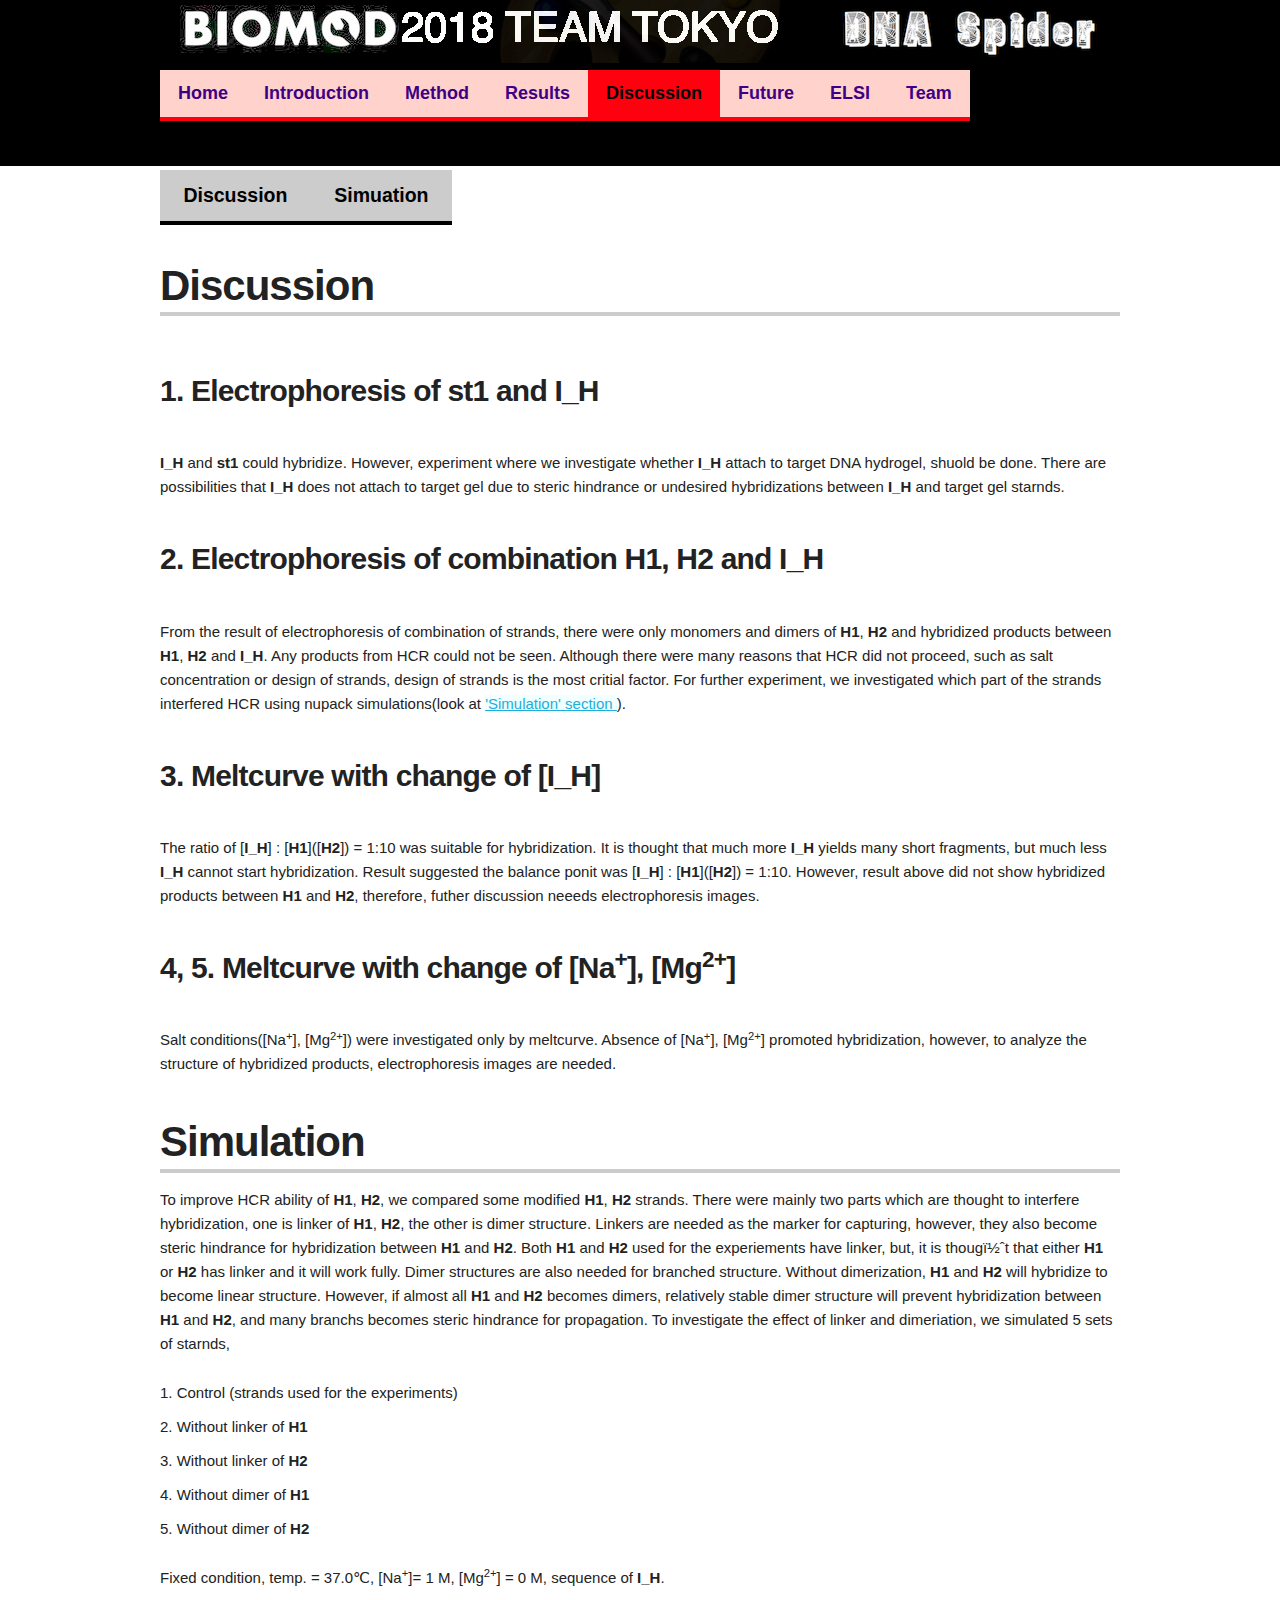
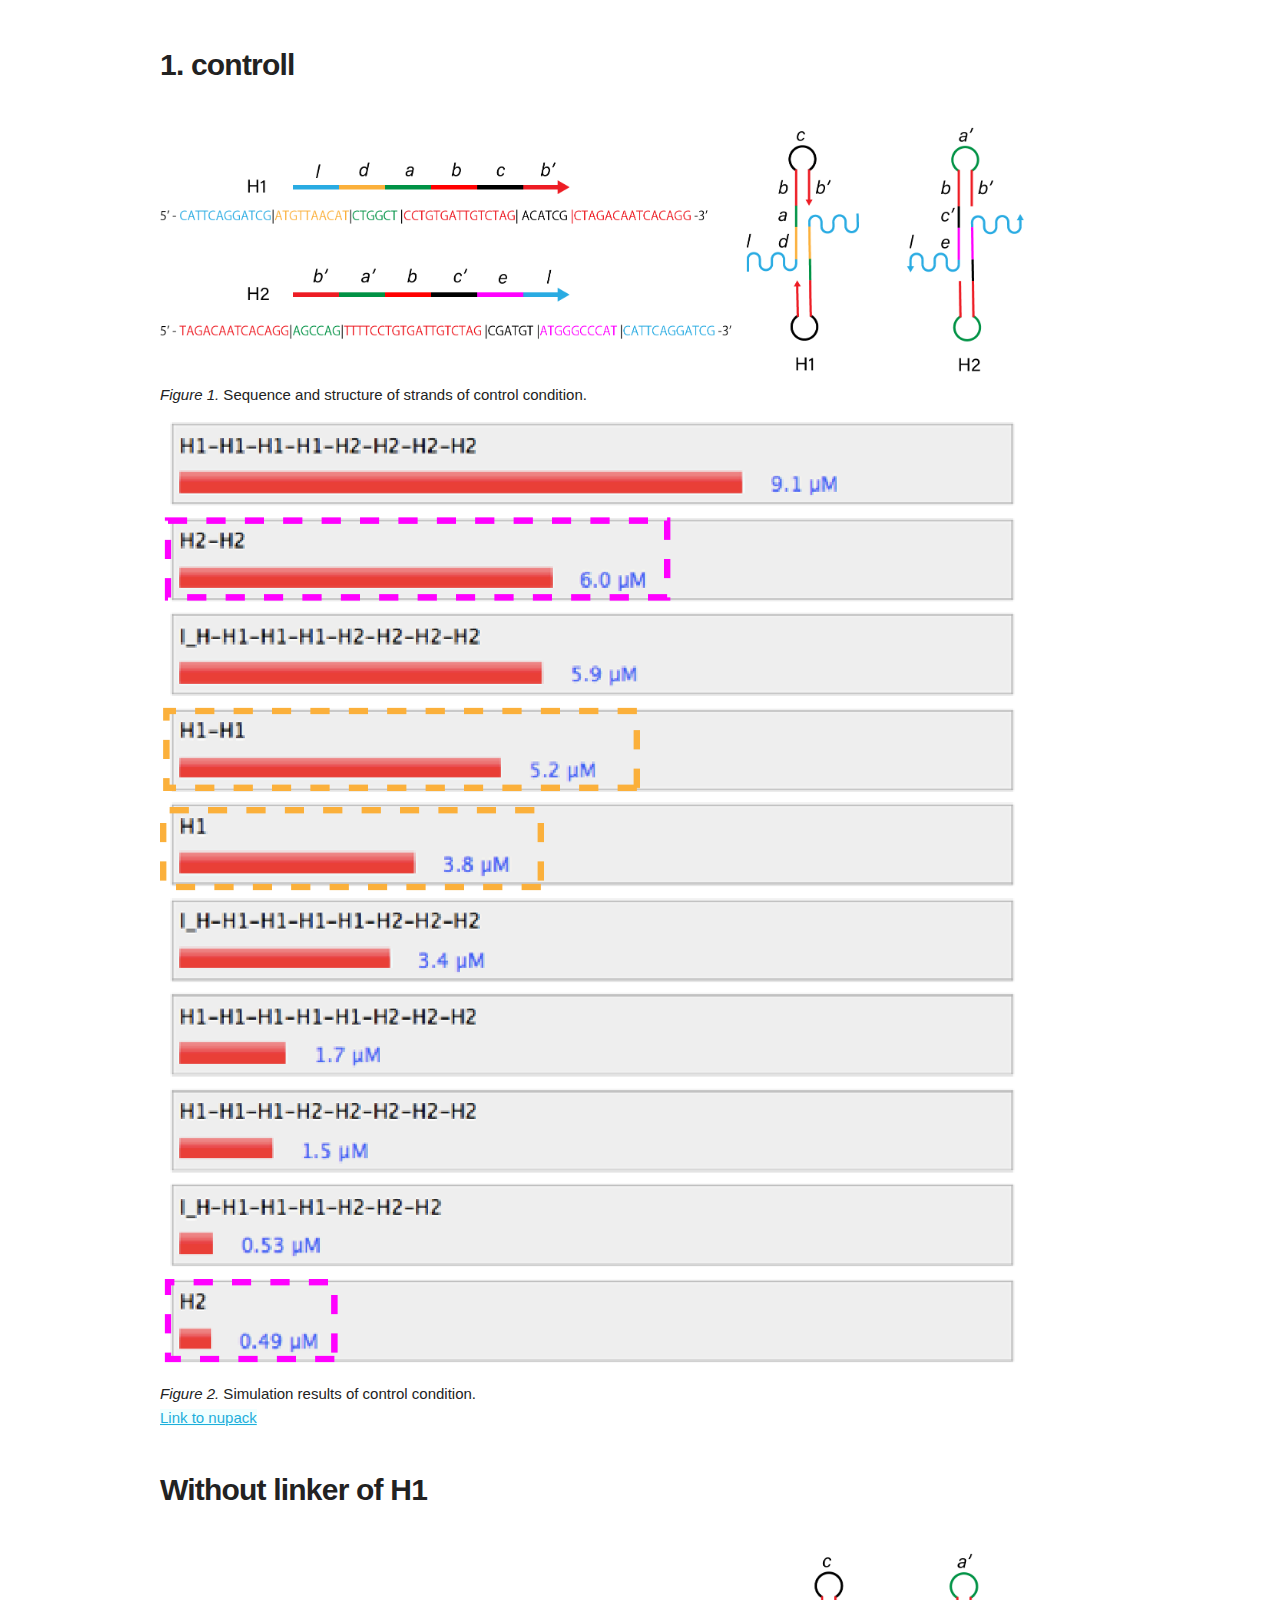
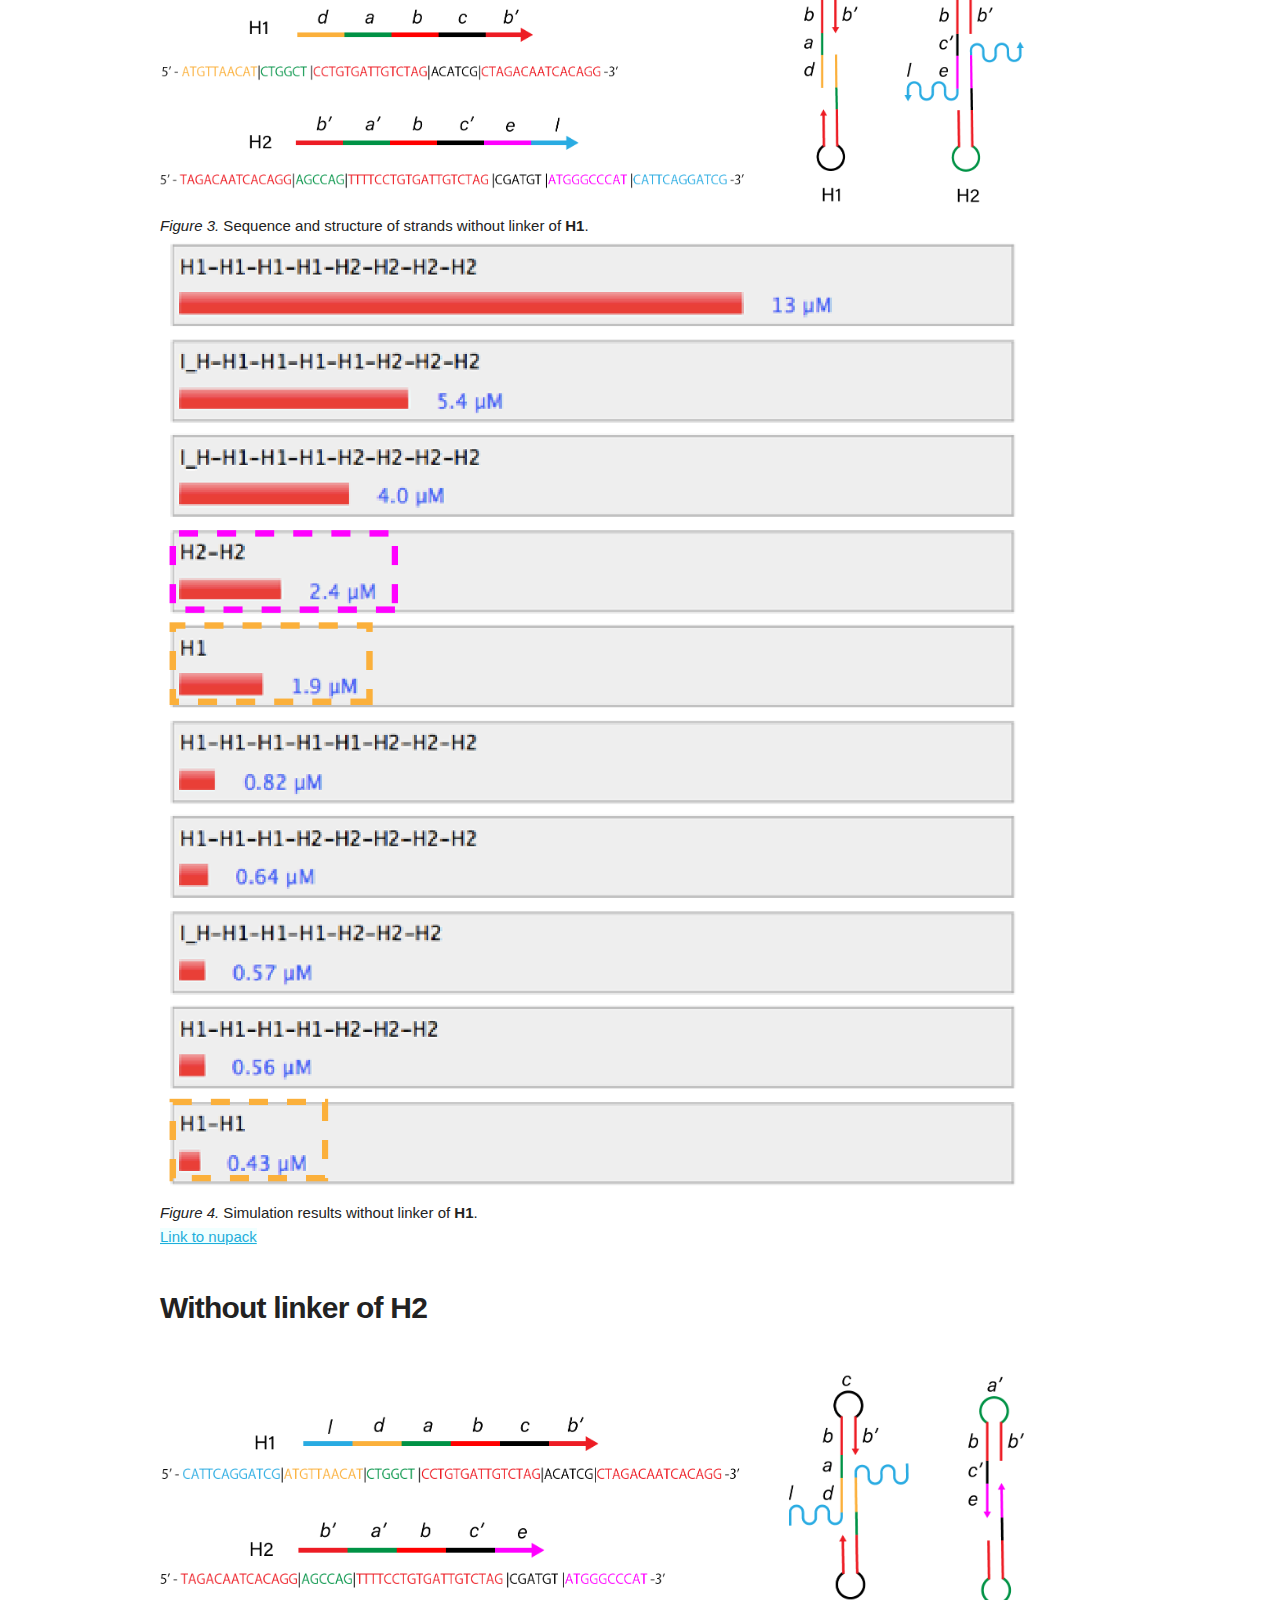
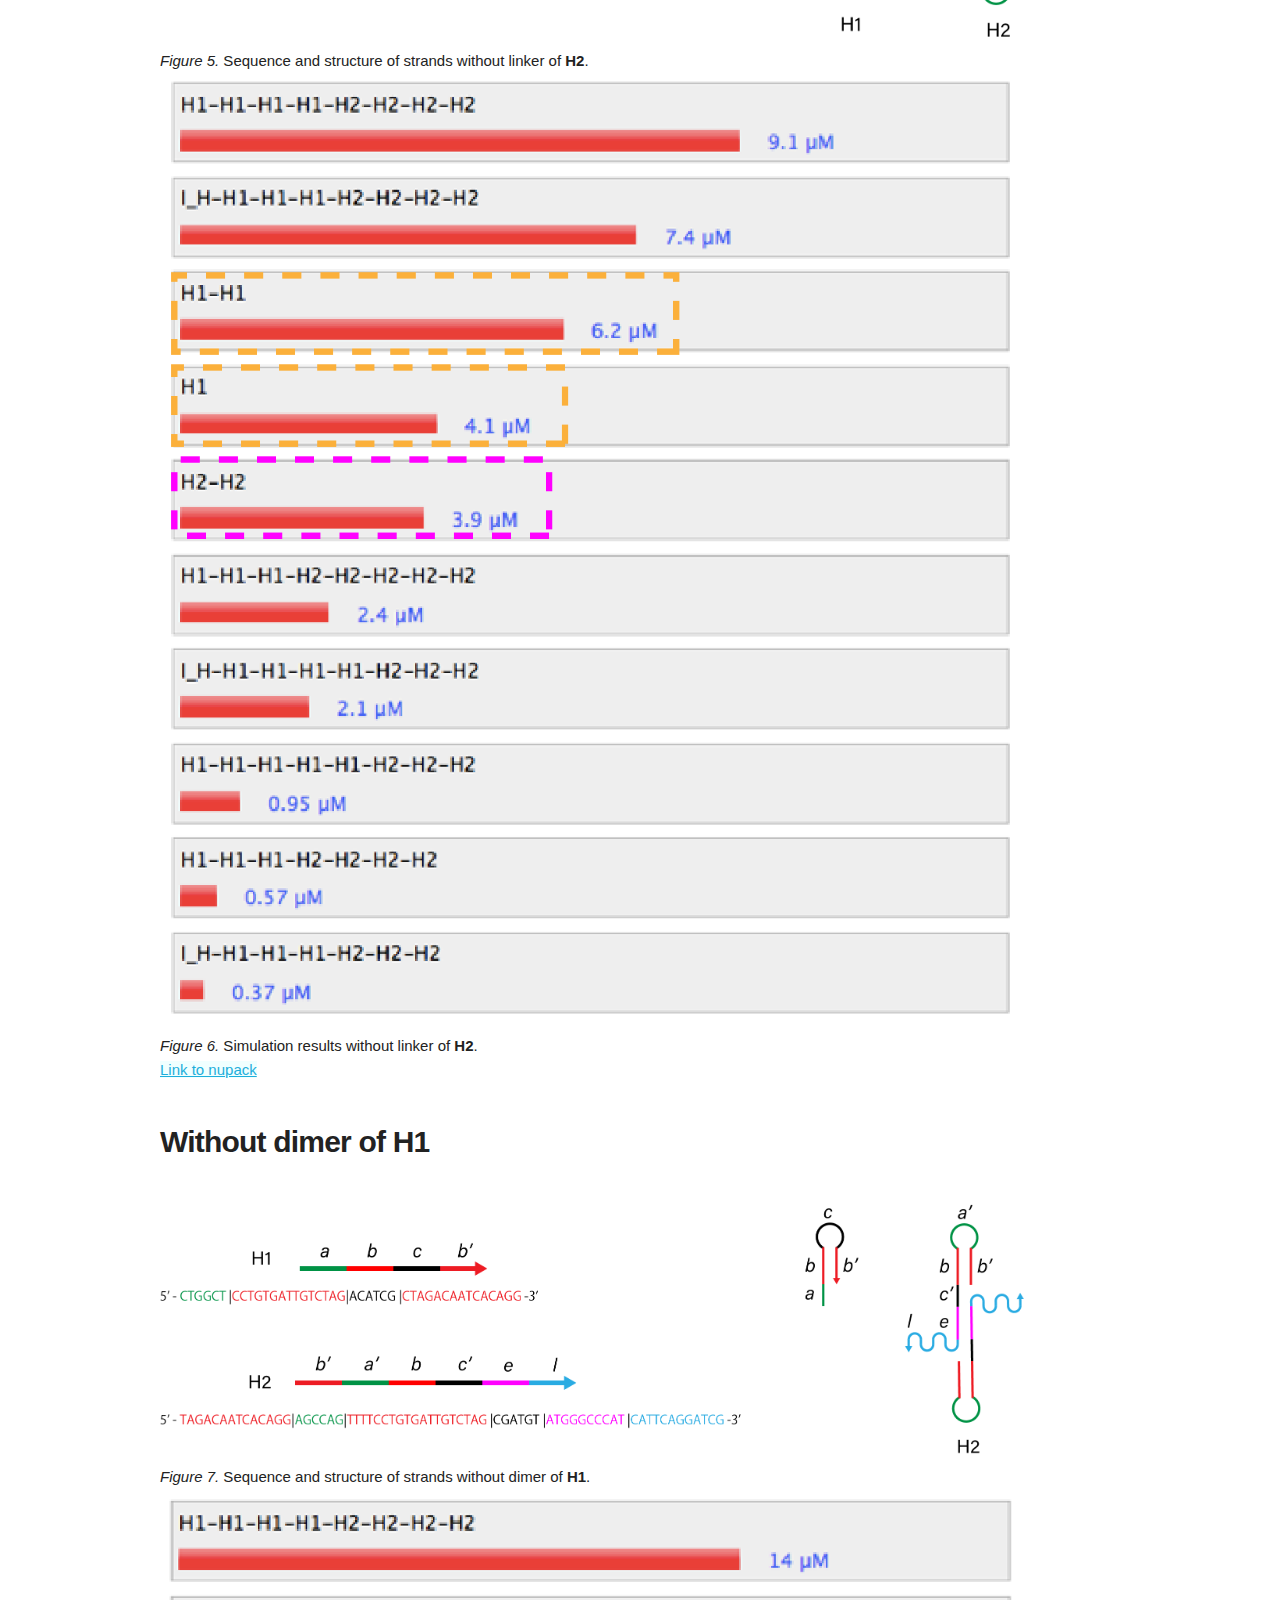
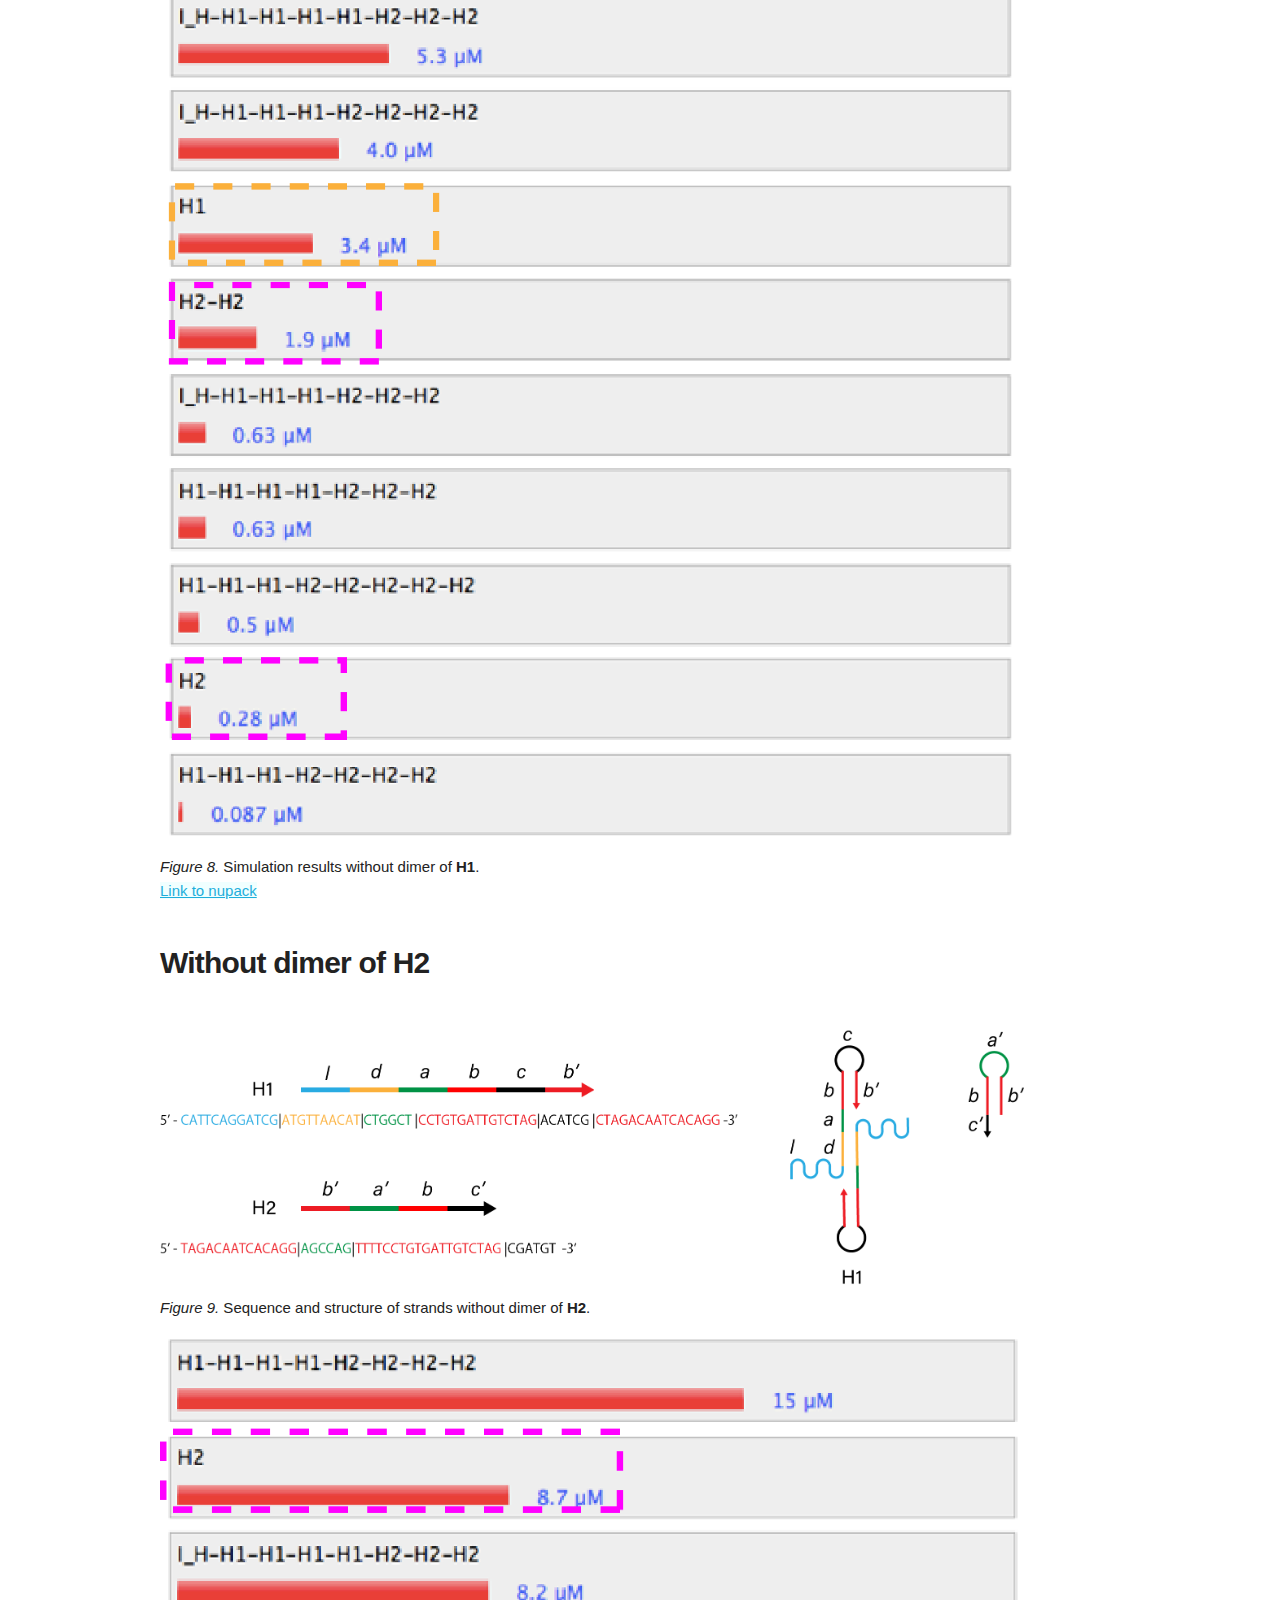
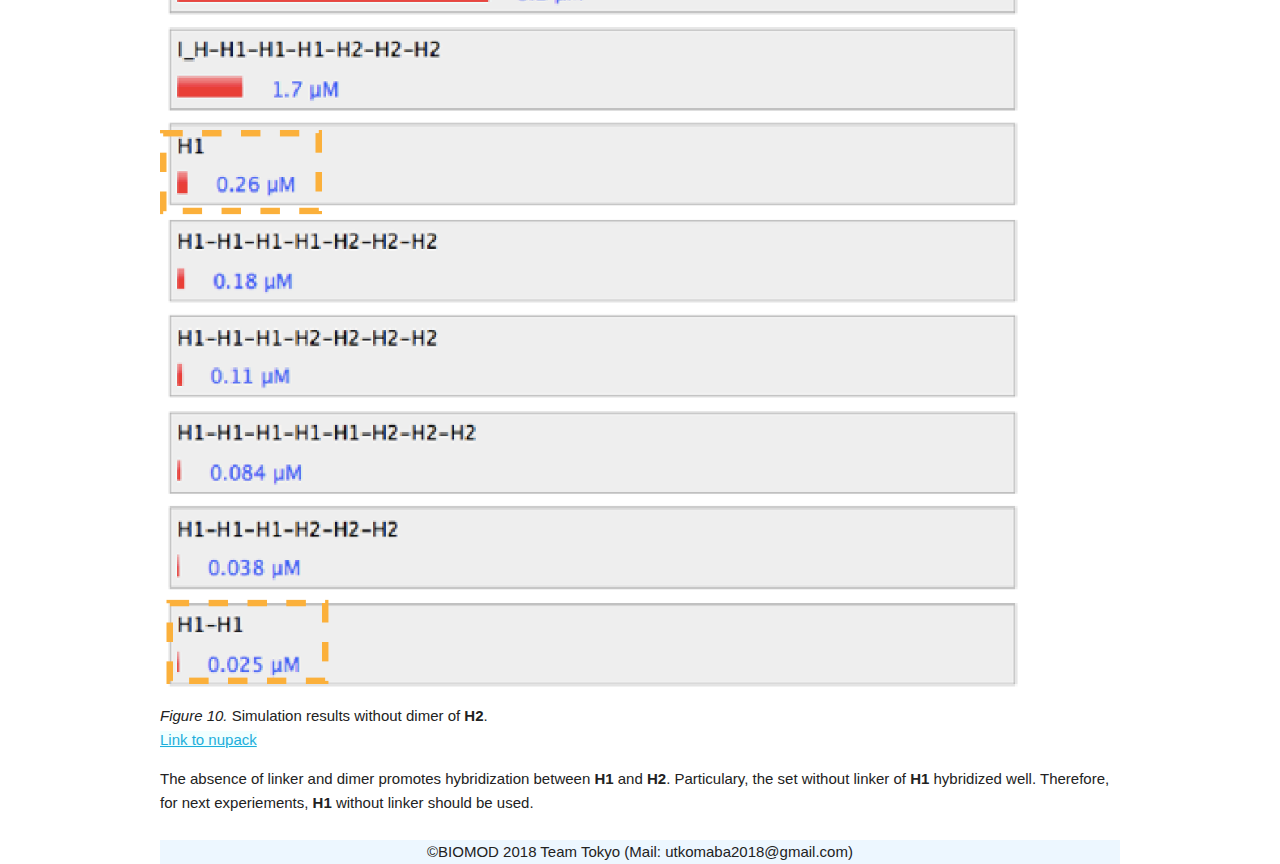
==== Discussion.html @ 9f766bbe "Update Discussion.html" ====
<!DOCTYPE html>
<html lang="en">

<head>
    <!-- Basic Page Needs -->
    <meta charset="UTF-8N">
    <!---
-->
    <meta http-equiv="X-UA-Compatible" content="IE=edge">
    <!--
-->
    <title>BIOMOD 2018 TEAM TOKYO　</title>
    <!-- Mobile Specific Metas -->
    <meta name="viewport" content="width=device-width, initial-scale=1">
    <!-- FONT -->
    <link href="https://fonts.googleapis.com/css?family=Yanone+Kaffeesatz" rel="stylesheet" 　type="text/css">
    <!-- CSS -->
    <link rel="stylesheet" href="CSS/normalize.css">
    <link rel="stylesheet" href="CSS/skeleton.css">
    <link rel="stylesheet" href="CSS/custom.css">
    <!-- Script -->
    <script src="https://ajax.googleapis.com/ajax/libs/jquery/2.2.4/jquery.min.js"></script>
    <!--
-->
    <script src="tinynav.min.js"></script>
    <script src="https://google-code-prettify.googlecode.com/svn/loader/run_prettify.js"></script>
    <link rel="stylesheet" href="github-prettify-theme.css">
    <script src="site.js"></script>
    <!--Smooth Scroll
-->
    <script>$(function () {
            $('a[href^="#"]').click(function () {
                var speed = 800;
                var href = $(this).attr("href");
                var target = $(href == "#" || href == "" ? 'html' : href);
                var nw = $(window).width();
                var kw = 600;
                if (nw > kw) {
                    var headerHeight = 180;
                } else {
                    var headerHeight = 120;
                }
                var position = target.offset().top - headerHeight; //headerズレ補正
                $('body,html').animate({ scrollTop: position }, speed, 'swing');
                return false;
            });
        });</script>
    <!--Top of Page
-->
    <script>$(function () {
            var pagetop = $('#page_top');
            var speed = 800;
            pagetop.hide();
            $(window).scroll(function () {
                if ($(this).scrollTop() > 190) {
                    pagetop.fadeIn();
                } else {
                    pagetop.fadeOut();
                }
            });
            pagetop.click(function () {
                $('body,html').animate({ scrollTop: 0 }, speed, 'swing');
                return false;
            });
        });</script>
</head>

<body class="code-snippets-visible">
    <!--
-->
    <header class="wiki-header">
        <img src="images/headerphoto.jpg">
        <div class="navbar-spacer"></div>
        <div class="container" style="max-height:22vh; margin-bottom:1rem">
            <nav class="navbar">
                <ul class="navbar-item" id="navigation">
                    <li class="navbar-item">
                        <a class="square_btn" href="index.html">Home</a>
                    </li>
                    <li class="navbar-item">
                        <a class="square_btn" href="Introduction.html">Introduction</a>
                    </li>
                    <li class="navbar-item">
                        <a class="square_btn" href="Method.html">Method</a>
                    </li>
                    <li class="navbar-item">
                        <a class="square_btn" href="Result.html">Results</a>
                    </li>
                    <li class="selected">
                        <a class="square_btn3" href="Discussion.html">Discussion</a>
                    </li>
                    <li class="navbar-item">
                        <a class="square_btn" href="Future.html">Future</a>
                    </li>
                    <li class="navbar-item">
                        <a class="square_btn" href="ELSI.html">ELSI</a>
                    </li>
                    <li class="navbar-item">
                        <a class="square_btn" href="Team.html">Team</a>
                    </li>
                </ul>
            </nav>
        </div>
    </header>

    <script type="text/javascript">
        $(function () {
            $("#navigation").tinyNav();
        });
    </script>
    <!-- SubMenu -->
    <div class="container" style="padding-top:17rem;">
        <nav class="navbar">
            <ul class="navbar-item" id="nav">
                <li class="navbar-item">
                    <a class="square_btn2" href="#Discussion">Discussion</a>
                </li>
                <li class="navbar-item">
                    <a class="square_btn2" href="#Simulation">Simuation</a>
                </li>
            </ul>
        </nav>
    </div>

    <!--Discussion-->
    <div class="container">
        <div class="docs-section" id="Discussion">
            <h2 class="docs-header">
                <b>Discussion</b>
            </h2>

            <p>

                <h4>1. Electrophoresis of st1 and I_H</h4>
                <b>I_H</b> and <b>st1</b> could hybridize. However, experiment where we investigate whether <b>I_H</b> attach to target DNA hydrogel, shuold be
                done. There are possibilities that <b>I_H</b> does not attach to target gel due to steric hindrance or undesired hybridizations between <b>I_H</b> and target gel starnds.


                <h4>2. Electrophoresis of combination H1, H2 and I_H</h4>
                From the result of electrophoresis of combination of strands, there were only monomers and dimers of <b>H1</b>, <b>H2</b> and hybridized
                products between <b>H1</b>, <b>H2</b> and <b>I_H</b>. Any products from HCR could not be seen. Although there were many reasons that HCR
                did not proceed, such as salt concentration or design of strands, design of strands is the most
                critial factor. For further experiment, we investigated which part of the strands interfered HCR using nupack
                simulations(look at
                <a href="#Simulation">'Simulation' section </a>).

                <h4>3. Meltcurve with change of [I_H]</h4>
                The ratio of [<b>I_H</b>] : [<b>H1</b>]([<b>H2</b>]) = 1:10 was suitable for hybridization. It is thought that much more <b>I_H</b> yields many short
                fragments, but much less <b>I_H</b> cannot start hybridization. Result suggested the balance ponit was [<b>I_H</b>] :
                [<b>H1</b>]([<b>H2</b>]) = 1:10. However, result above did not show hybridized products between <b>H1</b> and <b>H2</b>, therefore, futher
                discussion neeeds electrophoresis images.

                <h4>4, 5. Meltcurve with change of [Na<sup>+</sup>], [Mg<sup>2+</sup>] </h4>
                Salt conditions([Na<sup>+</sup>], [Mg<sup>2+</sup>]) were investigated only by meltcurve. Absence of [Na<sup>+</sup>], [Mg<sup>2+</sup>] promoted hybridization, however, to analyze the structure of hybridized products, electrophoresis
                images are needed.



            </p>





            <h2 class="docs-header" id="Simulation">
                <b>Simulation</b>
            </h2>

            <p>To improve HCR ability of <b>H1</b>, <b>H2</b>, we compared some modified <b>H1</b>, <b>H2</b> strands. There were mainly two parts which
                are thought to interfere hybridization, one is linker of <b>H1</b>, <b>H2</b>, the other is dimer structure. Linkers are
                needed as the marker for capturing, however, they also become steric hindrance for hybridization between
                <b>H1</b> and <b>H2</b>. Both <b>H1</b> and <b>H2</b> used for the experiements have linker, but, it is thougｈt that either <b>H1</b> or <b>H2</b>
                has linker and it will work fully. Dimer structures are also needed for branched structure. Without dimerization,
                <b>H1</b> and <b>H2</b> will hybridize to become linear structure. However, if almost all <b>H1</b> and <b>H2</b> becomes dimers, relatively
                stable dimer structure will prevent hybridization between <b>H1</b> and <b>H2</b>, and many branchs becomes steric hindrance
                for propagation. To investigate the effect of linker and dimeriation, we simulated 5 sets of starnds,

                <ol>
                    <li>Control (strands used for the experiments)</li>
                    <li>Without linker of <b>H1</b> </li>
                    <li>Without linker of <b>H2</b> </li>
                    <li>Without dimer of <b>H1</b> </li>
                    <li>Without dimer of <b>H2</b> </li>
                </ol>

                Fixed condition, temp. = 37.0&#8451;, [Na<sup>+</sup>]= 1 M, [Mg<sup>2+</sup>] = 0 M, sequence of <b>I_H</b>.


            </p>




            <h4>1. controll</h4>
            <div class="row">
                <img src="images/simulation_control.png">
            </div>
            <i>Figure 1.</i> Sequence and structure of strands of control condition.

            <div class="row">
                <img src="images/control_processed.png">
            </div>
            <i>Figure 2.</i> Simulation results of control condition.

            <br>
            <a href="http://www.nupack.org/partition/show/1562248?time_refresh=1.0&token=pGLn18Oh2C">Link to nupack</a>




            <h4>Without linker of H1</h4>
            <div class="row">
                <img src="images/simulation_linker_h1.png">
            </div>
            <i>Figure 3.</i> Sequence and structure of strands without linker of <b>H1</b>.

            <div class="row">
                <img src="images/linker_h1_processed.png">
            </div>
           <i>Figure 4.</i> Simulation results without linker of <b>H1</b>.

            <br>
            <a href="http://www.nupack.org/partition/show/1562246?time_refresh=1.0&token=Qn1xRLa11G">Link to nupack</a>





            <h4>Without linker of H2</h4>
            <div class="row">
                <img src="images/simulation_linker_h2.png">
            </div>
            <i>Figure 5.</i> Sequence and structure of strands without linker of <b>H2</b>.

            <div class="row">
                <img src="images/linker_h2_processed.png">
            </div>
            <i>Figure 6.</i> Simulation results without linker of <b>H2</b>.

            <br>
            <a href="http://www.nupack.org/partition/show/1562245?time_refresh=1.0&token=FTJQdFUOHW">Link to nupack</a>








            <h4>Without dimer of H1</h4>
            <div class="row">
                <img src="images/simulation_dimer_h1.png">
            </div>
            <i>Figure 7.</i> Sequence and structure of strands without dimer of <b>H1</b>.

            <div class="row">
                <img src="images/dimer_h1_processed.png">
            </div>
            <i>Figure 8.</i> Simulation results without dimer of <b>H1</b>.

            <br>
            <a href="http://www.nupack.org/partition/show/1562744?time_refresh=1.0&token=wMjG46AY8F" target="_blank">Link to nupack</a>








            <h4>Without dimer of H2</h4>
            <div class="row">
                <img src="images/simulation_dimer_h2.png">
            </div>
            <i>Figure 9.</i> Sequence and structure of strands without dimer of <b>H2</b>.

            <div class="row">
                <img src="images/dimer_h2_processed.png">
            </div>
            <i>Figure 10.</i> Simulation results without dimer of <b>H2</b>.

            <br>
            <a href="http://www.nupack.org/partition/show/1562244?time_refresh=1.0&token=ZTCJpwWOlE">Link to nupack</a>




            <p>
                The absence of linker and dimer promotes hybridization between <b>H1</b> and <b>H2</b>. Particulary, the set without linker of <b>H1</b> hybridized
                well. Therefore, for next experiements, <b>H1</b> without linker should be used.
            </p>



        </div>


        <!-- Top of Page:Button -->
        <div id="page_top">
            <a href="#">Page Top</a>
        </div>
        <!-- End Document-->
        <footer style="background-color:#EDF7FF;">
            <center> &copy;BIOMOD 2018 Team Tokyo (Mail: utkomaba2018&#64;gmail.com)</center>
        </footer>
</body>

</html>
---- CSS/skeleton.css ----
@charset "utf-8n";

/*
* Skeleton V2.0.4
* Copyright 2014, Dave Gamache
* www.getskeleton.com
* Free to use under the MIT license.
* http://www.opensource.org/licenses/mit-license.php
* 12/29/2014
*/


/* Table of contents
- Grid
- Base Styles
- Typography
- Links
- Buttons
- Forms
- Lists
- Code
- Tables
- Spacing
- Utilities
- Clearing
- Media Queries
*/

/* Grid */
.container {
  position: relative;
  width: 100%;
  max-width: 960px;
  margin: 0 auto;
  padding: 0 20px;
  box-sizing: border-box; }
.column,
.columns {
  width: 100%;
  float: left;
  box-sizing: border-box; }

/* For devices larger than 400px */
@media (min-width: 400px) {
  .container {
    width: 85%;
    padding: 0; }
}

/* For devices larger than 550px */
@media (min-width: 550px) {
  .container {
    width: 80%; }
  .column,
  .columns {
    margin-left: 4%; }
  .column:first-child,
  .columns:first-child {
    margin-left: 0; }

  .one.column,
  .one.columns                    { width: 4.66666666667%; }
  .two.columns                    { width: 13.3333333333%; }
  .three.columns                  { width: 22%;            }
  .four.columns                   { width: 30.6666666667%; }
  .five.columns                   { width: 39.3333333333%; }
  .six.columns                    { width: 48%;            }
  .seven.columns                  { width: 56.6666666667%; }
  .eight.columns                  { width: 65.3333333333%; }
  .nine.columns                   { width: 74.0%;          }
  .ten.columns                    { width: 82.6666666667%; }
  .eleven.columns                 { width: 91.3333333333%; }
  .twelve.columns                 { width: 100%; margin-left: 0; }

  .one-third.column               { width: 30.6666666667%; }
  .two-thirds.column              { width: 65.3333333333%; }

  .one-half.column                { width: 48%; }

  /* Offsets */
  .offset-by-one.column,
  .offset-by-one.columns          { margin-left: 8.66666666667%; }
  .offset-by-two.column,
  .offset-by-two.columns          { margin-left: 17.3333333333%; }
  .offset-by-three.column,
  .offset-by-three.columns        { margin-left: 26%;            }
  .offset-by-four.column,
  .offset-by-four.columns         { margin-left: 34.6666666667%; }
  .offset-by-five.column,
  .offset-by-five.columns         { margin-left: 43.3333333333%; }
  .offset-by-six.column,
  .offset-by-six.columns          { margin-left: 52%;            }
  .offset-by-seven.column,
  .offset-by-seven.columns        { margin-left: 60.6666666667%; }
  .offset-by-eight.column,
  .offset-by-eight.columns        { margin-left: 69.3333333333%; }
  .offset-by-nine.column,
  .offset-by-nine.columns         { margin-left: 78.0%;          }
  .offset-by-ten.column,
  .offset-by-ten.columns          { margin-left: 86.6666666667%; }
  .offset-by-eleven.column,
  .offset-by-eleven.columns       { margin-left: 95.3333333333%; }

  .offset-by-one-third.column,
  .offset-by-one-third.columns    { margin-left: 34.6666666667%; }
  .offset-by-two-thirds.column,
  .offset-by-two-thirds.columns   { margin-left: 69.3333333333%; }

  .offset-by-one-half.column,
  .offset-by-one-half.columns     { margin-left: 52%; }

}

/* NOTE
html is set to 62.5% so that all the REM measurements throughout Skeleton
are based on 10px sizing. So basically 1.5rem = 15px :) */
html {
　height: 100%;
  width: 100%;
  font-size: 62.5%; }
body {
  font-size: 1.5em; /* currently ems cause chrome bug misinterpreting rems on body element */
  line-height: 1.6;
  font-weight: 400;
  font-family: "Raleway", "HelveticaNeue", "Helvetica Neue", Helvetica, Arial, sans-serif;
  color: #222; }
p#vw{
  font-size: 5vw;
}
p#vh{
  font-size: 5vh;
}
@font-face

/* Typography */
h1, 
h2, 
h3, 
h4, 
h5, 
h6 {
  margin-top: 0;
  margin-bottom: 0;
  font-weight: 300; 
}
h1 { font-size: 4.0rem; line-height: 1.2;  letter-spacing: -.1rem;}
h2 { font-size: 3.6rem; line-height: 1.25; letter-spacing: -.1rem; }
h3 { font-size: 3.0rem; line-height: 1.3;  letter-spacing: -.1rem; }
h4 { font-size: 2.4rem; line-height: 1.35; letter-spacing: -.08rem; }
h5 { font-size: 1.8rem; line-height: 1.5;  letter-spacing: -.05rem; }
h6 { font-size: 1.5rem; line-height: 1.6;  letter-spacing: 0; }

h2 {
 margin: 0 auto;
}

h5 {
  margin: 0 auto;
}

/* Larger than phablet */
@media (min-width: 550px) {
  h1 { font-size: 5.0rem; }
  h2 { font-size: 4.2rem; }
  h3 { font-size: 3.6rem; }
  h4 { font-size: 3.0rem; }
  h5 { font-size: 2.2rem; }
  h6 { font-size: 1.5rem; }
}

p {
  margin-top: 0;
  padding-top: 1em;
}


/* Links */
a {
  color: #1EAEDB; }
a:hover {
  color: #0FA0CE; }


/* Buttons */
.button,
button,
input[type="submit"],
input[type="reset"],
input[type="button"] {
  display: inline-block;
  height: 38px;
  padding: 0 30px;
  color: #555;
  text-align: center;
  font-size: 11px;
  font-weight: 600;
  line-height: 38px;
  letter-spacing: .1rem;
  text-transform: uppercase;
  text-decoration: none;
  white-space: nowrap;
  background-color: transparent;
  border-radius: 4px;
  border: 1px solid #bbb;
  cursor: pointer;
  box-sizing: border-box; }
.button:hover,
button:hover,
input[type="submit"]:hover,
input[type="reset"]:hover,
input[type="button"]:hover,
.button:focus,
button:focus,
input[type="submit"]:focus,
input[type="reset"]:focus,
input[type="button"]:focus {
  color: #333;
  border-color: #888;
  outline: 0; }
.button.button-primary,
button.button-primary,
input[type="submit"].button-primary,
input[type="reset"].button-primary,
input[type="button"].button-primary {
  color: #FFF;
  background-color: #33C3F0;
  border-color: #33C3F0; }
.button.button-primary:hover,
button.button-primary:hover,
input[type="submit"].button-primary:hover,
input[type="reset"].button-primary:hover,
input[type="button"].button-primary:hover,
.button.button-primary:focus,
button.button-primary:focus,
input[type="submit"].button-primary:focus,
input[type="reset"].button-primary:focus,
input[type="button"].button-primary:focus {
  color: #FFF;
  background-color: #1EAEDB;
  border-color: #1EAEDB; }


/* Forms */
input[type="email"],
input[type="number"],
input[type="search"],
input[type="text"],
input[type="tel"],
input[type="url"],
input[type="password"],
textarea,
select {
  height: 38px;
  padding: 6px 10px; /* The 6px vertically centers text on FF, ignored by Webkit */
  background-color: #fff;
  border: 1px solid #D1D1D1;
  border-radius: 4px;
  box-shadow: none;
  box-sizing: border-box; }
/* Removes awkward default styles on some inputs for iOS */
input[type="email"],
input[type="number"],
input[type="search"],
input[type="text"],
input[type="tel"],
input[type="url"],
input[type="password"],
textarea {
  -webkit-appearance: none;
     -moz-appearance: none;
          appearance: none; }
textarea {
  min-height: 65px;
  padding-top: 6px;
  padding-bottom: 6px; }
input[type="email"]:focus,
input[type="number"]:focus,
input[type="search"]:focus,
input[type="text"]:focus,
input[type="tel"]:focus,
input[type="url"]:focus,
input[type="password"]:focus,
textarea:focus,
select:focus {
  border: 1px solid #33C3F0;
  outline: 0; }
label,
legend {
  display: block;
  margin-bottom: .5rem;
  font-weight: 600; }
fieldset {
  padding: 0;
  border-width: 0; }
input[type="checkbox"],
input[type="radio"] {
  display: inline; }
label > .label-body {
  display: inline-block;
  margin-left: .5rem;
  font-weight: normal; }


/* Lists */
ul {
  list-style: circle inside; }
ol {
  list-style: decimal inside; }
ol, ul {
  padding-left: 0;
  margin-top: 0; }
ul ul,
ul ol,
ol ol,
ol ul {
  margin: 1.5rem 0 1.5rem 3rem;
  font-size: 90%; }
li {
  margin-bottom: 1rem; }


/* Code */
code {
  padding: .2rem .5rem;
  margin: 0 .2rem;
  font-size: 90%;
  white-space: nowrap;
  background: #F1F1F1;
  border: 1px solid #E1E1E1;
  border-radius: 4px; }
pre > code {
  display: block;
  padding: 1rem 1.5rem;
  white-space: pre; }


/* Tables */
td {
  padding: 12px 15px;
  text-align: left;
  border-bottom: 1px solid #E1E1E1; }
td.a {
  border-right: 3px solid #191919;
}
td.c {
  border-right: 3px solid #191919;
  border-bottom: 4px solid #191919;
}
td.d {
  border-bottom: 4px solid #191919;
}
th {
 background-color: #ffffee;
 color: #860099;
  padding: 12px 15px;
  text-align: left;
  border-bottom: 3px solid #191919;}
th.a {
  border-right: 3px solid #191919;
}
th.c {
  border-right: 3px solid #191919;
  border-bottom: 4px solid #191919;
}
th.d {
  border-bottom: 4px solid #191919;
}
th:first-child,
td:first-child {
  padding-left: 0; }
th:last-child,
td:last-child {
  padding-right: 0; }

/* Spacing */
button,
.button {
  margin-bottom: 1rem; }
input,
textarea,
select,
fieldset {
  margin-bottom: 1.5rem; }
pre,
blockquote,
dl,
figure,
table,
p,
ul,
ol,
form {
  margin-bottom: 2.5rem; }


/* Utilities */
.u-full-width {
  width: 100%;
  box-sizing: border-box; }
.u-max-full-width {
  max-width: 100%;
  box-sizing: border-box; }
.u-pull-right {
  float: right; }
.u-pull-left {
  float: left; }


/* Misc */
hr {
  margin-top: 3rem;
  margin-bottom: 3.5rem;
  border-width: 0;
  border-top: 1px solid #E1E1E1; }


/* Clearing */

/* Self Clearing Goodness */
.container:after,
.row:after,
.u-cf {
  content: "";
  display: table;
  clear: both; }

/* styles for desktop */
.tinynav { display: none }

/* styles for mobile */
@media screen and (max-width: 600px) {
   .tinynav { display: inline-block }
   #navigation { display: none }
}

.wiki-header {
  background: #000000;
  position: fixed;
  z-index:999;
  margin: 0;
  width: 100%;
  text-align: center;
  max-height: 170px;
}


/* Media Queries */
/*
Note: The best way to structure the use of media queries is to create the queries
near the relevant code. For example, if you wanted to change the styles for buttons
on small devices, paste the mobile query code up in the buttons section and style it
there.
*/


/* Larger than mobile */
@media (min-width: 400px) {}

/* Larger than phablet (also point when grid becomes active) */
@media (min-width: 550px) {}

/* Larger than tablet */
@media (min-width: 750px) {}

/* Larger than desktop */
@media (min-width: 1000px) {}

/* Larger than Desktop HD */
@media (min-width: 1200px) {}
---- CSS/custom.css ----
@charset "utf-8n";

/* Erase the circle before the list */
ul {
  list-style:none;
  display: flex;
  flex-direction:row;
  flex-wrap:wrap;
}
/* Link Button (大項目)*/

.square_btn{
    position: relative;
    display: inline-block;
    font-weight: bold;
    font-size: 1.2em;
    padding: 0.5em 1em;
    text-decoration: none;
    border-bottom: solid 4px #FF000F;
    color: #3D0085;
    background: #FFD2CC;
    transition: .4s;
}


.square_btn:hover {
    background: #FF000F;
    color: #040404;
}

/* Wrap buttons when the screen is narrow */

.fl_tw {
  text-decoration: none;
  display: inline-block;
  text-align: center;
  color: #FF000F;
  font-size: 1.2px;
  text-decoration: none;
  }

.fl_tw:hover {
  color:#040404;
  transition: .5s;
}

/* Link Button (小項目用) */

.square_btn2{
    position: relative;
    display: inline-block;
    font-weight: bold;
    font-size: 1.3em;
    padding: 0.5em 1.2em;
    text-decoration: none;
    border-bottom: solid 4.5px #000000;
    color: #000000;
    background: #CCCCCC;
    transition: .4s;
}


.square_btn2:hover {
    border-bottom: solid 4.5px #3D0085;
    background: #3D0085;
    color: #00EFFF;
}

/* Wrap buttons when the screen is narrow */

.fl_tw2 {
  text-decoration: none;
  display: inline-block;
  text-align: center;
  color: #000000;
  font-size: 1.3px;
  text-decoration: none;
  }

.fl_tw2:hover {
  color:#000000;
  transition: .5s;
}

/*pull down menu */
select.tinynav {
   font-size: 1.5em;        
   width: 50%;               
   background-color: #FFD2CC; 
   border: 1px solid #FFD2CC; 
   color: #3D0085;
   padding-bottom: 50px;
}
select.tinynav option[selected] {
   background-color: #ff000f; 
   color: #040404;              
}
/* Link Button （現在地表示用）*/
.square_btn3{
    position: relative;
    display: inline-block;
    font-weight: bold;
    padding: 0.5em 1em;
    font-size: 1.2em;
    text-decoration: none;
    border-bottom:solid 4px #ff000f;
    color: #040404;
    background: #ff000f;
    transition: .4s;
}

.square_btn3:hover {
    background: #FF000F;
    color: #040404;
}

.fl_tw3:hover {
  color:#040404;
  transition: .5s;
}

/* Wrap buttons when the screen is narrow */
.fl_tw3 {
  text-decoration: none;
  display: inline-block;
  text-align: center;
  color: #040404;
  font-size: 1.2em;
  text-decoration: none;
  }

/*Top of Page */
#page_top{
  width: 10vw;
  height: 10vw;
  position: fixed;
  right: 0;
  bottom: 50px;
  background: #000000;
  opacity: 0.6;
  border-radius: 50%;
}
#page_top a{
  position: relative;
  display: block;
  background: #000000;
  color: #00FFFF;
  border-radius: 50%;
  width: 10vw;
  height: 10vw;
  line-height:10vw;
  verticle-align:middle;
  font-size: 2vw;
  text-decoration: none;
  text-align: center;
}
#page_top a::before{
  font-size: 2vw;
  color: #fff;
  position: absolute;
  width: 10px;
  height: 10px;
  top: 0;
  bottom: 0;
  right: 0;
  left: 0;
  margin: auto;
}
/* shrink image when the screen is narrow */
img {
     max-width: 90%;
}

/* indent for class="indentback" */
p.indentback{
  text-indent: -1em;
  padding-left: 2em;
}

/* highlight the head line */
h2 {
border-bottom: solid 4.5px #cccccc;
}

/* table style */
table, th, td {
 text-align: center;
 margin-left: auto;
 margin-right: auto;
}

caption{
 white-space: nowrap;
}
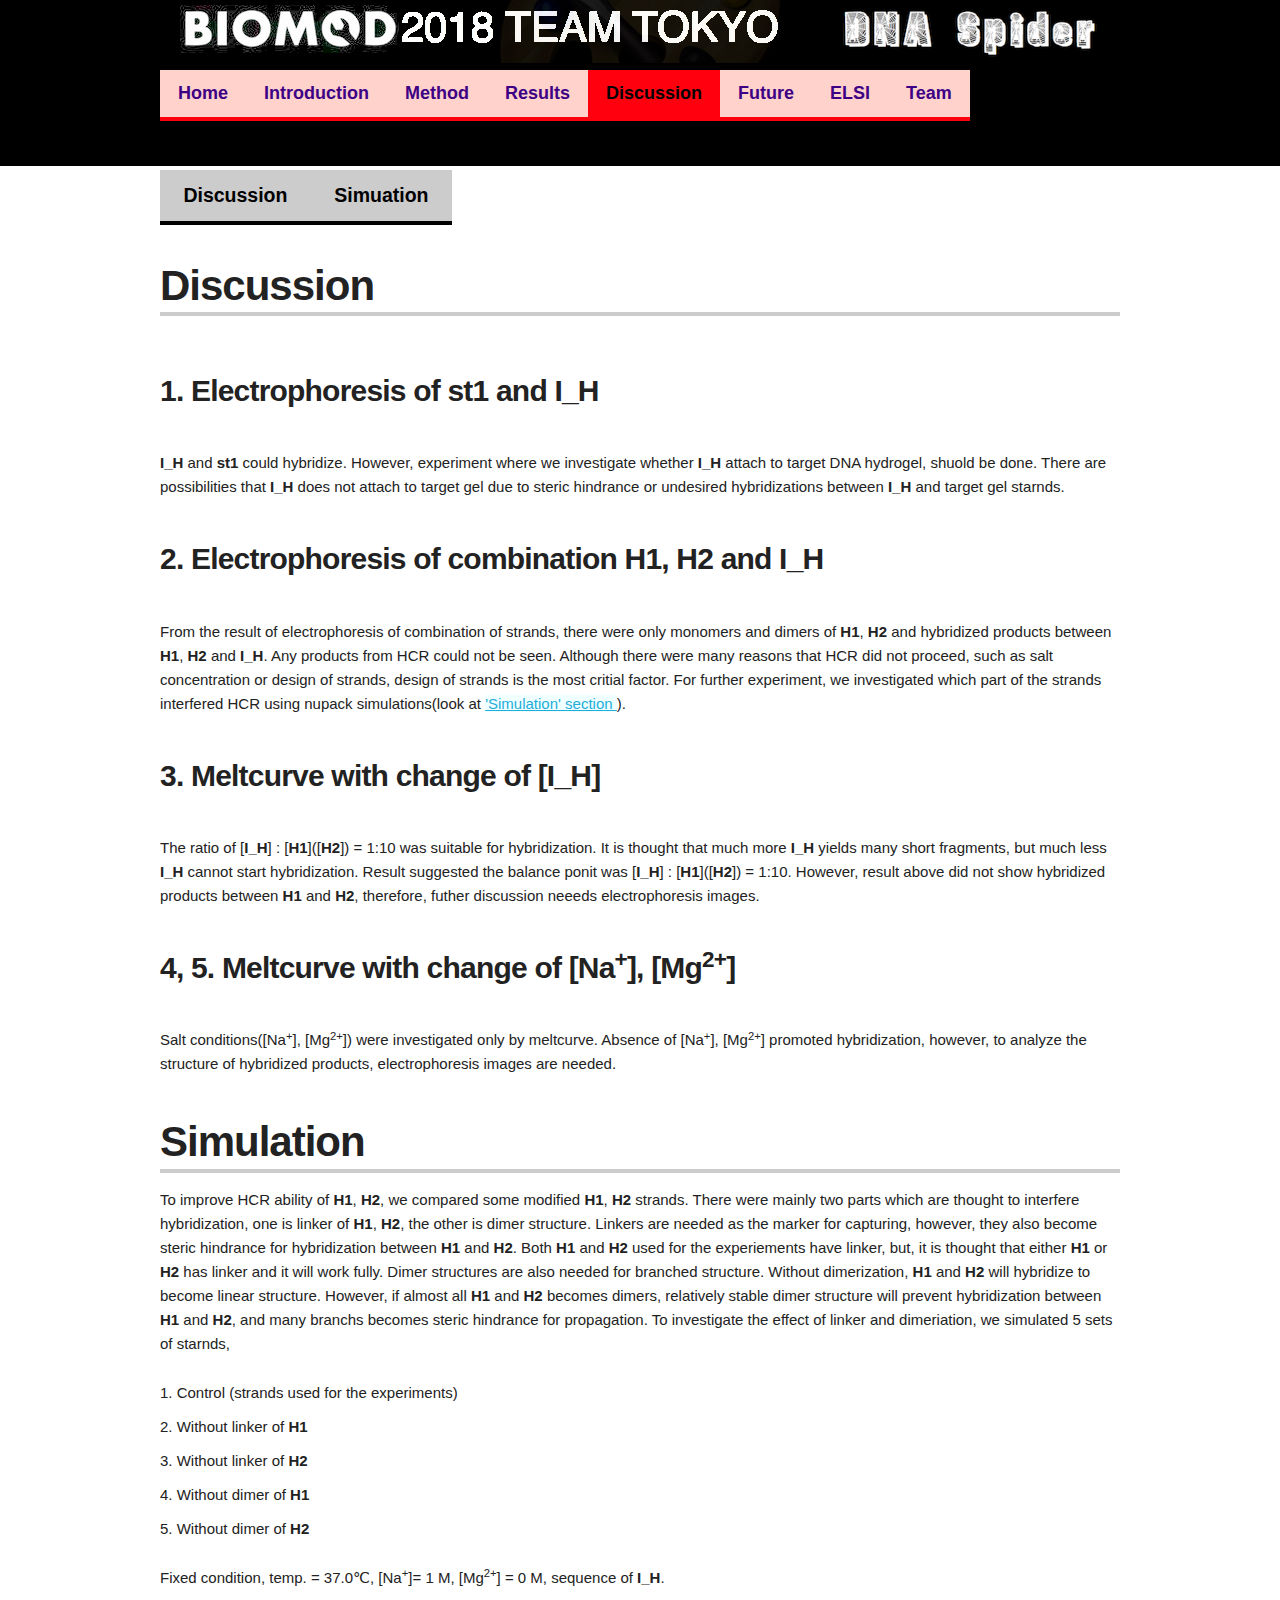
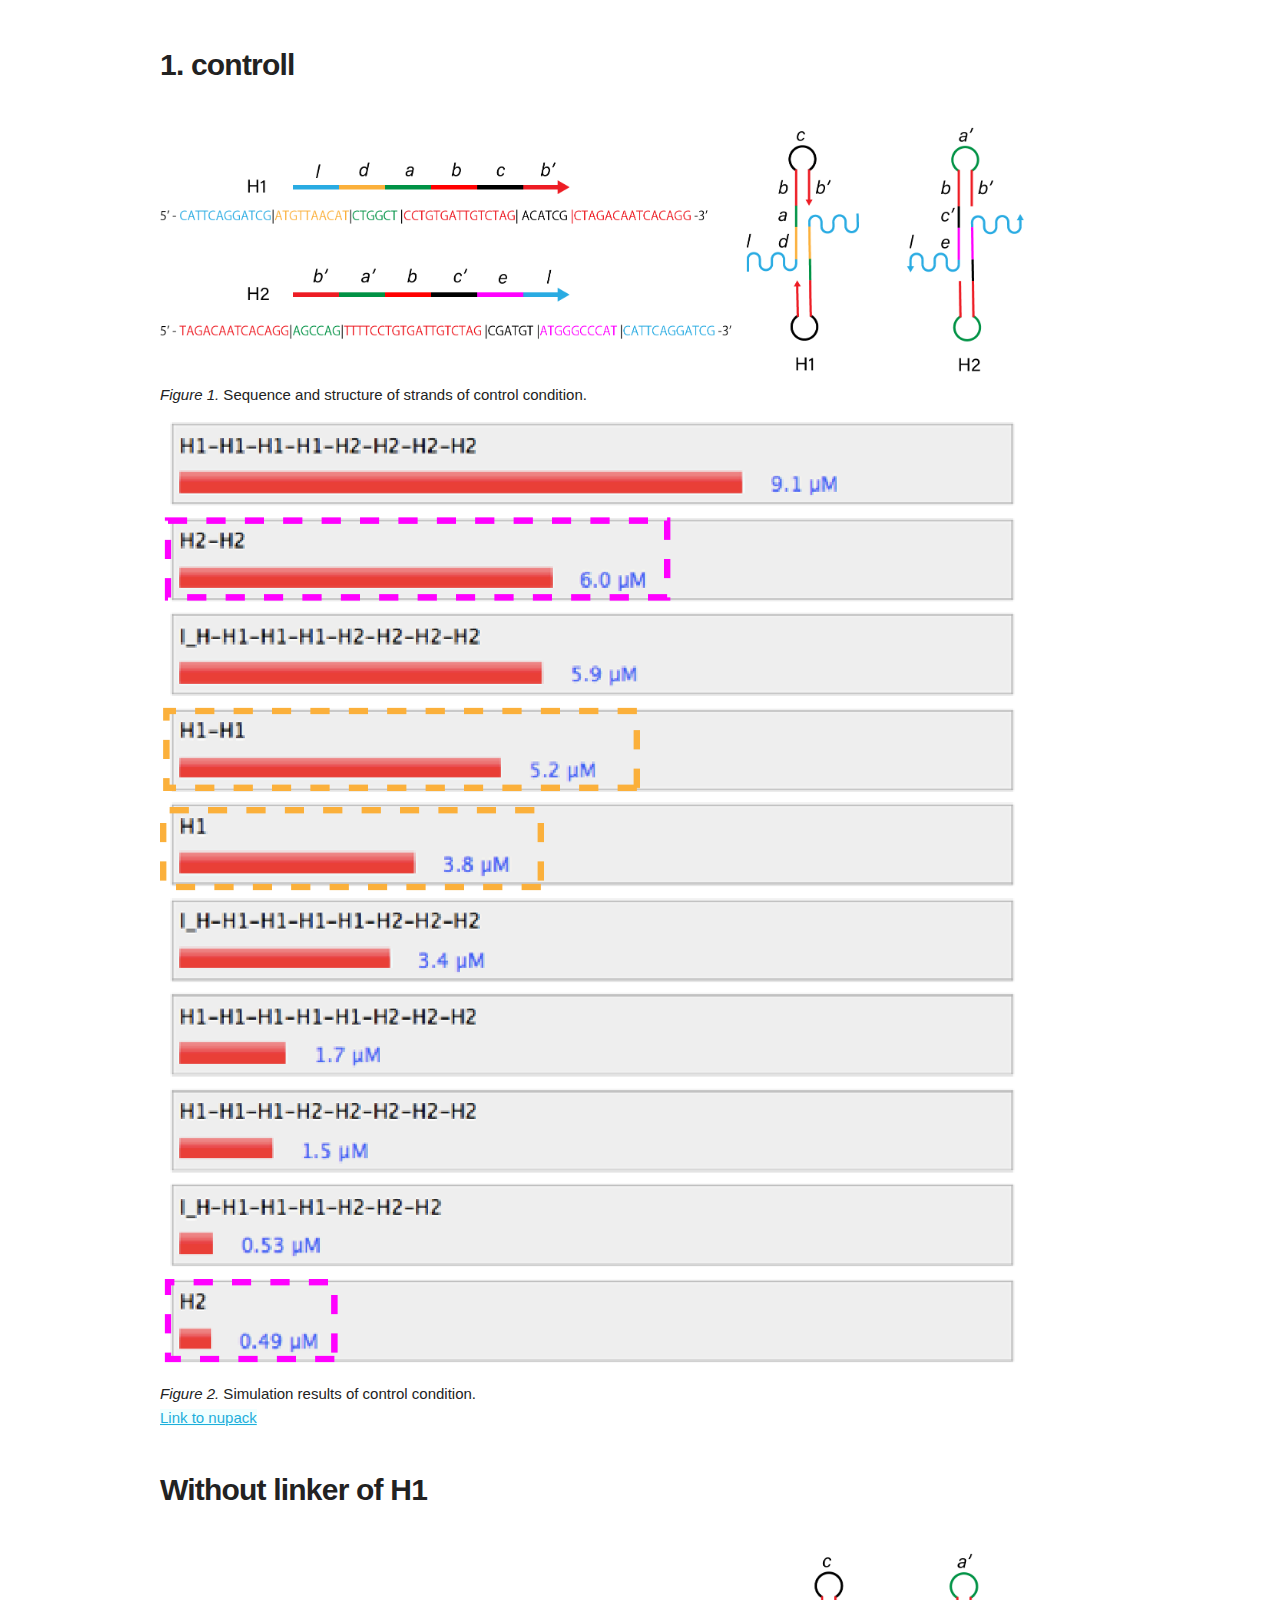
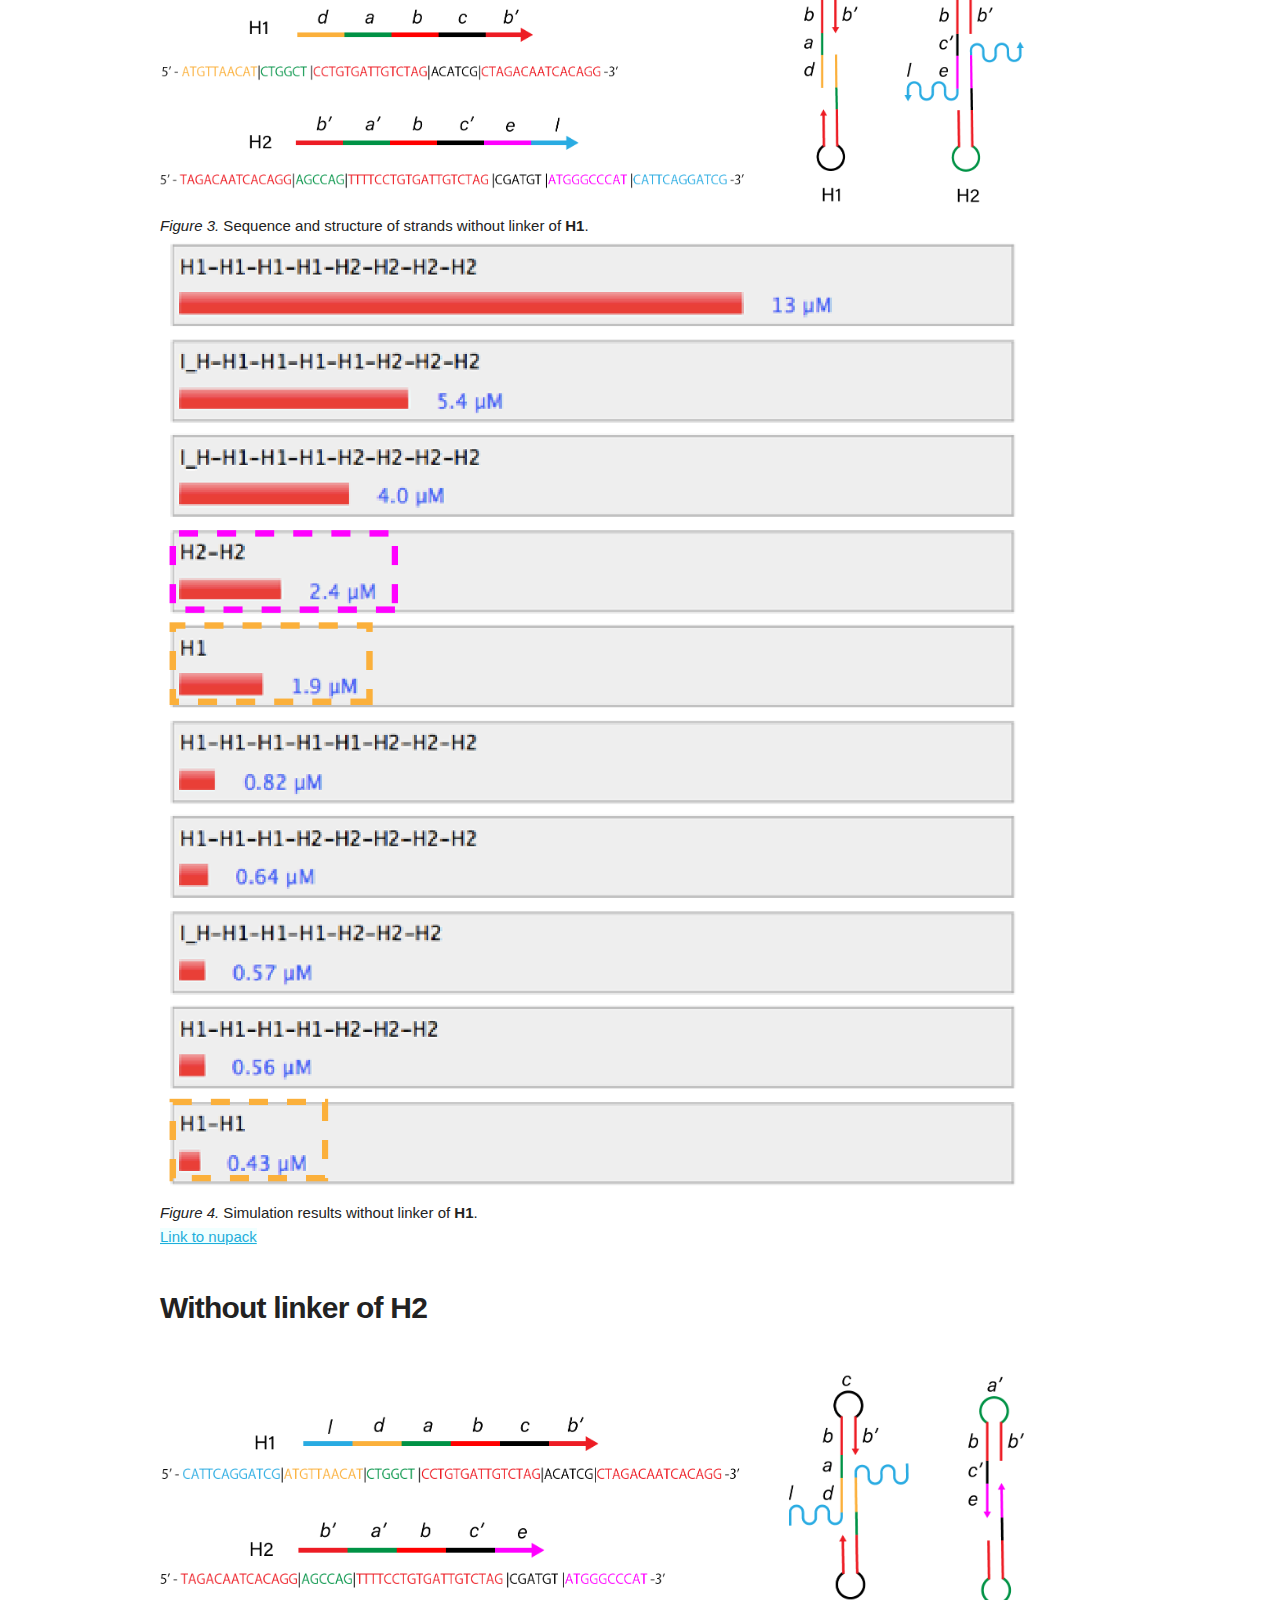
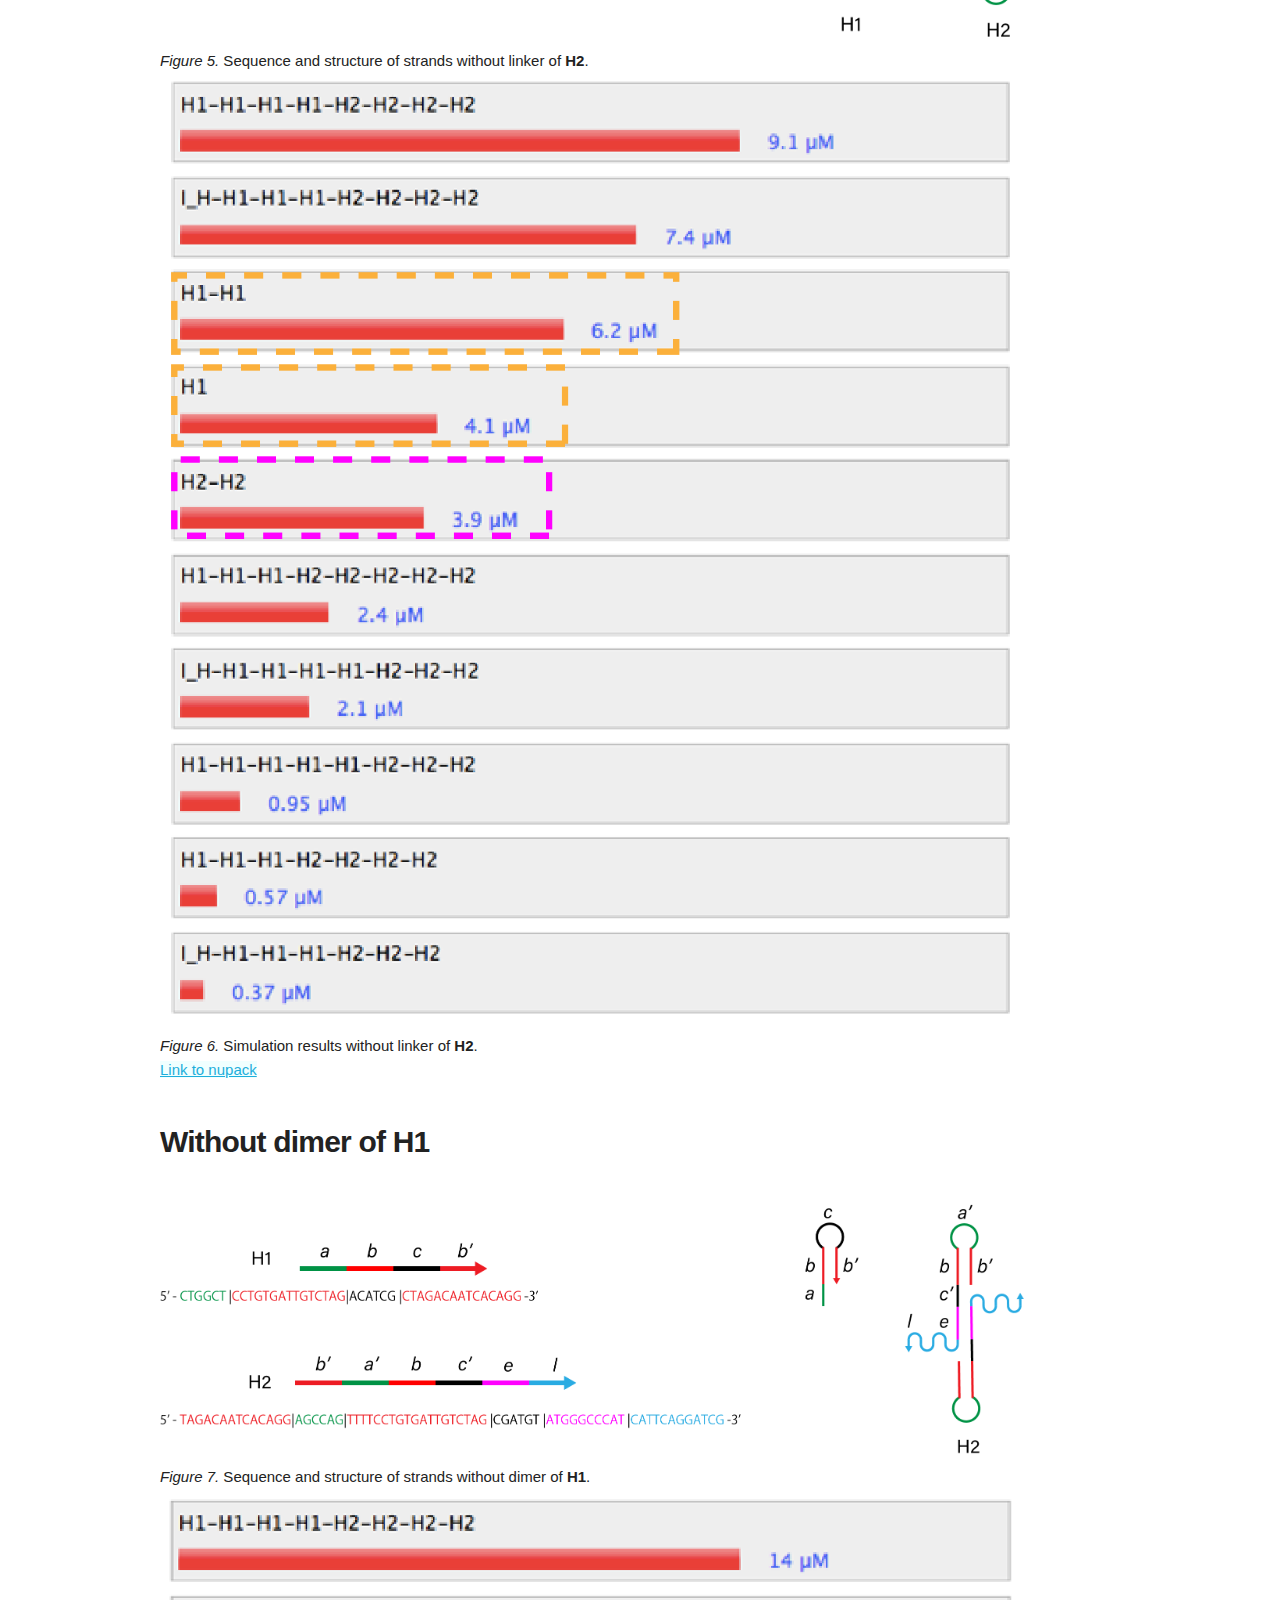
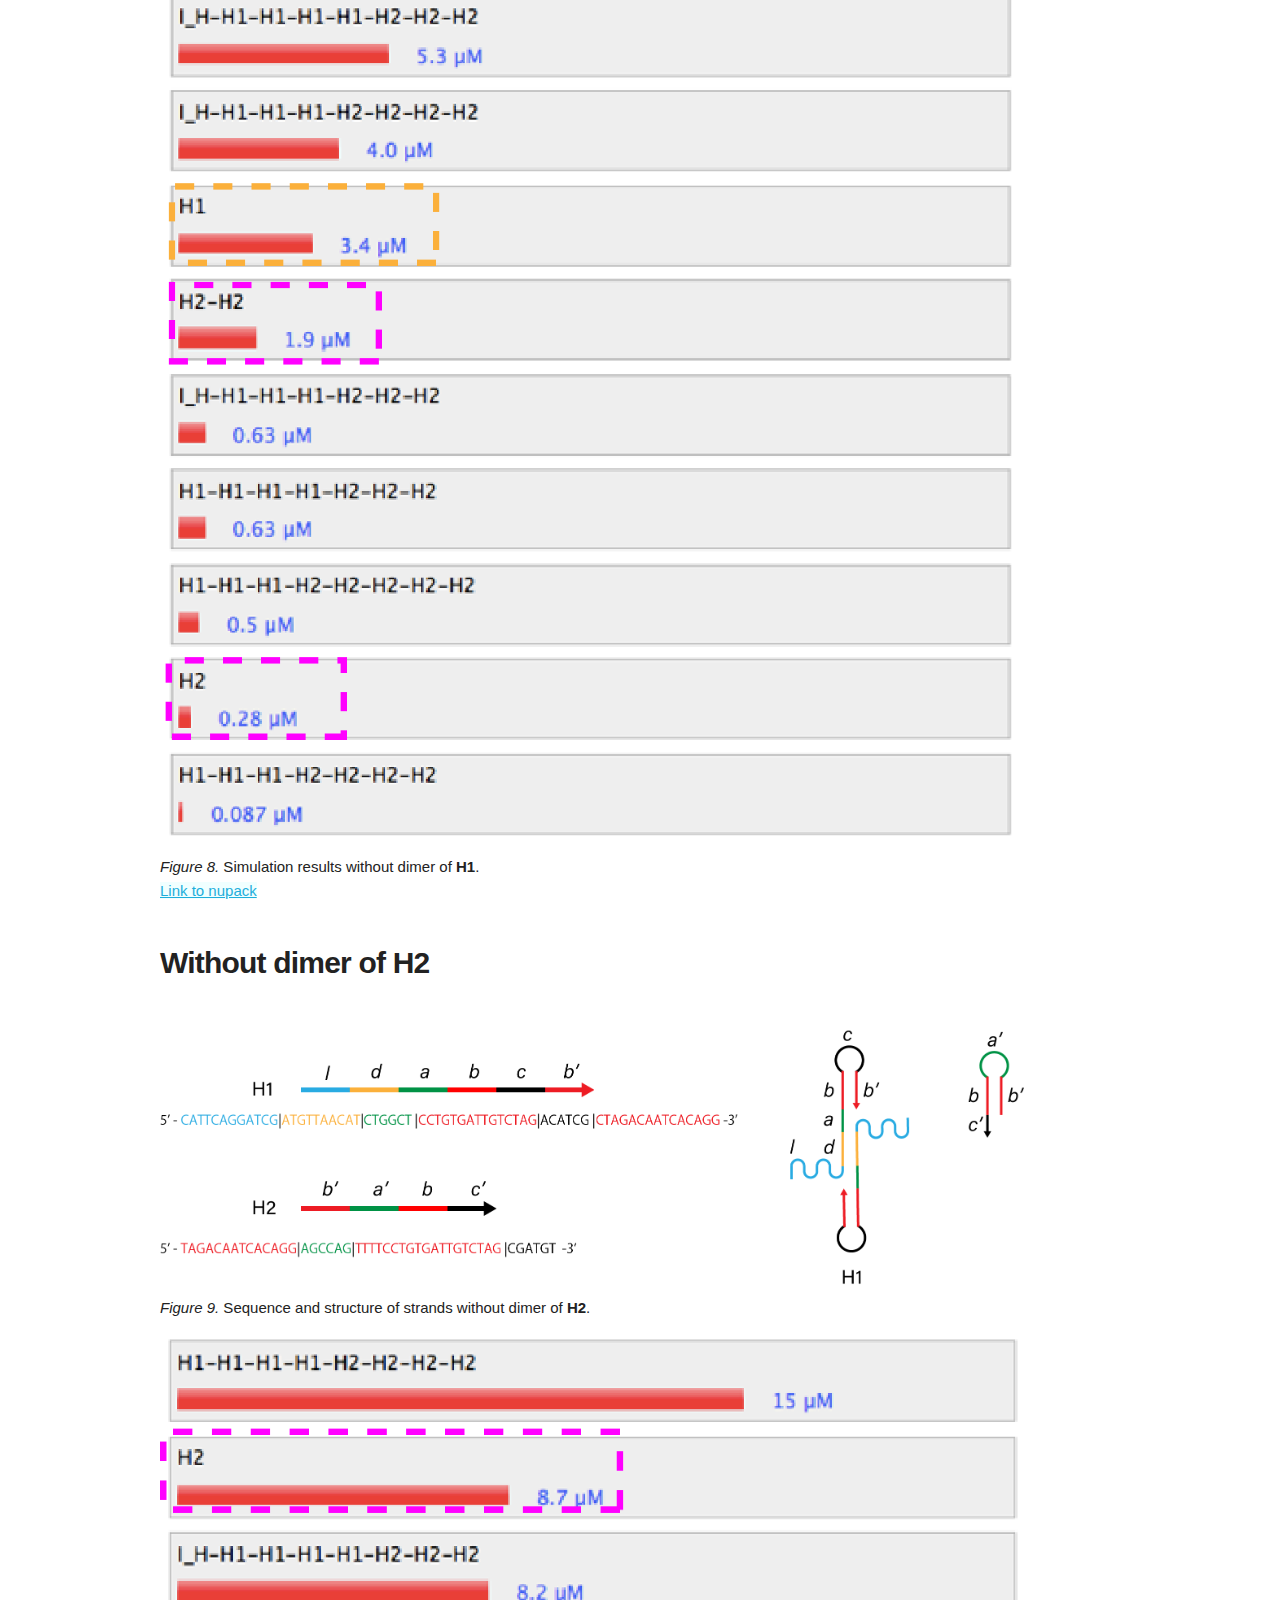
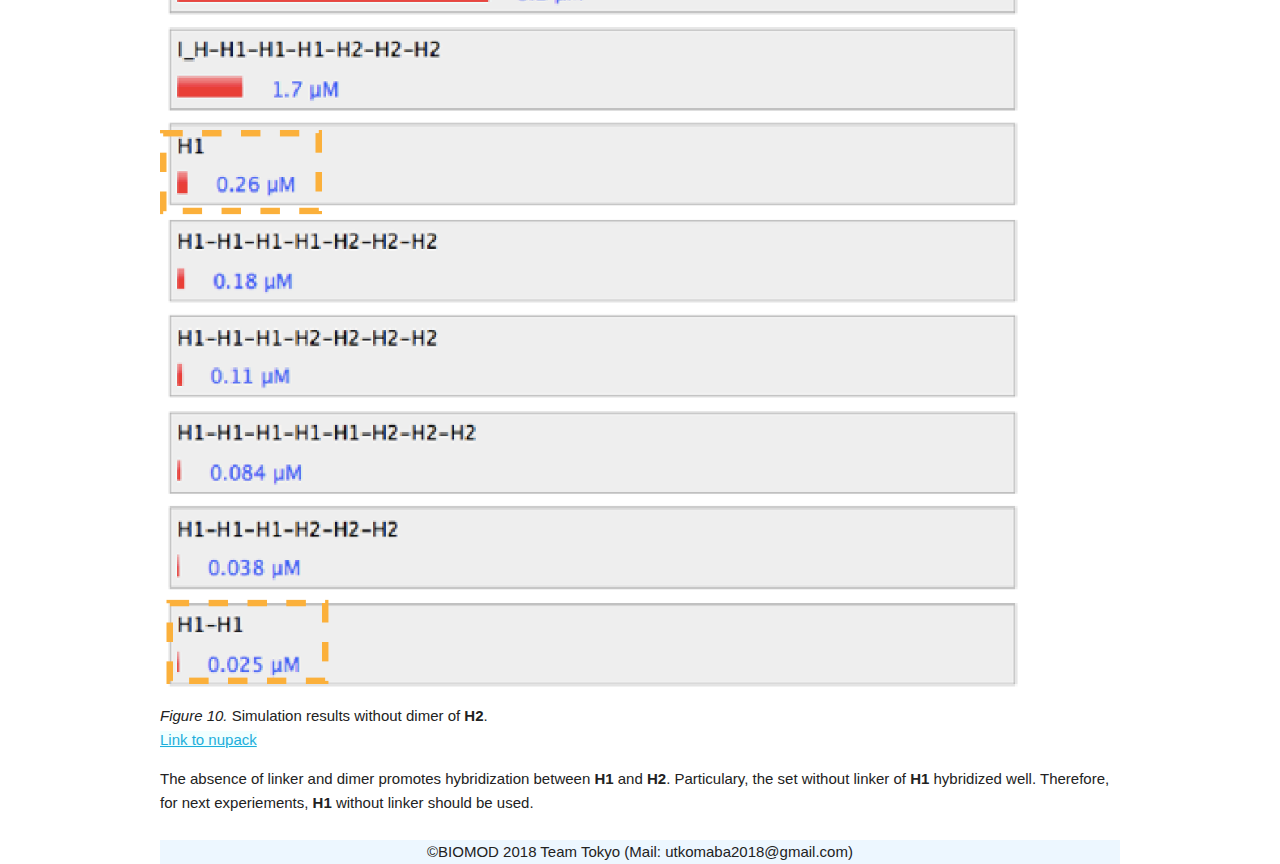
==== commit 10bcda66: "Update Discussion.html" ====
--- a/Discussion.html
+++ b/Discussion.html
@@ -169,7 +169,7 @@
             <p>To improve HCR ability of <b>H1</b>, <b>H2</b>, we compared some modified <b>H1</b>, <b>H2</b> strands. There were mainly two parts which
                 are thought to interfere hybridization, one is linker of <b>H1</b>, <b>H2</b>, the other is dimer structure. Linkers are
                 needed as the marker for capturing, however, they also become steric hindrance for hybridization between
-                <b>H1</b> and <b>H2</b>. Both <b>H1</b> and <b>H2</b> used for the experiements have linker, but, it is thougｈt that either <b>H1</b> or <b>H2</b>
+                <b>H1</b> and <b>H2</b>. Both <b>H1</b> and <b>H2</b> used for the experiements have linker, but, it is thought that either <b>H1</b> or <b>H2</b>
                 has linker and it will work fully. Dimer structures are also needed for branched structure. Without dimerization,
                 <b>H1</b> and <b>H2</b> will hybridize to become linear structure. However, if almost all <b>H1</b> and <b>H2</b> becomes dimers, relatively
                 stable dimer structure will prevent hybridization between <b>H1</b> and <b>H2</b>, and many branchs becomes steric hindrance
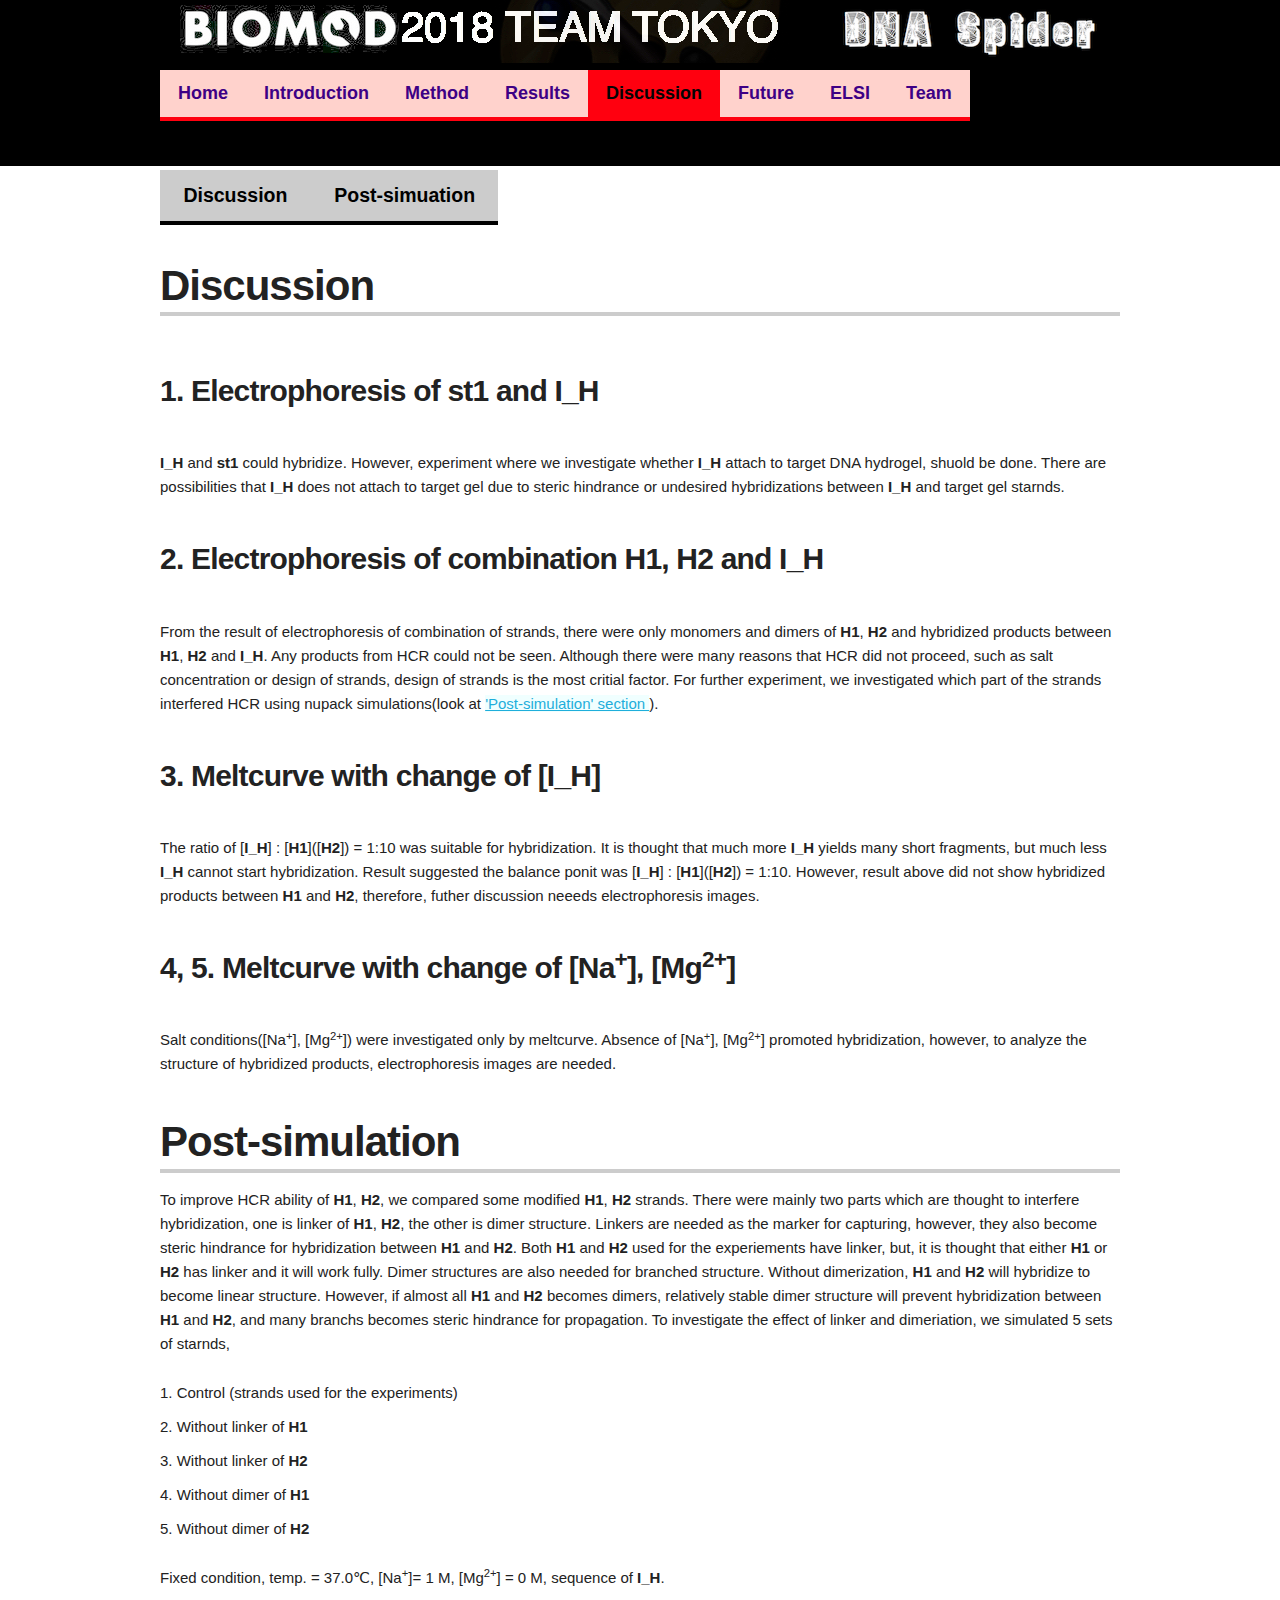
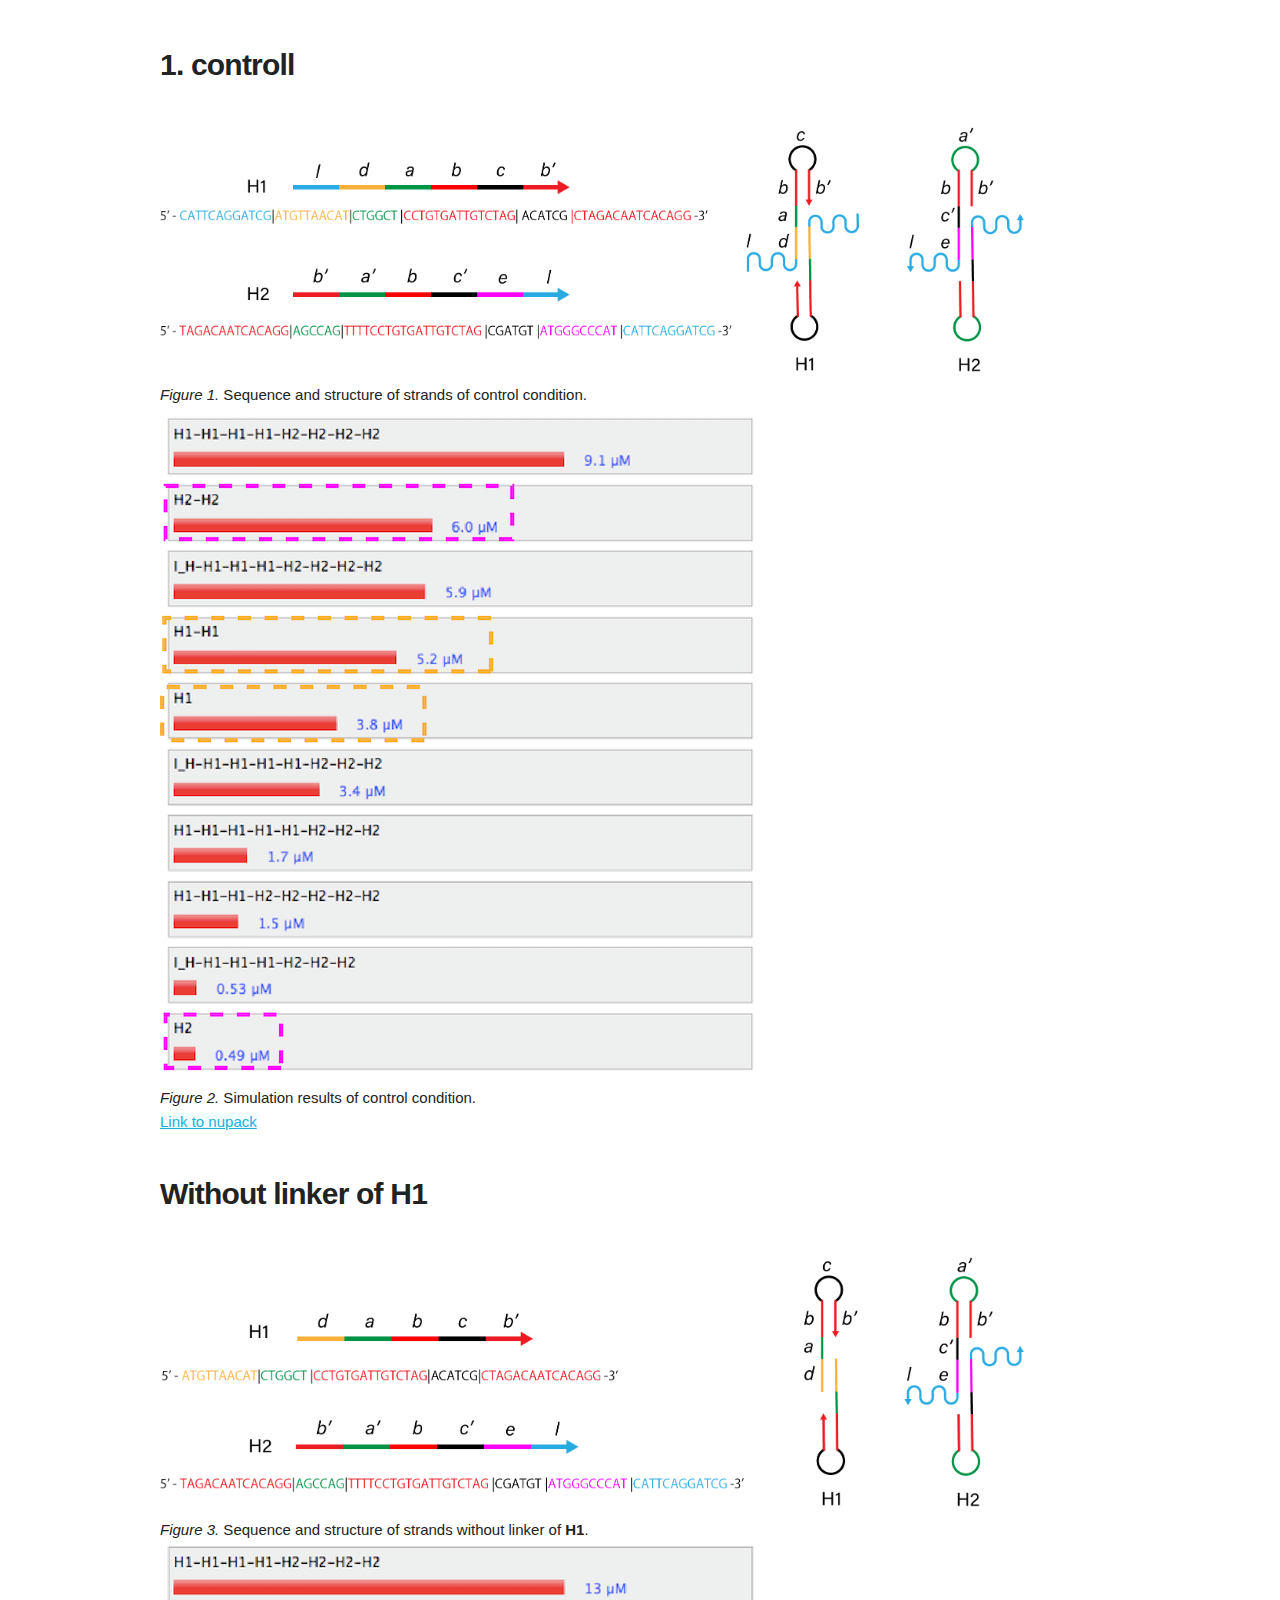
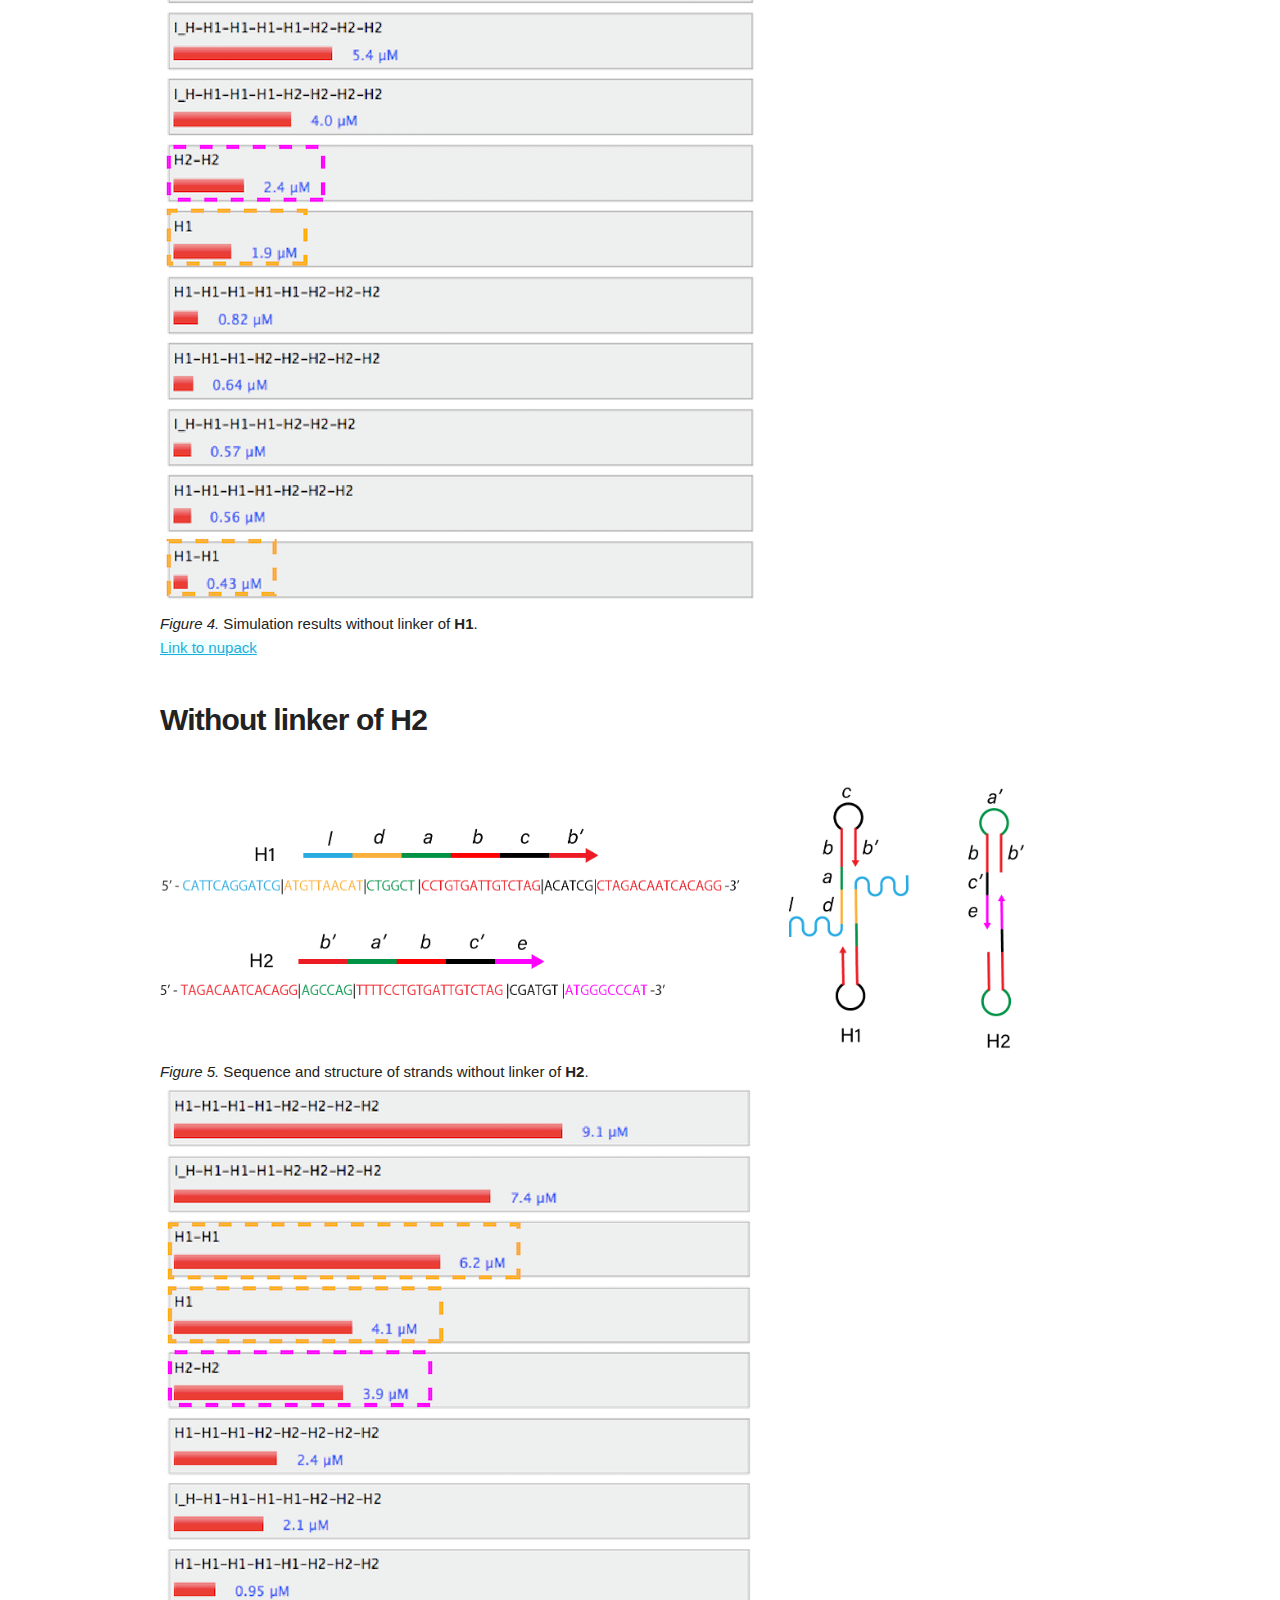
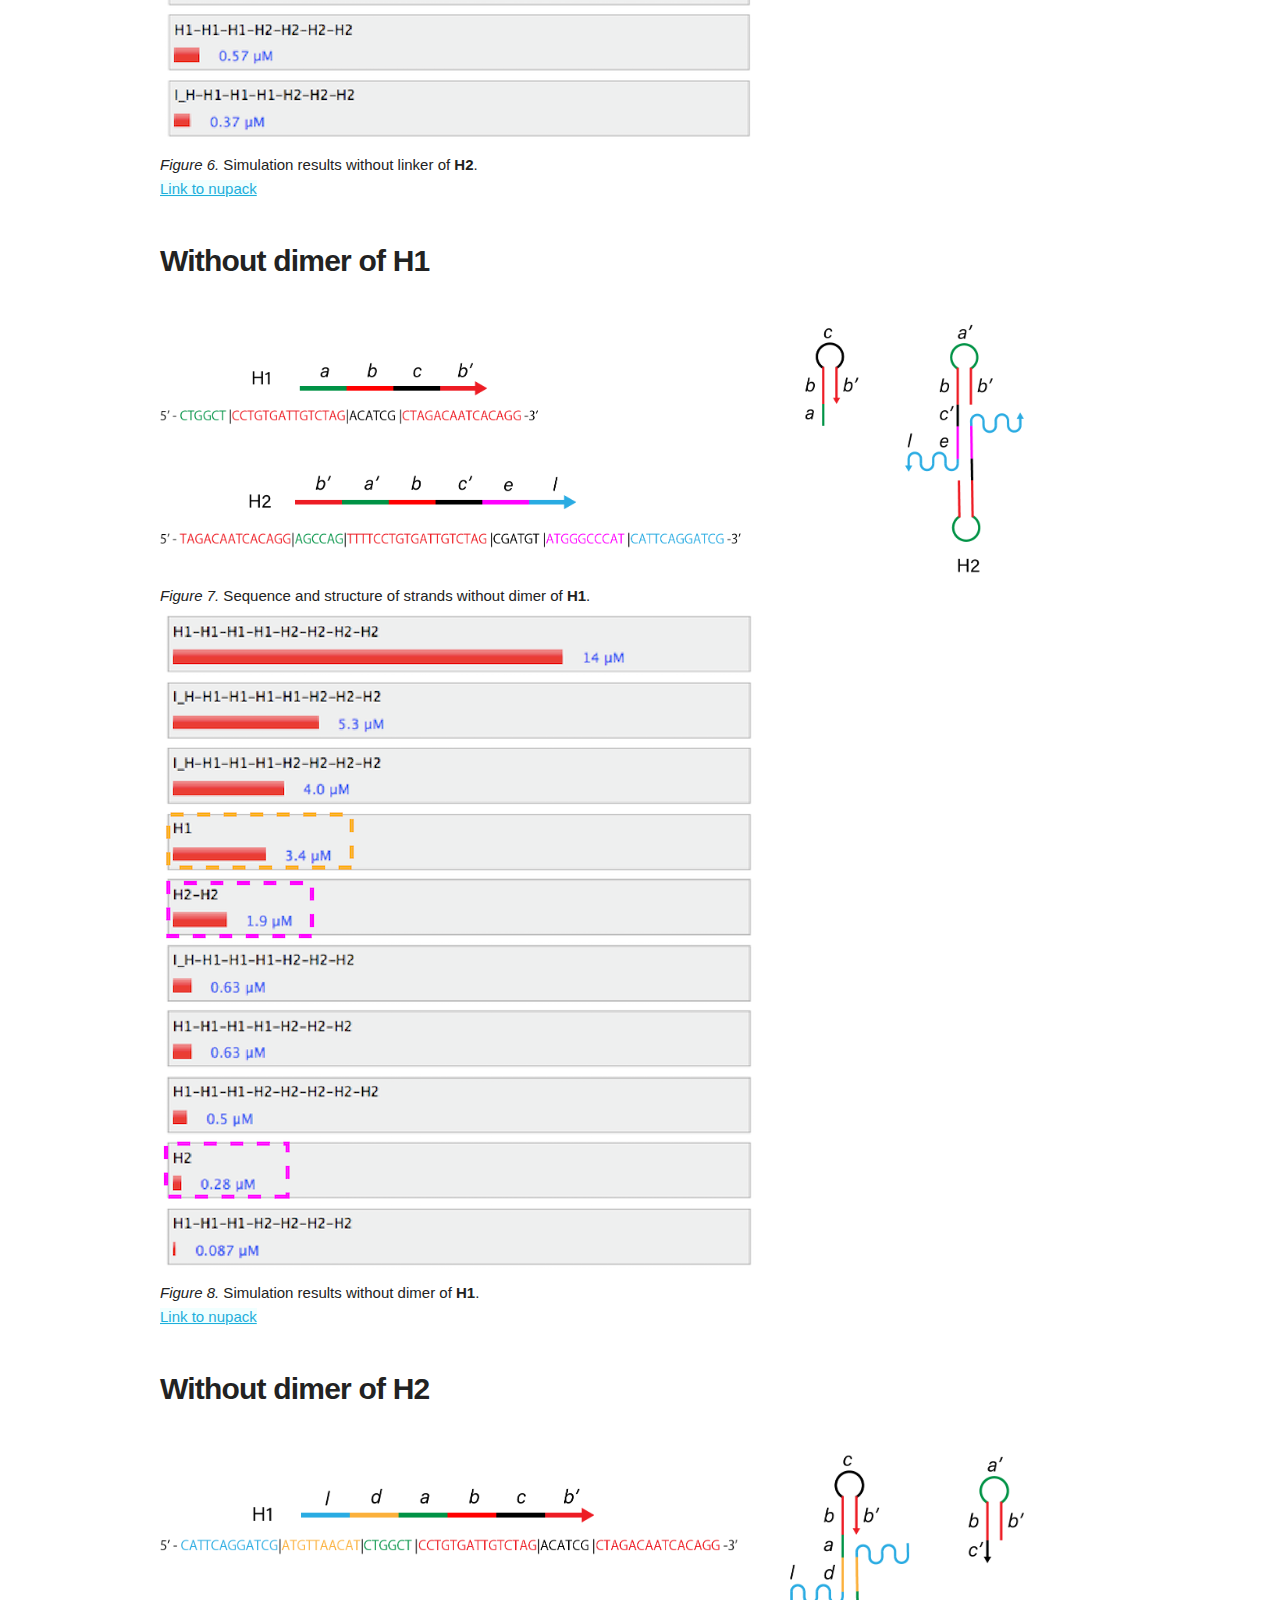
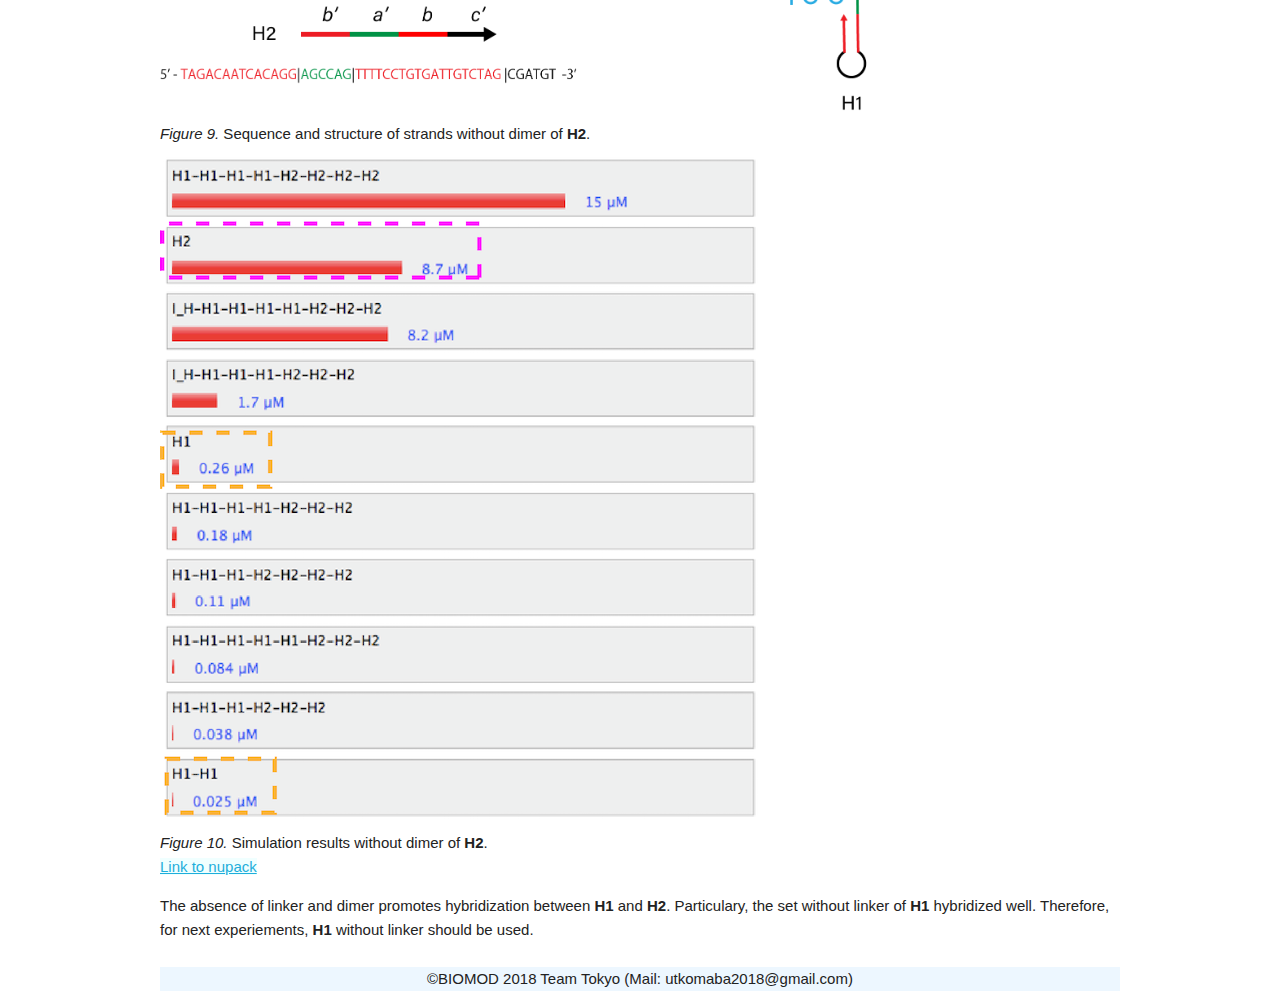
==== commit 39a7c828: "Update Discussion.html" ====
--- a/Discussion.html
+++ b/Discussion.html
@@ -116,7 +116,7 @@
                     <a class="square_btn2" href="#Discussion">Discussion</a>
                 </li>
                 <li class="navbar-item">
-                    <a class="square_btn2" href="#Simulation">Simuation</a>
+                    <a class="square_btn2" href="#Post-simulation">Post-simuation</a>
                 </li>
             </ul>
         </nav>
@@ -142,7 +142,7 @@
                 did not proceed, such as salt concentration or design of strands, design of strands is the most
                 critial factor. For further experiment, we investigated which part of the strands interfered HCR using nupack
                 simulations(look at
-                <a href="#Simulation">'Simulation' section </a>).
+                <a href="#Post-simulation">'Post-simulation' section </a>).
 
                 <h4>3. Meltcurve with change of [I_H]</h4>
                 The ratio of [<b>I_H</b>] : [<b>H1</b>]([<b>H2</b>]) = 1:10 was suitable for hybridization. It is thought that much more <b>I_H</b> yields many short
@@ -162,8 +162,8 @@
 
 
 
-            <h2 class="docs-header" id="Simulation">
-                <b>Simulation</b>
+            <h2 class="docs-header" id="Post-simulation">
+                <b>Post-simulation</b>
             </h2>
 
             <p>To improve HCR ability of <b>H1</b>, <b>H2</b>, we compared some modified <b>H1</b>, <b>H2</b> strands. There were mainly two parts which
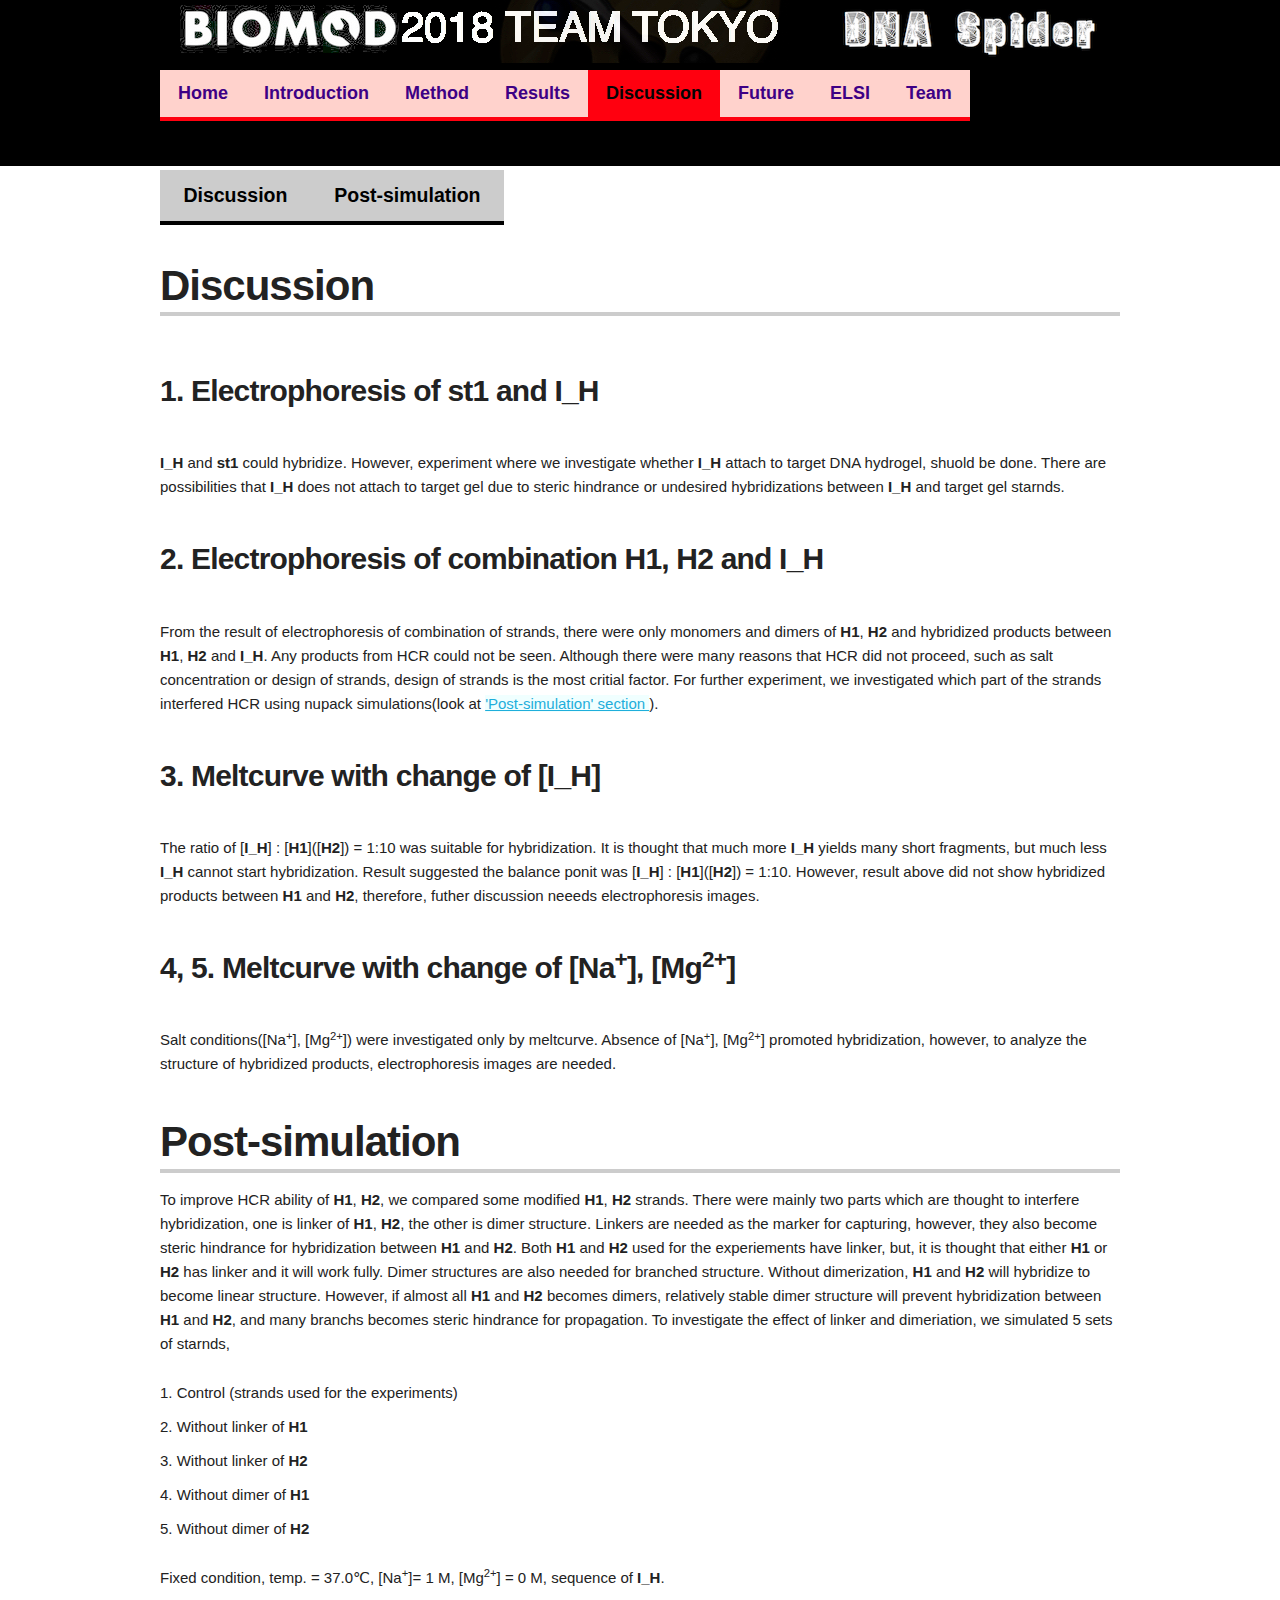
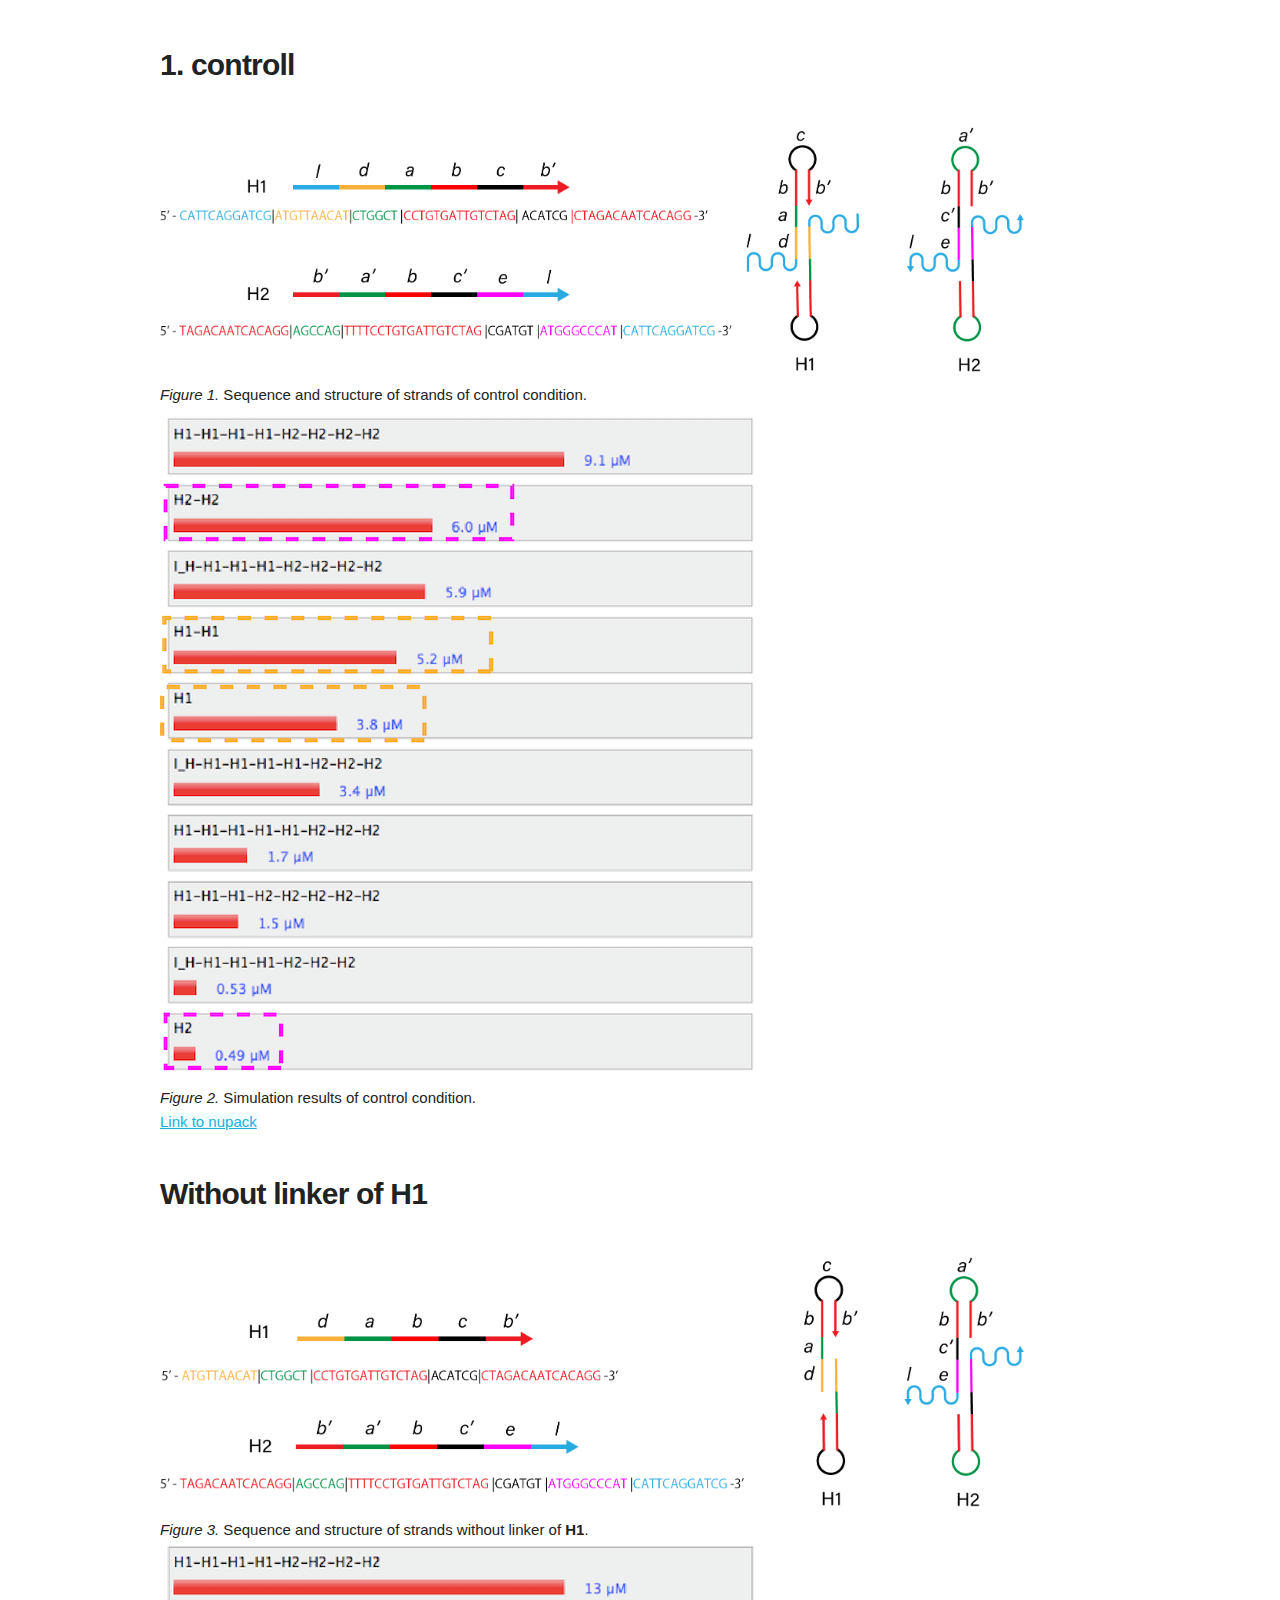
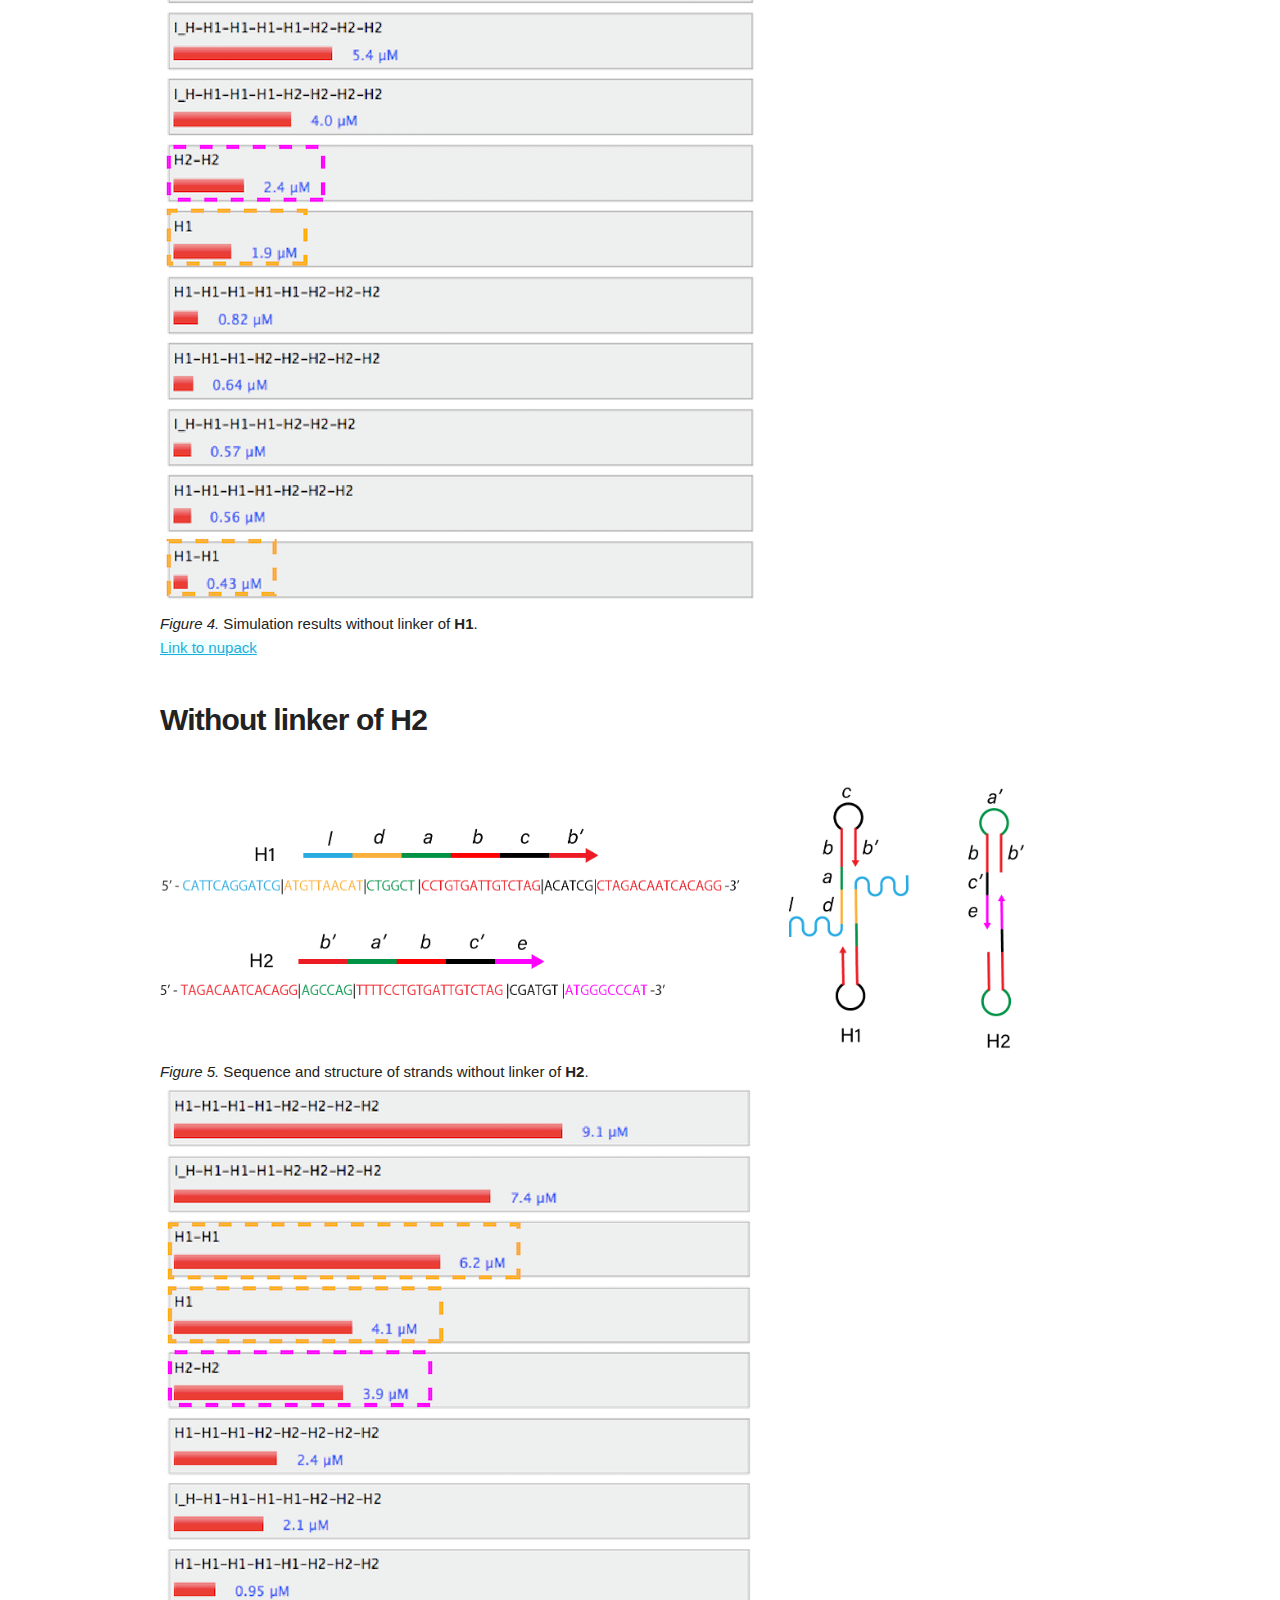
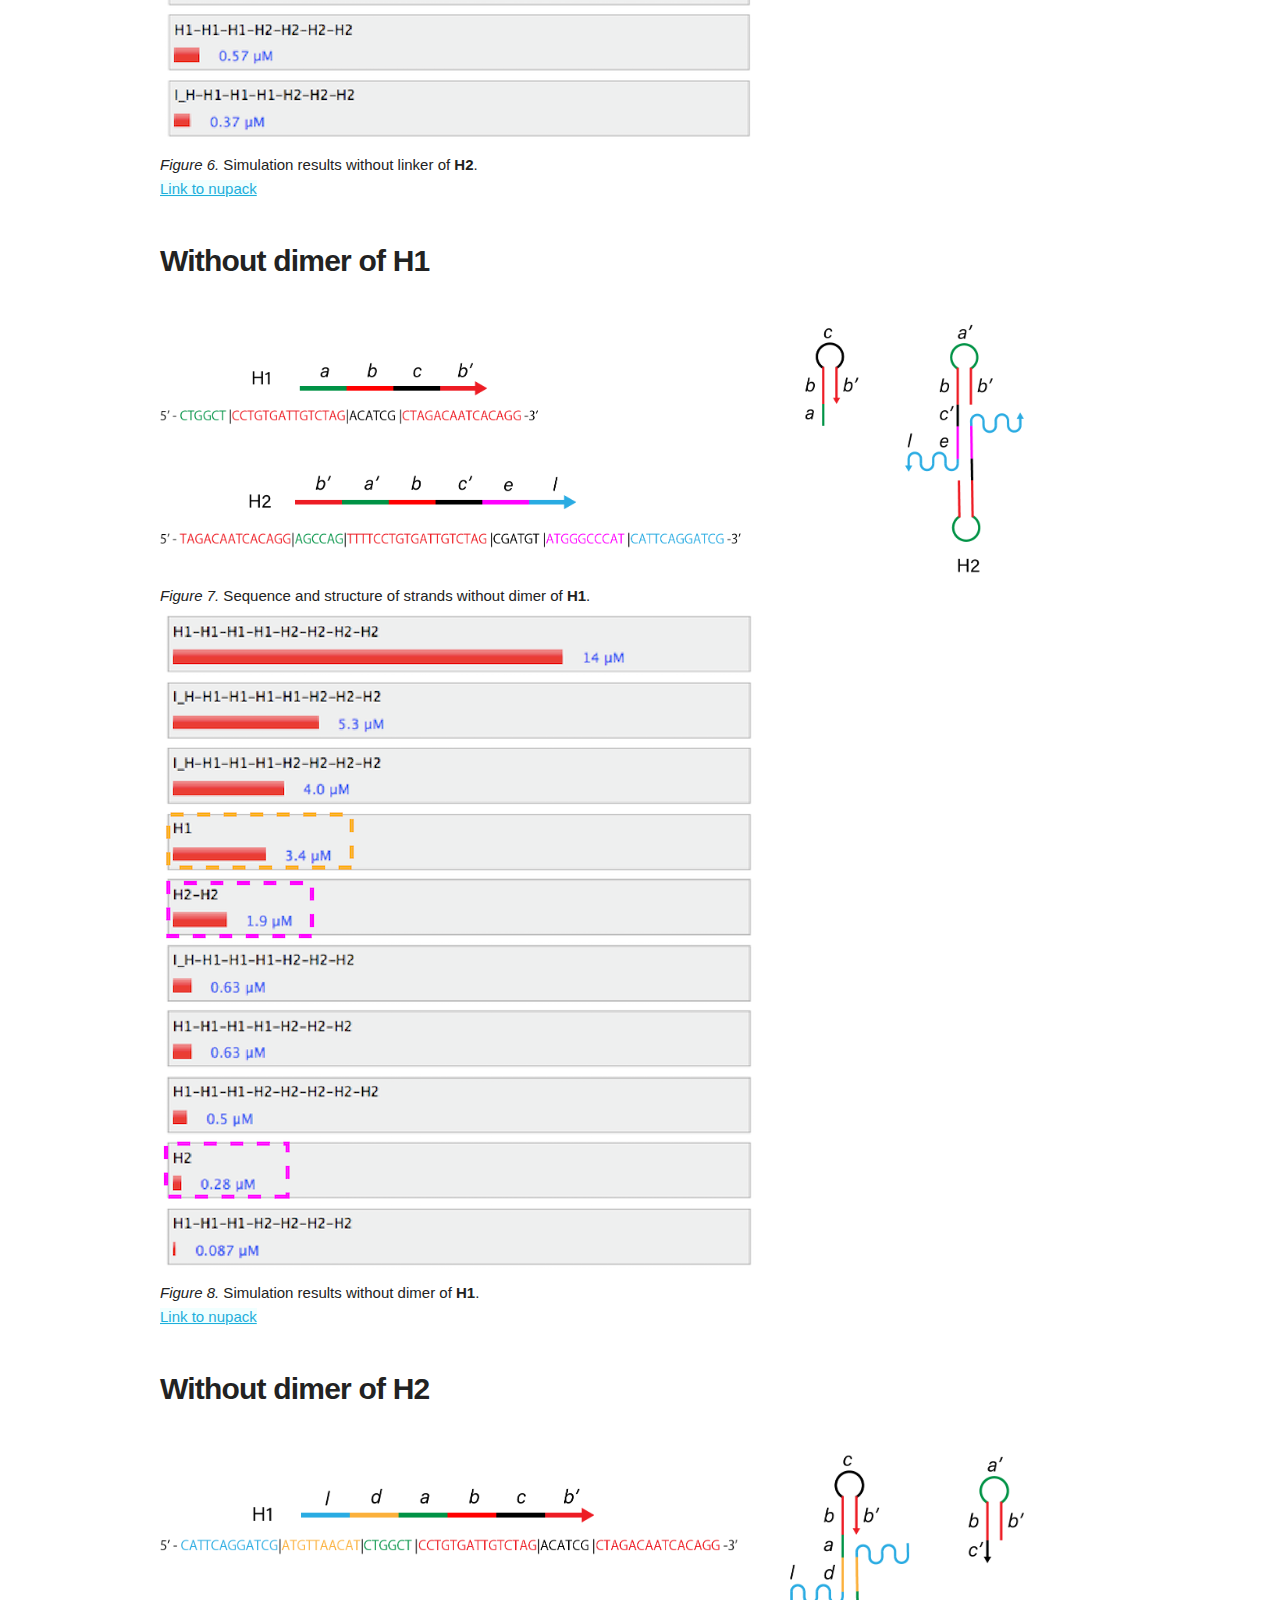
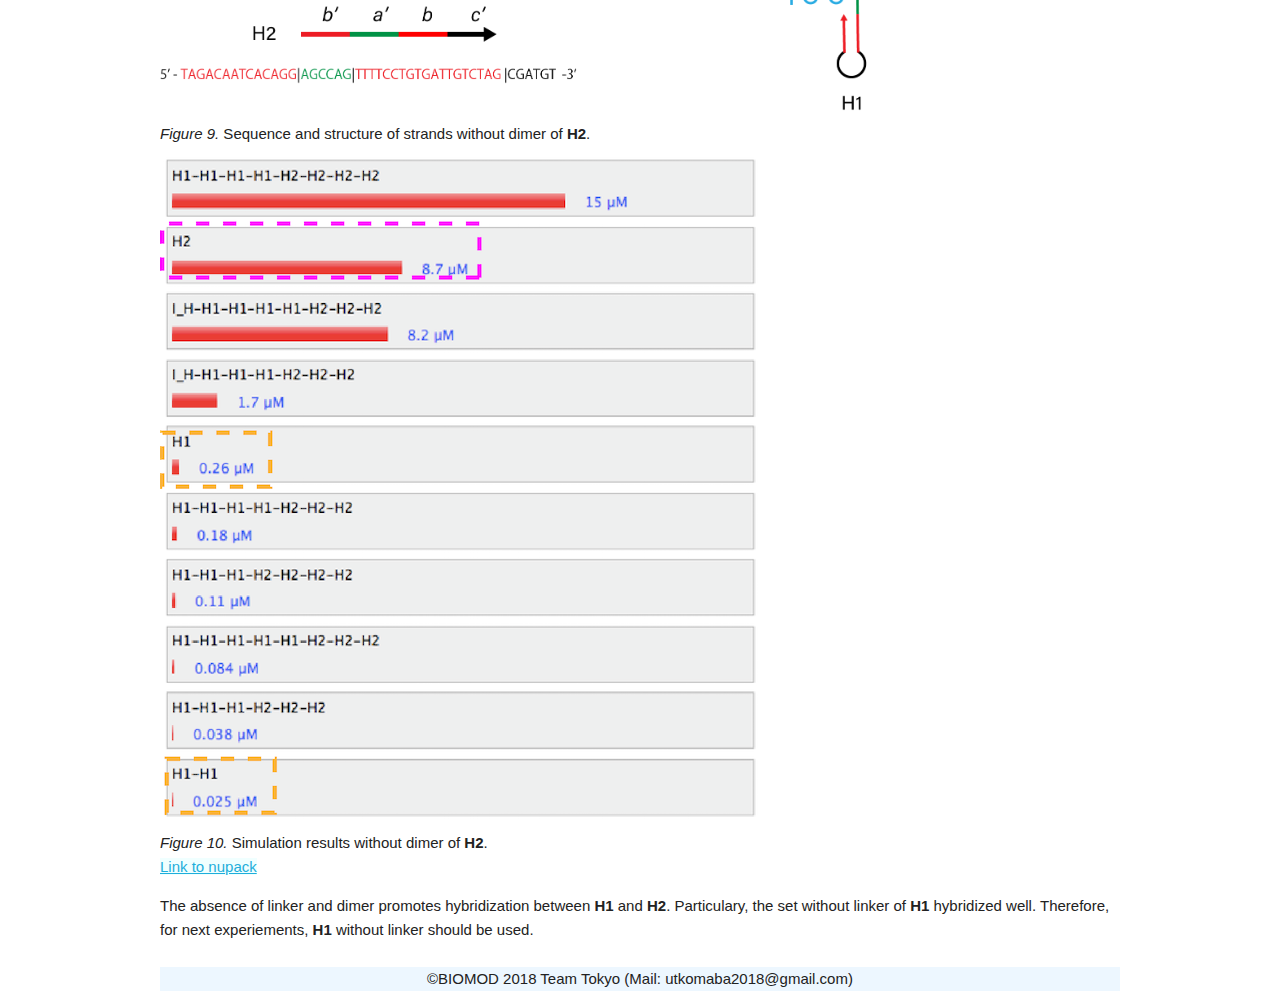
==== commit e1605b5b: "Update Discussion.html" ====
--- a/Discussion.html
+++ b/Discussion.html
@@ -116,7 +116,7 @@
                     <a class="square_btn2" href="#Discussion">Discussion</a>
                 </li>
                 <li class="navbar-item">
-                    <a class="square_btn2" href="#Post-simulation">Post-simuation</a>
+                    <a class="square_btn2" href="#Post-simulation">Post-simulation</a>
                 </li>
             </ul>
         </nav>
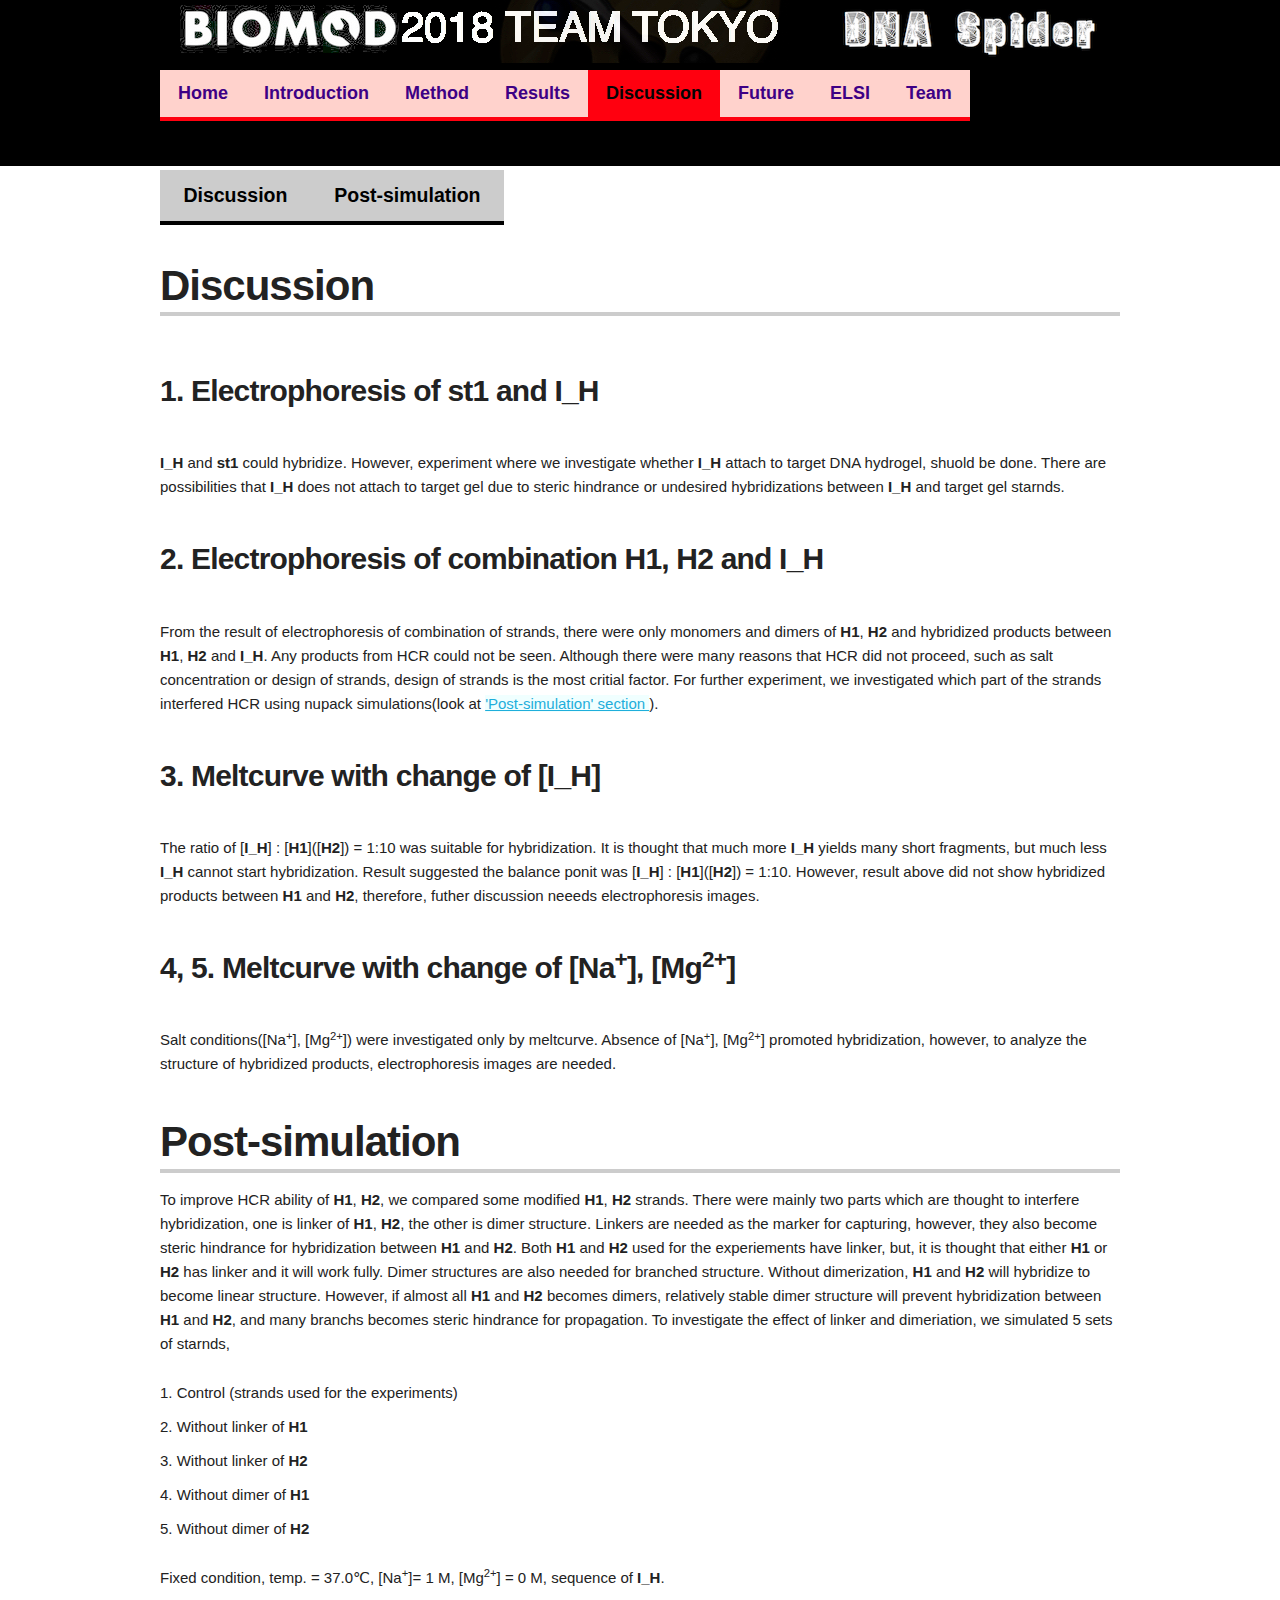
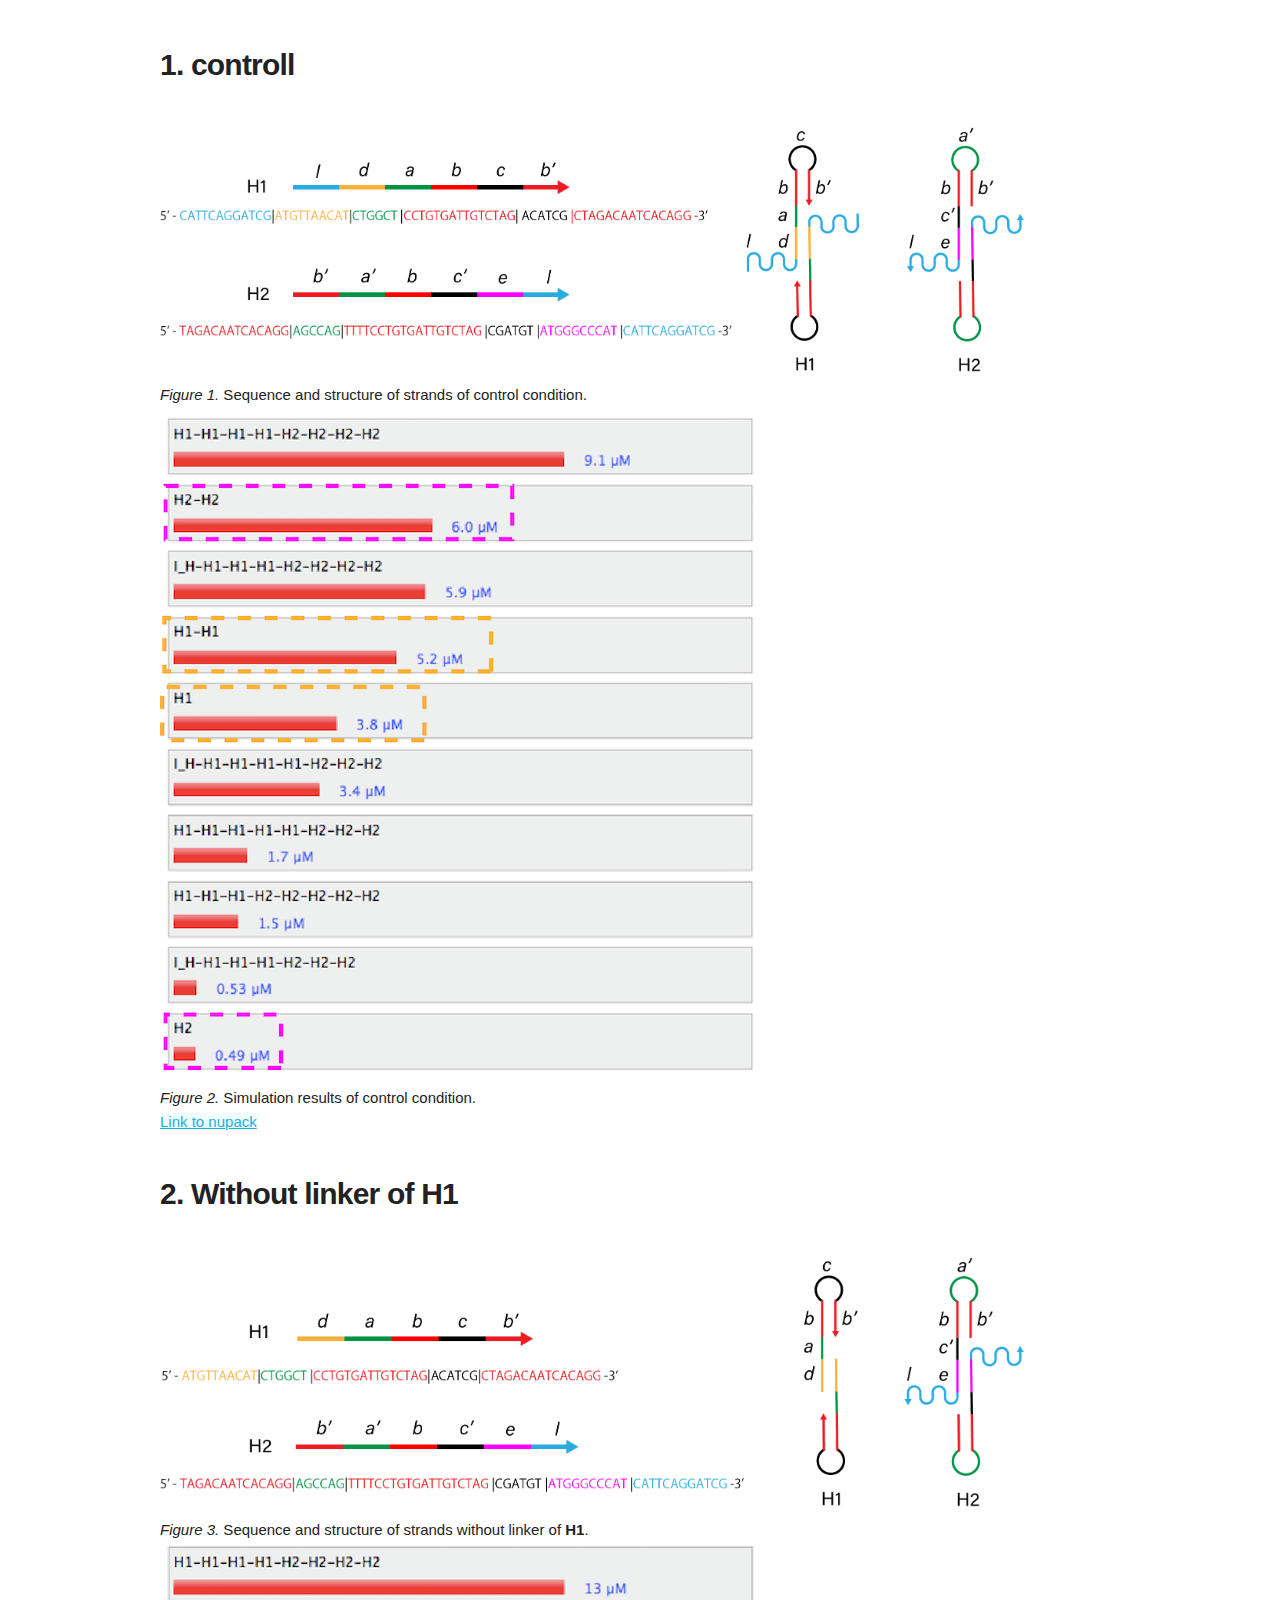
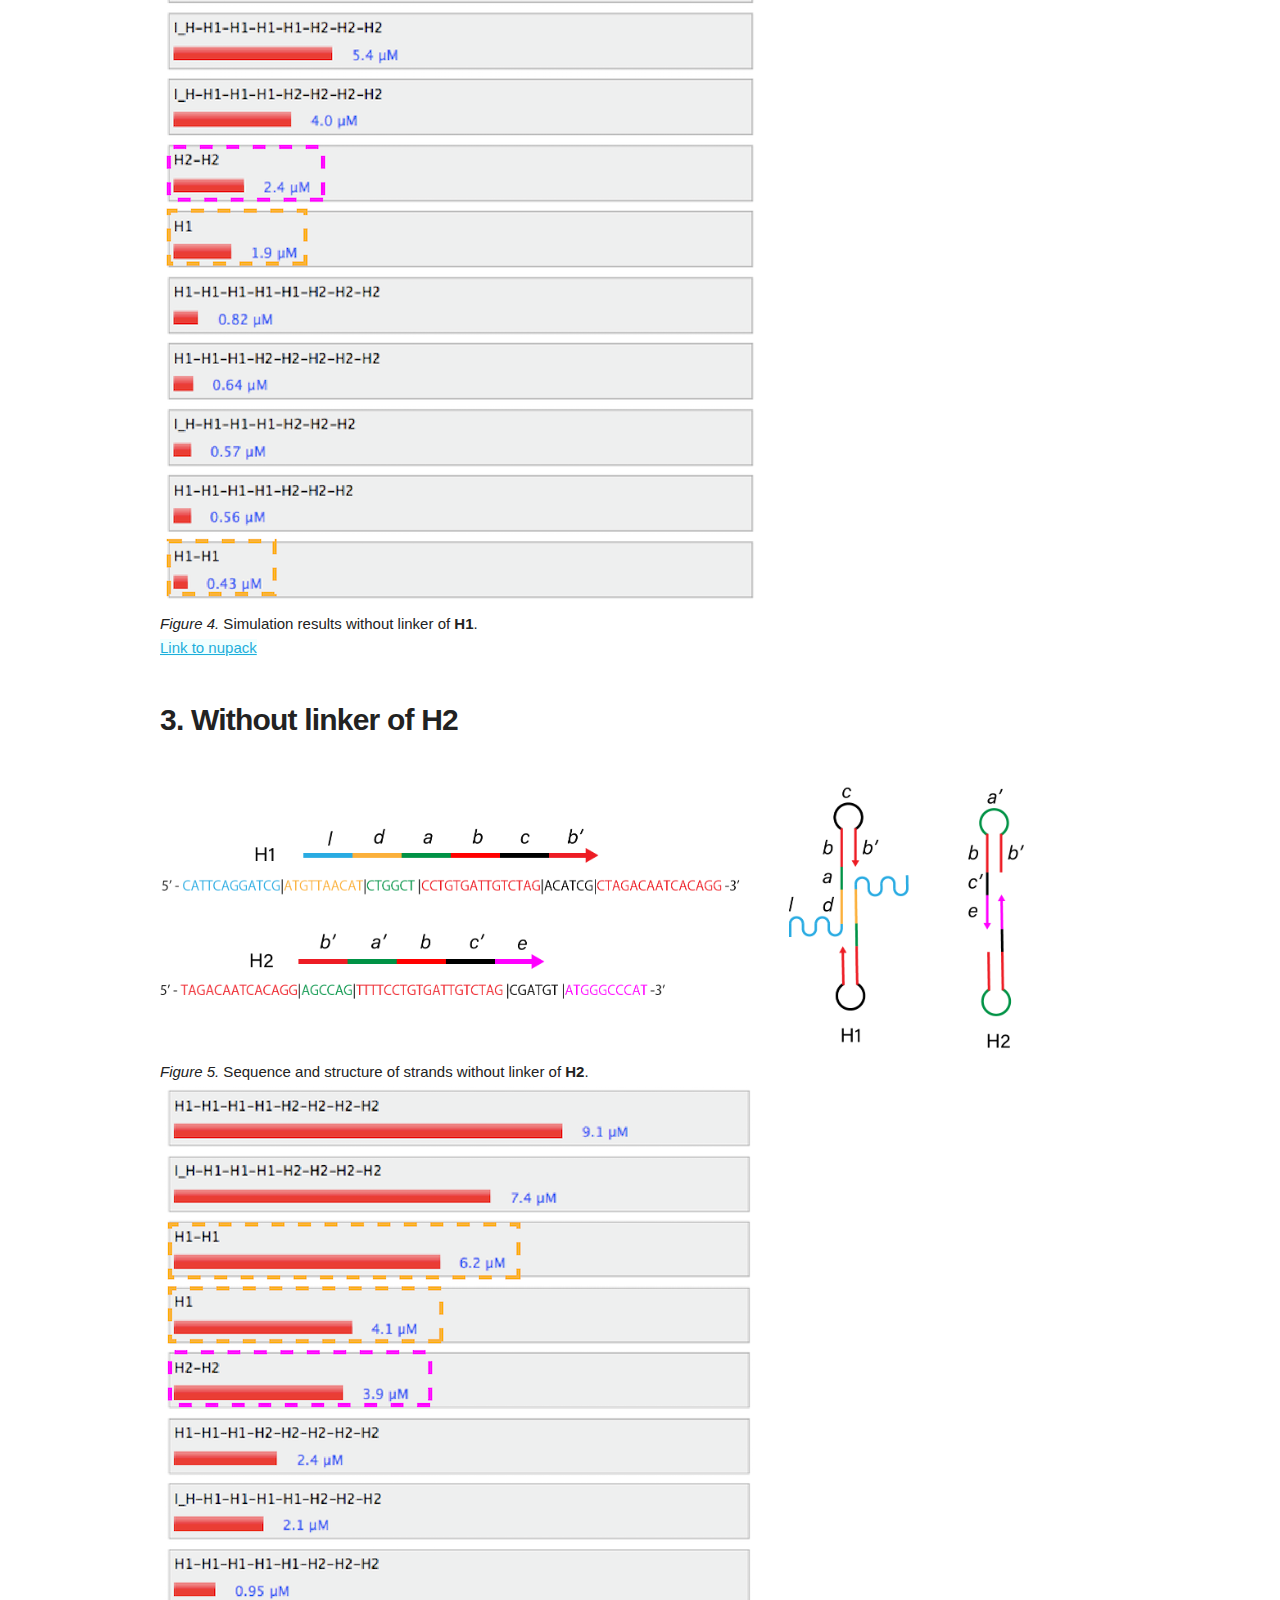
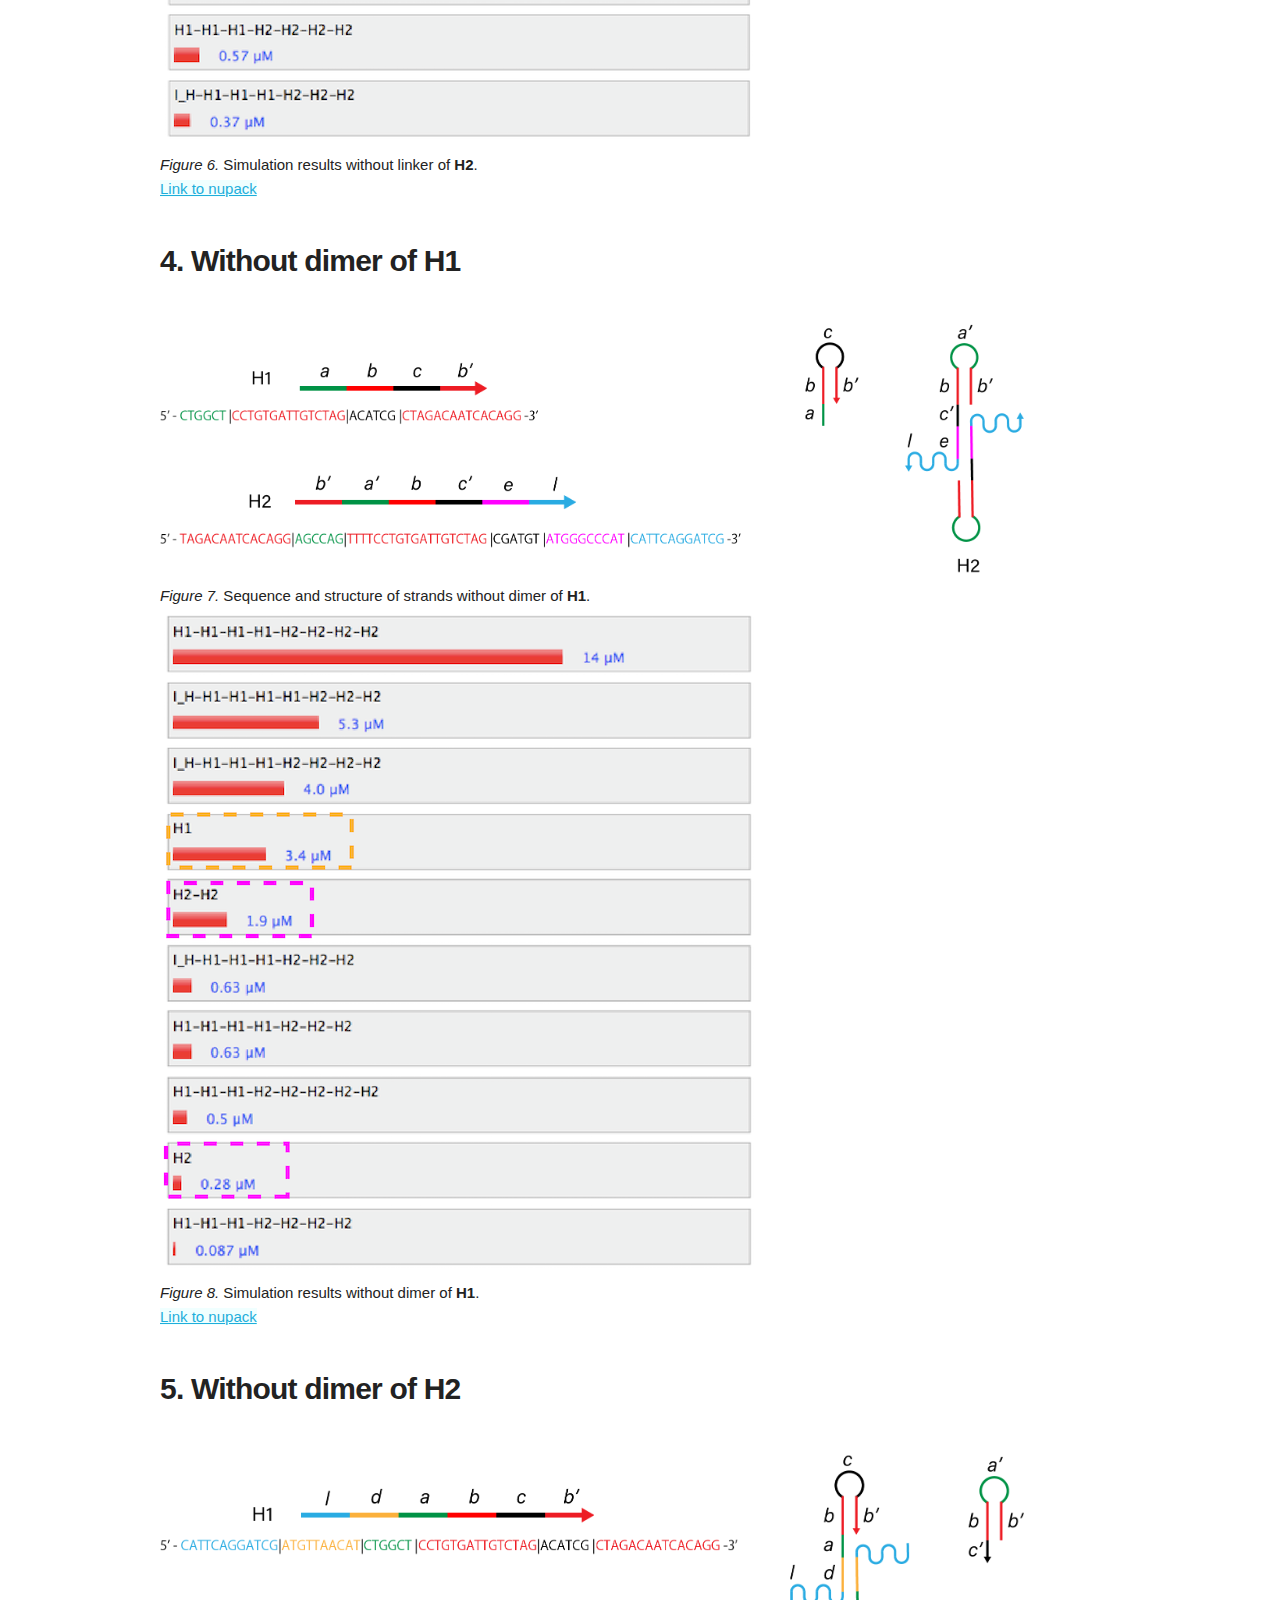
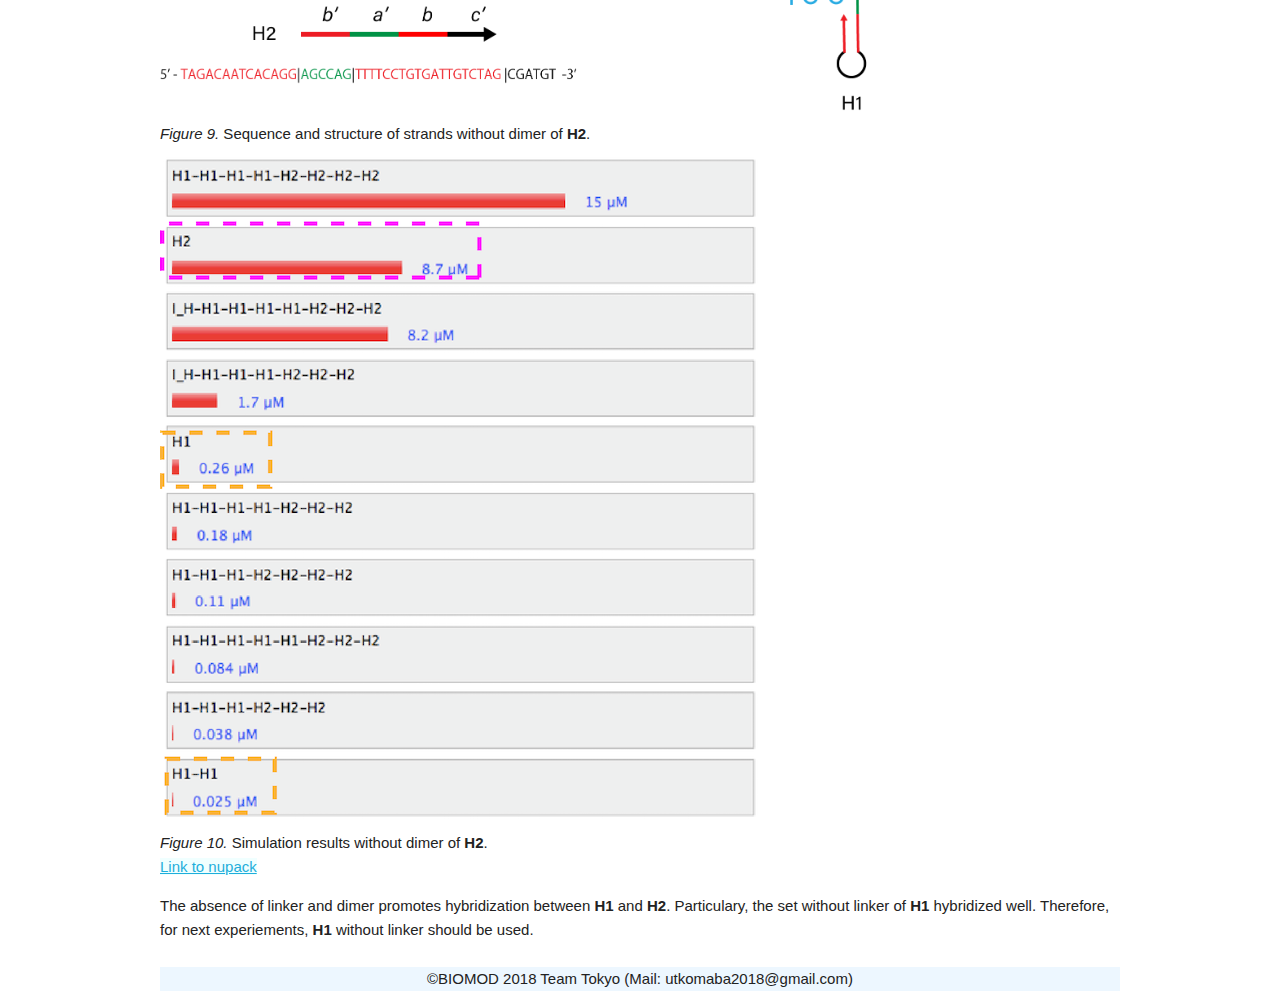
==== commit ed845ebe: "Update Discussion.html" ====
--- a/Discussion.html
+++ b/Discussion.html
@@ -208,7 +208,7 @@
 
 
 
-            <h4>Without linker of H1</h4>
+            <h4>2. Without linker of H1</h4>
             <div class="row">
                 <img src="images/simulation_linker_h1.png">
             </div>
@@ -226,7 +226,7 @@
 
 
 
-            <h4>Without linker of H2</h4>
+            <h4>3. Without linker of H2</h4>
             <div class="row">
                 <img src="images/simulation_linker_h2.png">
             </div>
@@ -247,7 +247,7 @@
 
 
 
-            <h4>Without dimer of H1</h4>
+            <h4>4. Without dimer of H1</h4>
             <div class="row">
                 <img src="images/simulation_dimer_h1.png">
             </div>
@@ -268,7 +268,7 @@
 
 
 
-            <h4>Without dimer of H2</h4>
+            <h4>5. Without dimer of H2</h4>
             <div class="row">
                 <img src="images/simulation_dimer_h2.png">
             </div>
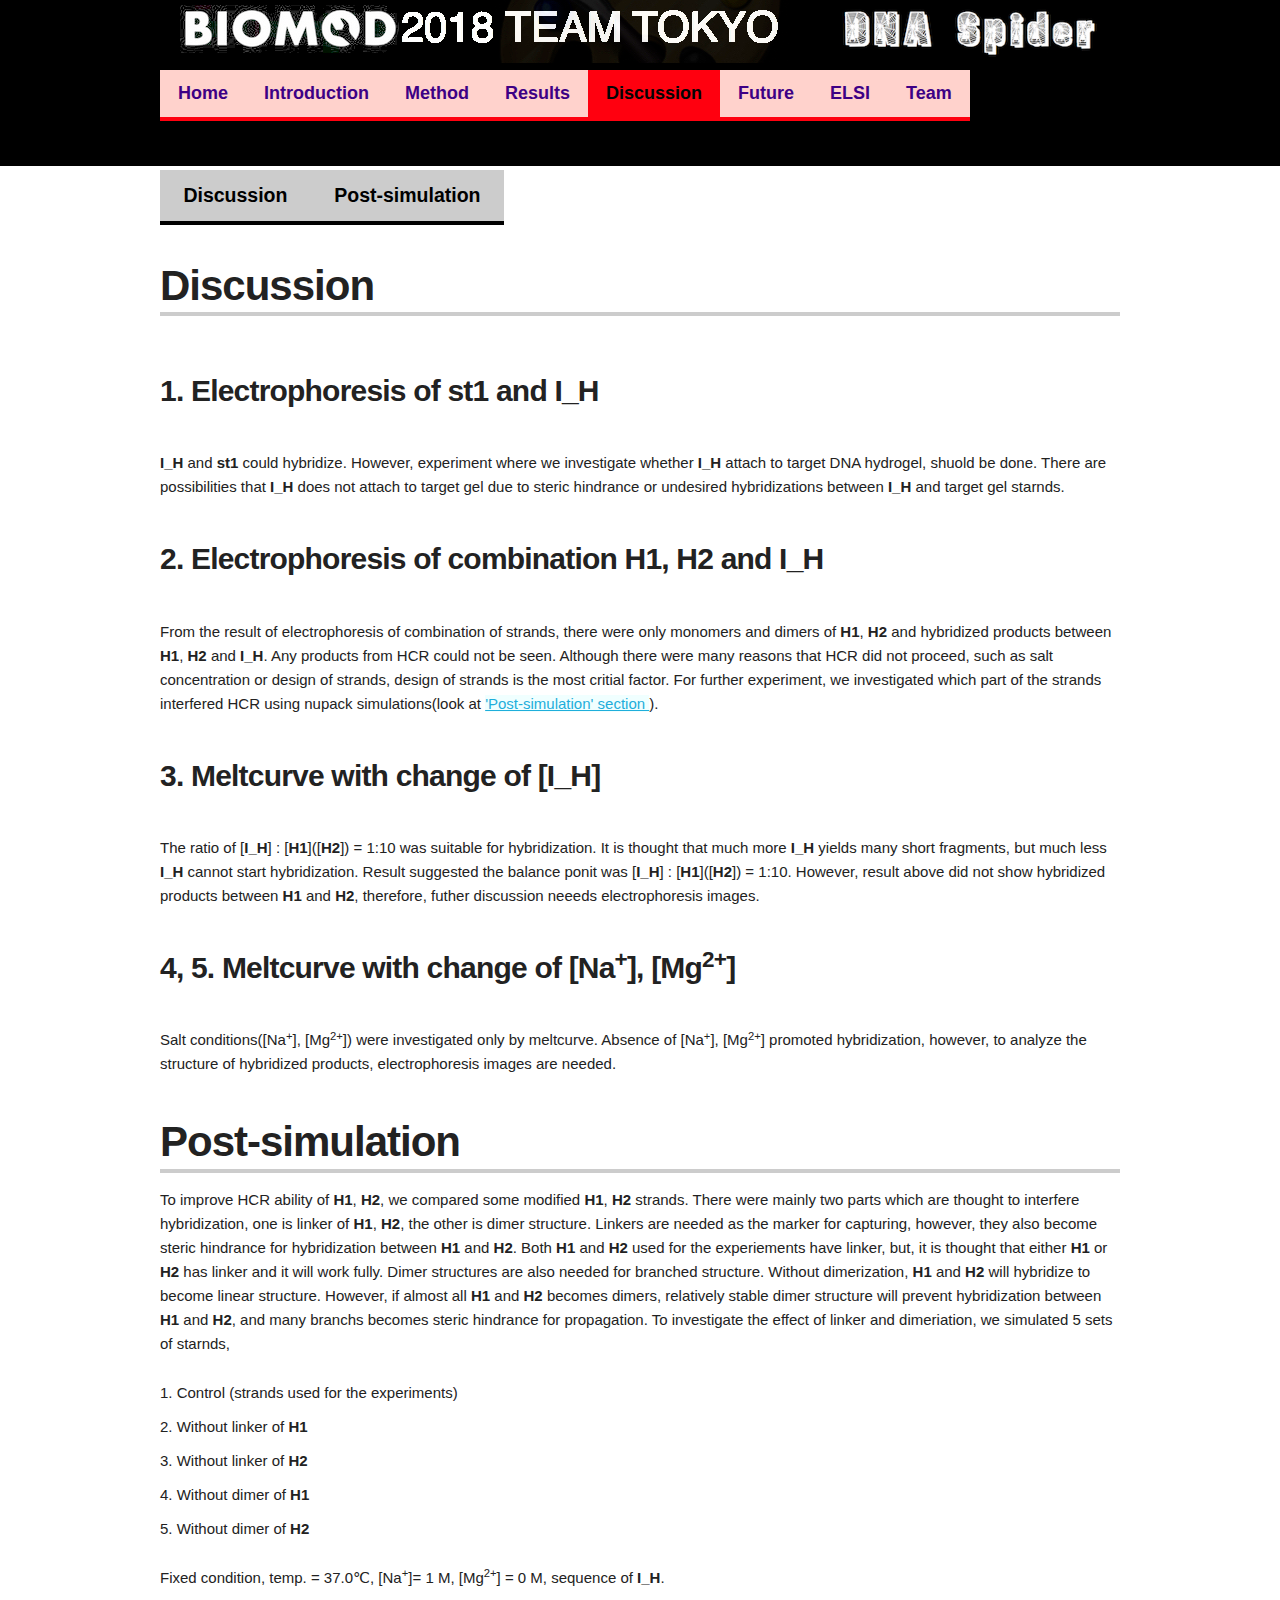
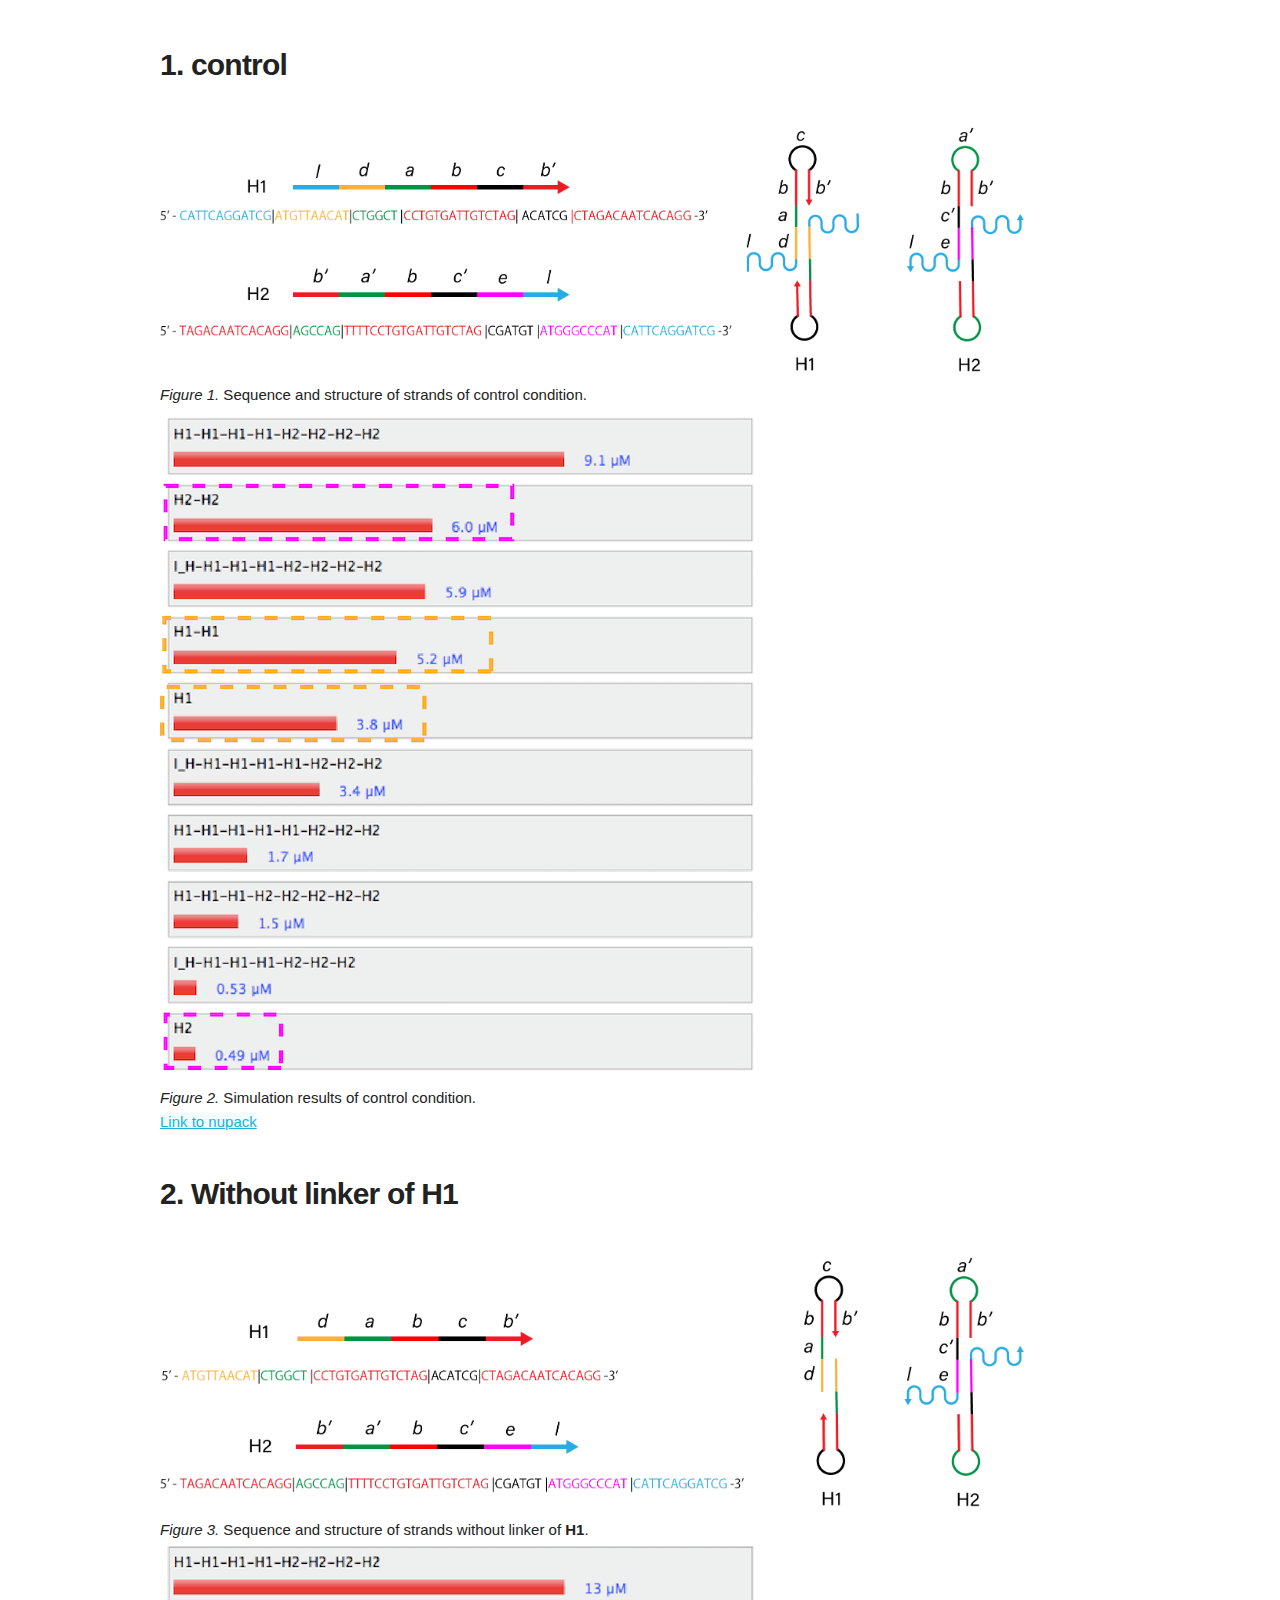
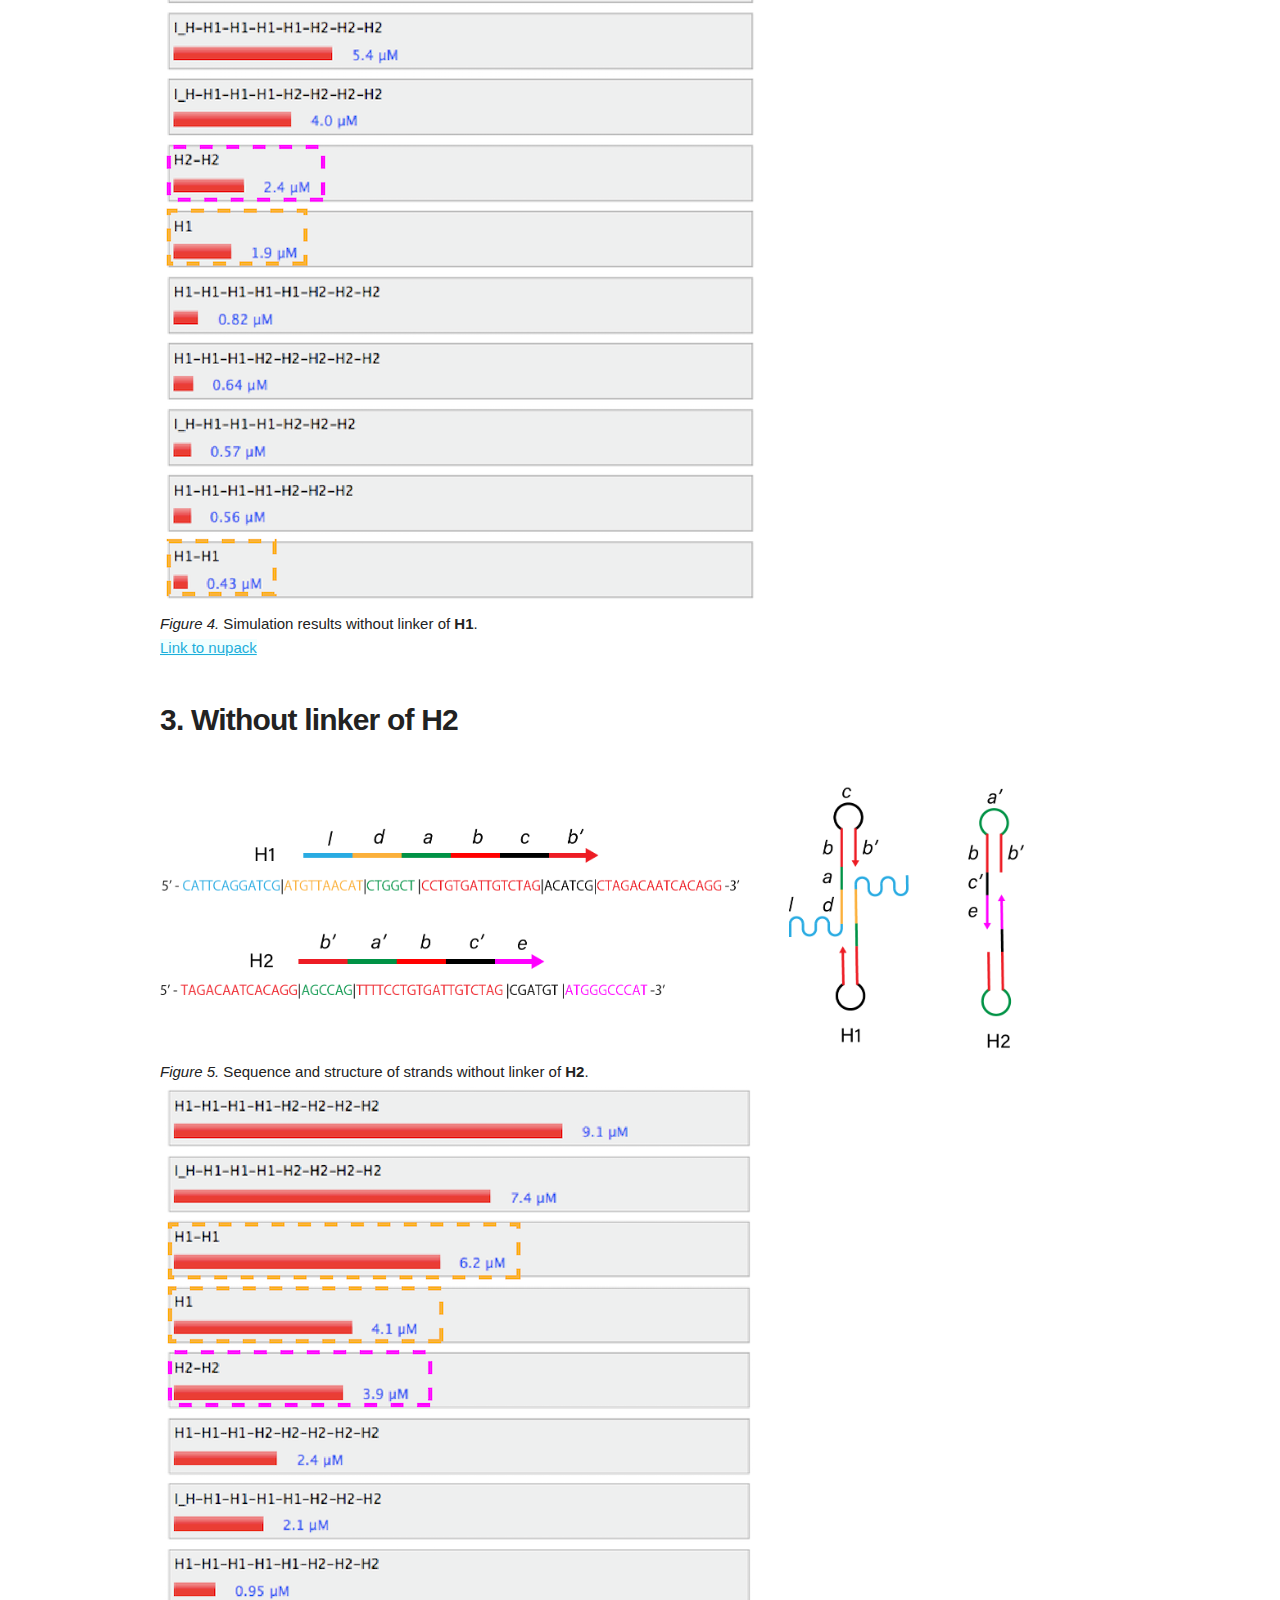
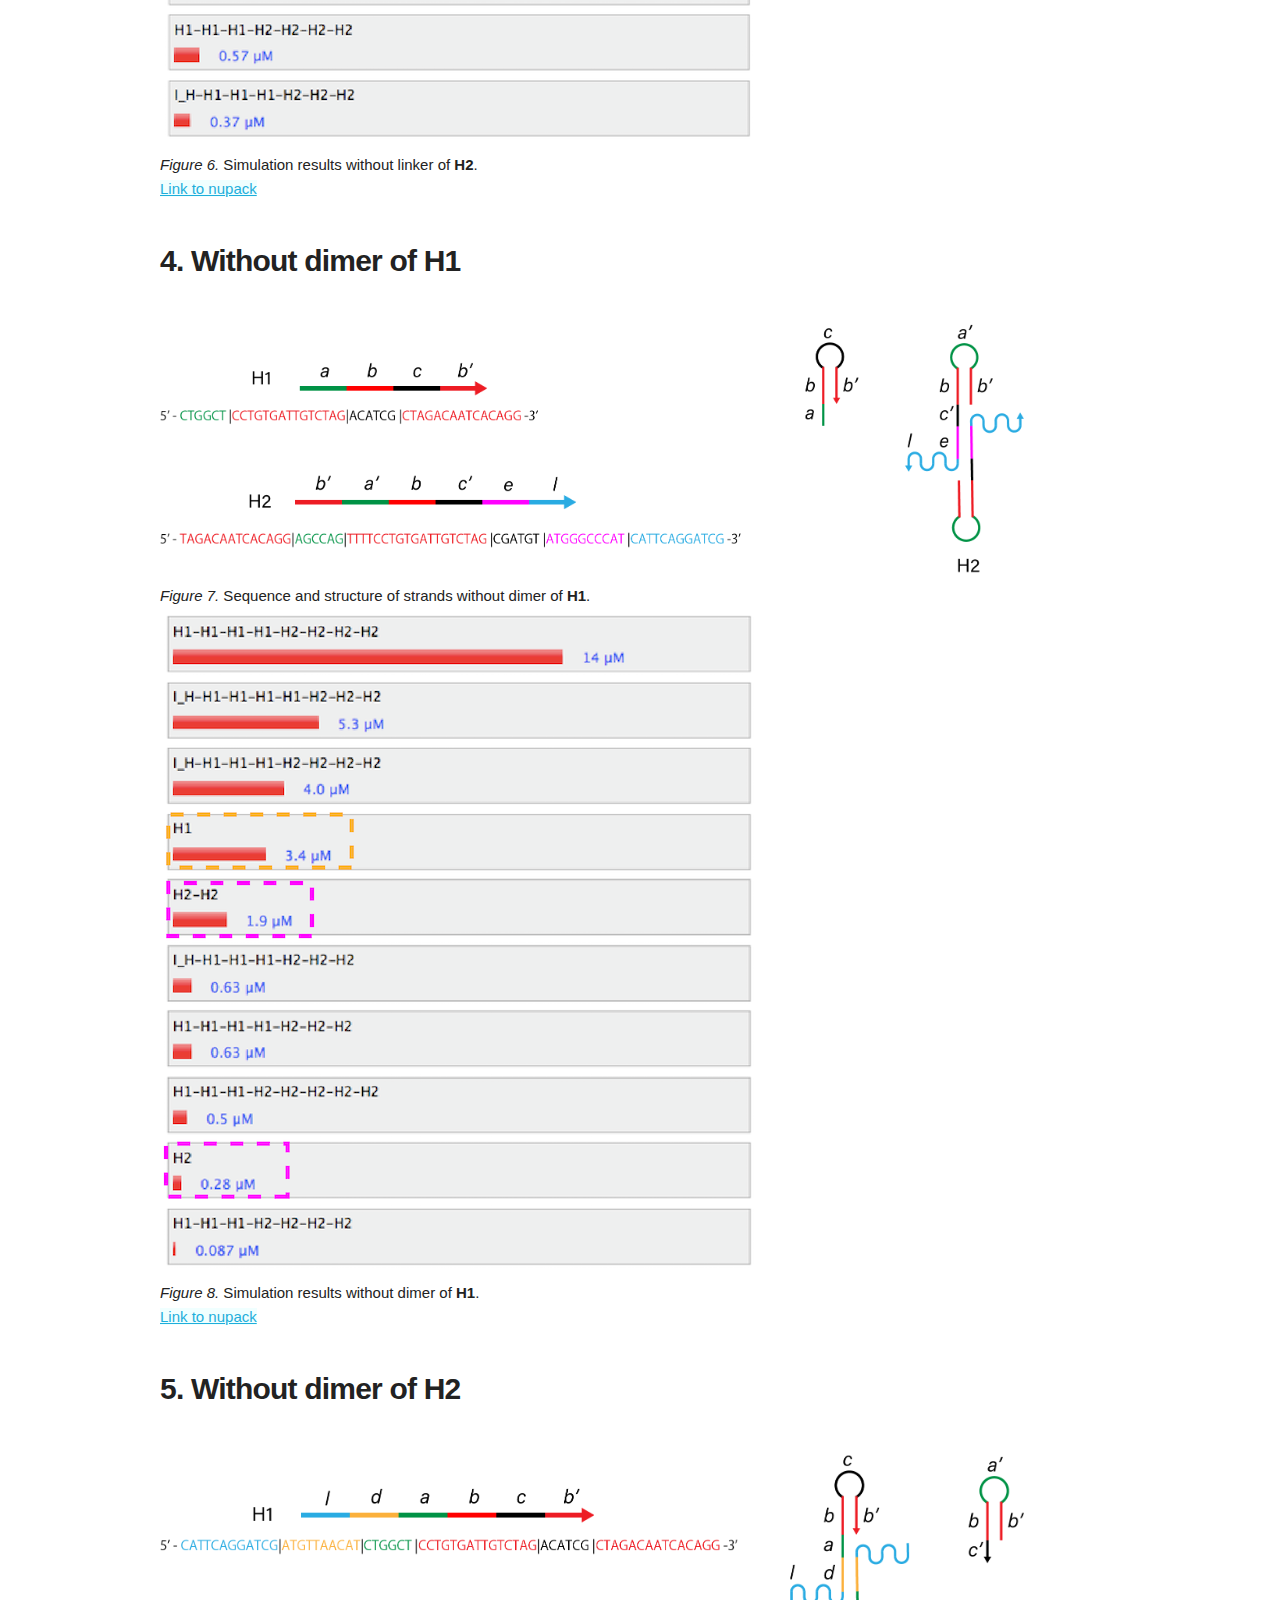
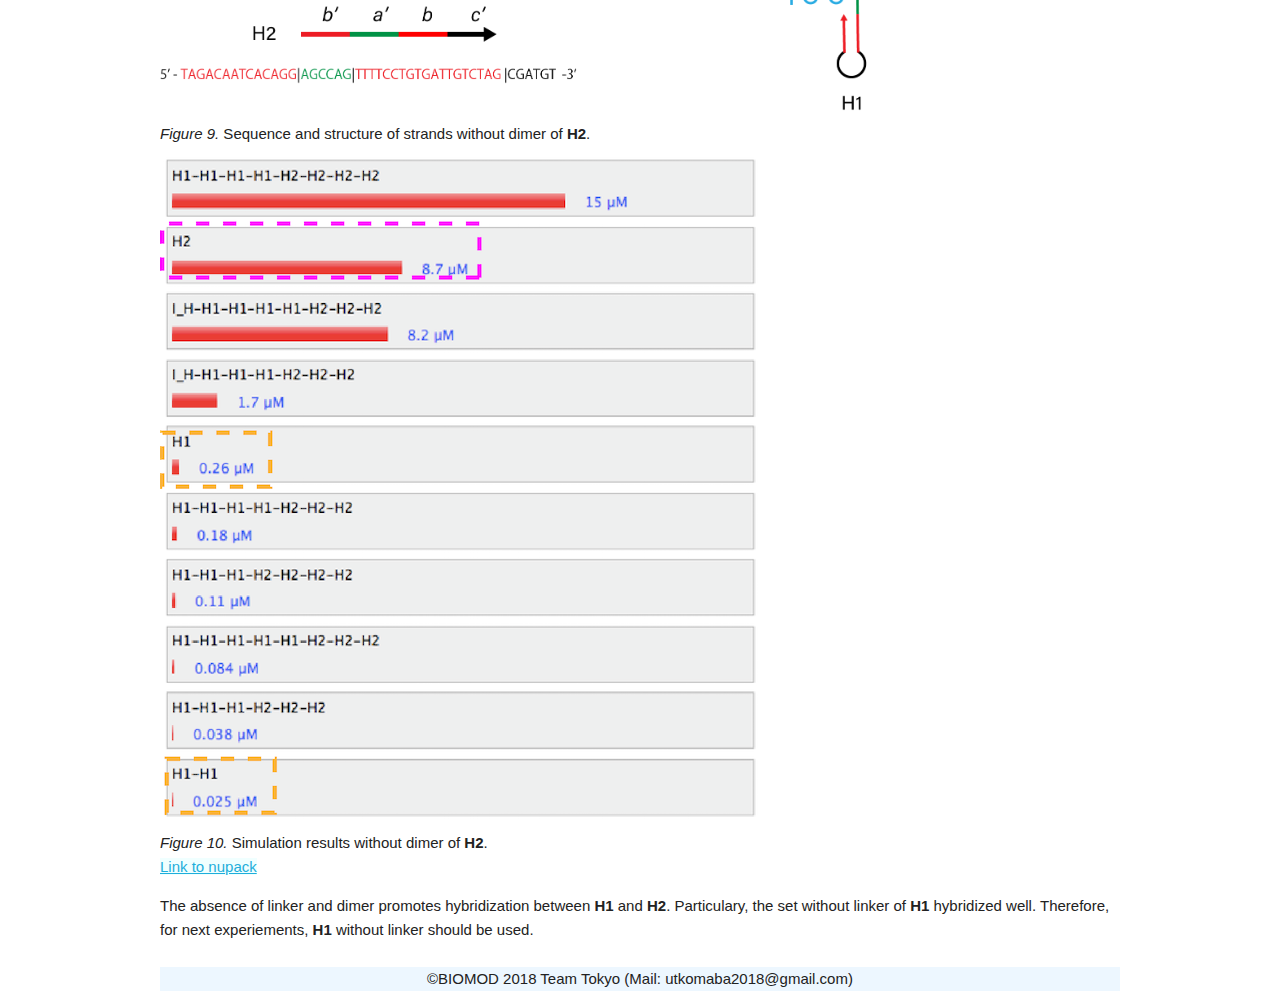
==== commit bc4db399: "Update Discussion.html" ====
--- a/Discussion.html
+++ b/Discussion.html
@@ -191,7 +191,7 @@
 
 
 
-            <h4>1. controll</h4>
+            <h4>1. control</h4>
             <div class="row">
                 <img src="images/simulation_control.png">
             </div>
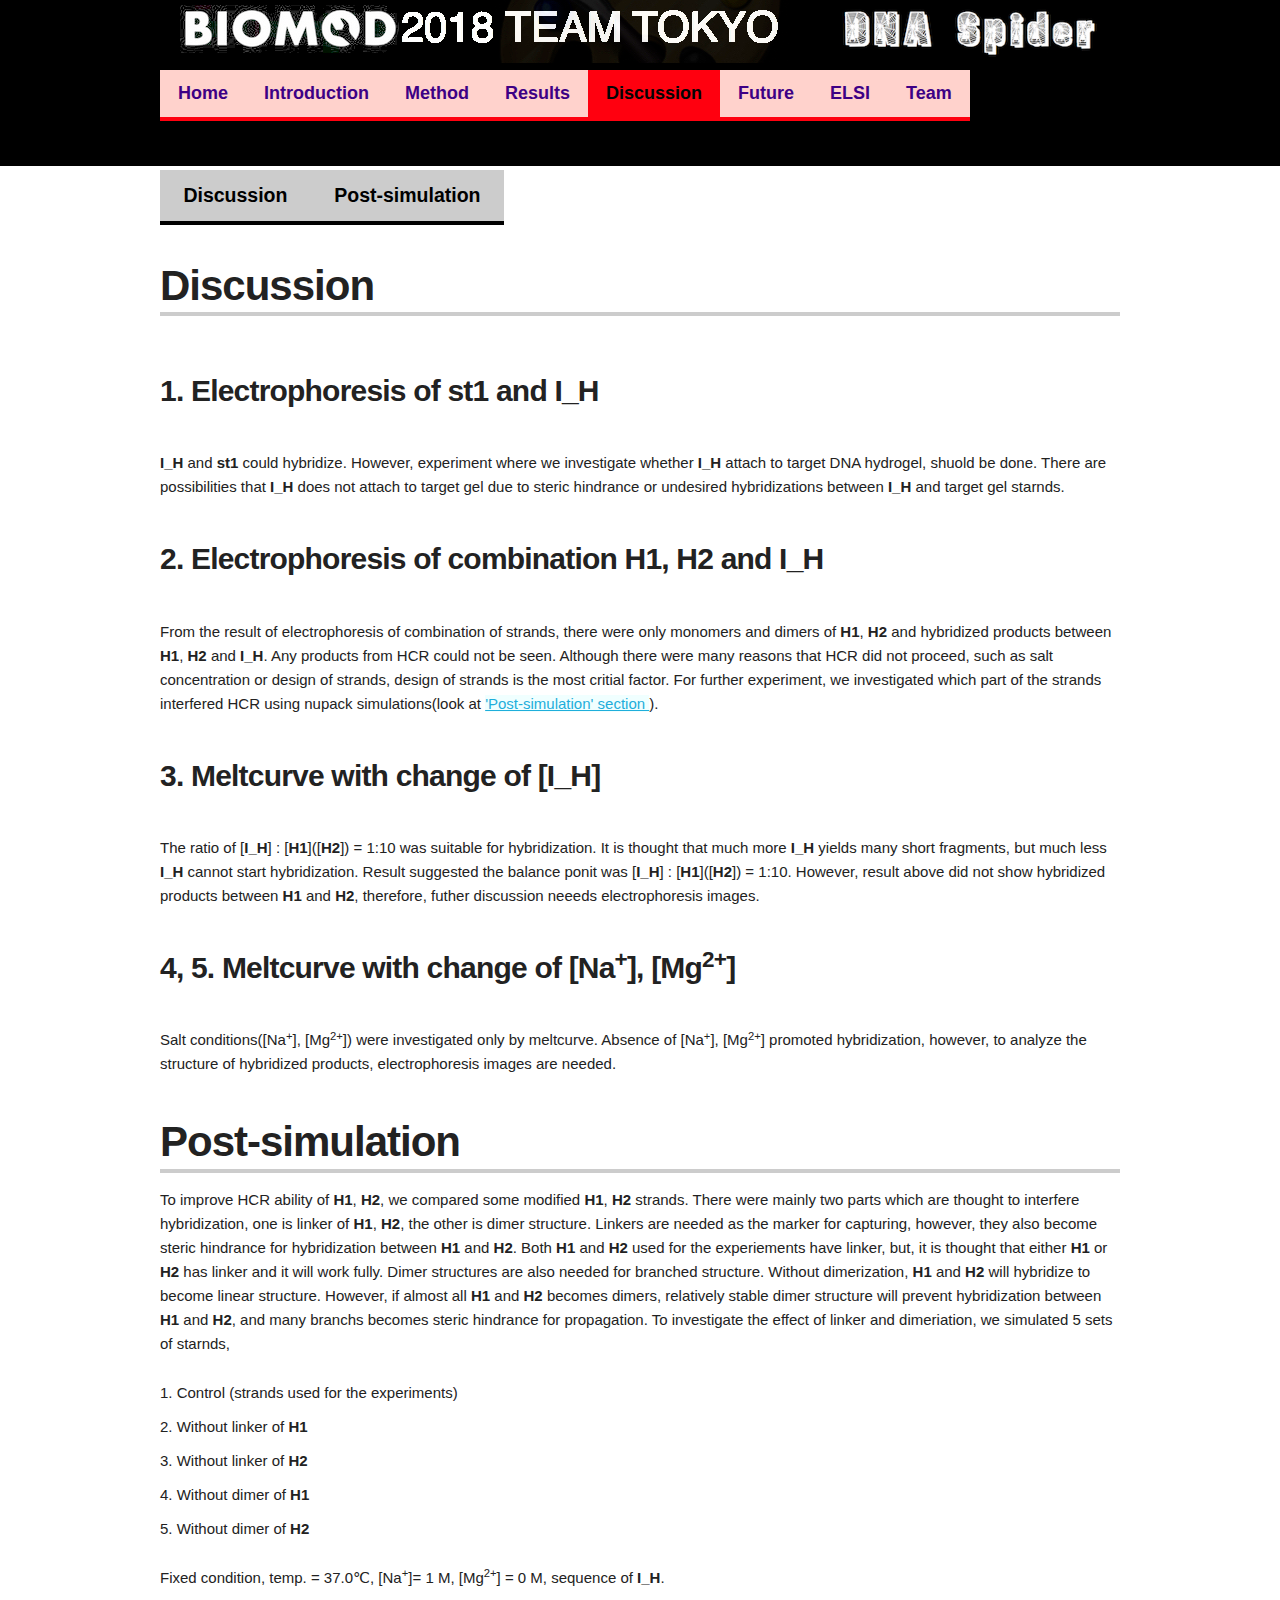
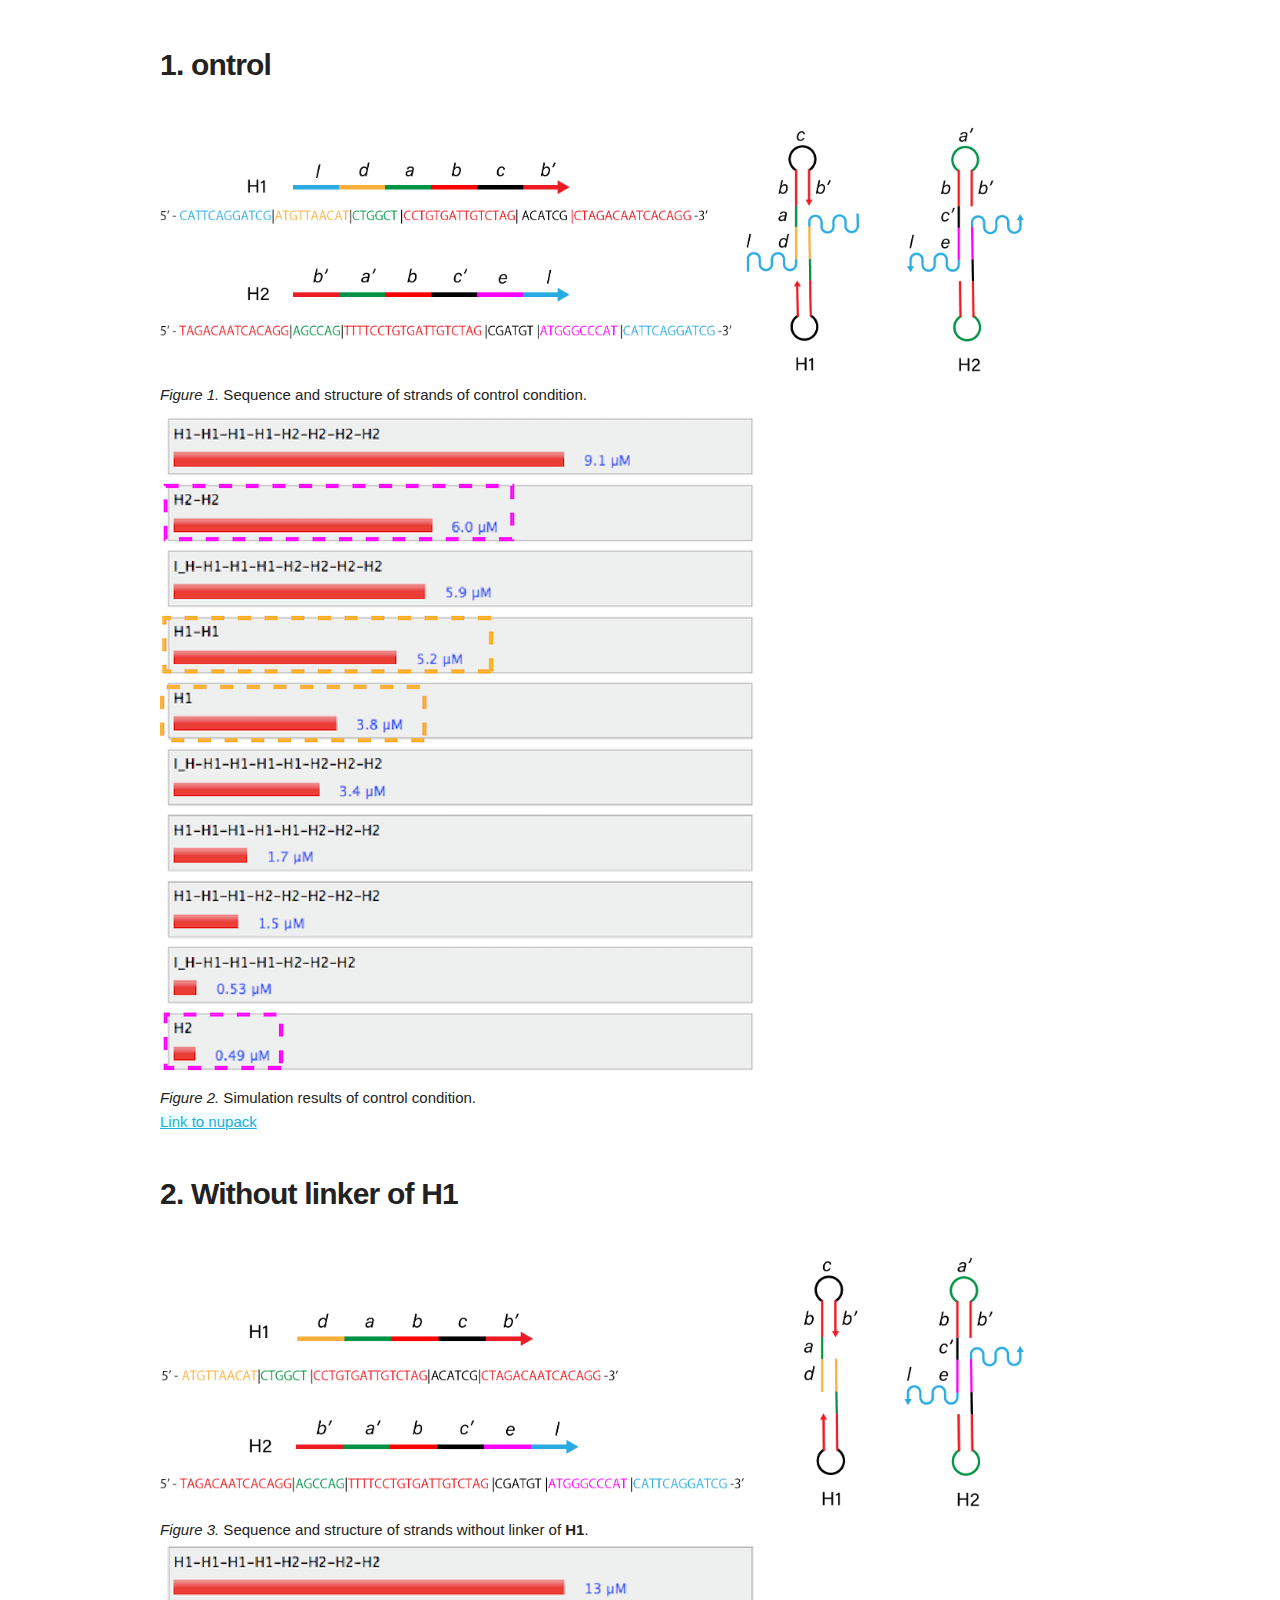
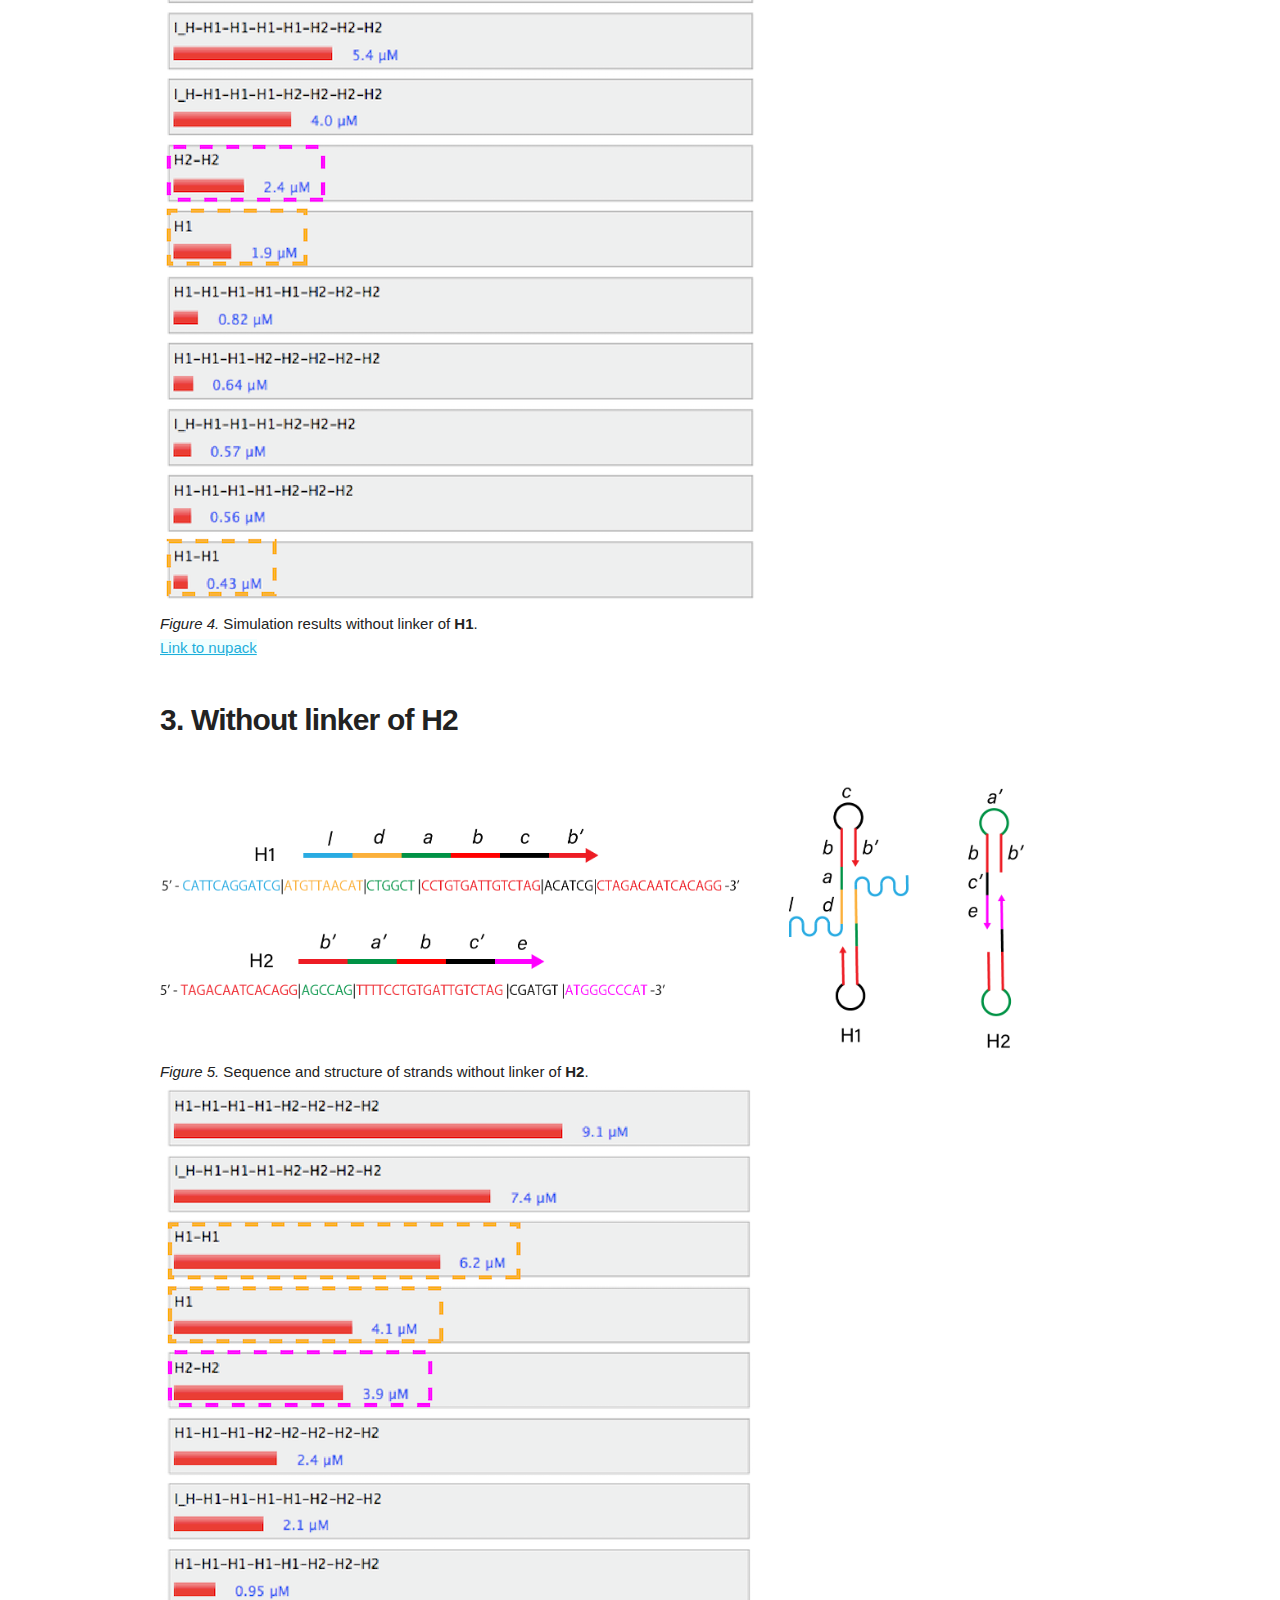
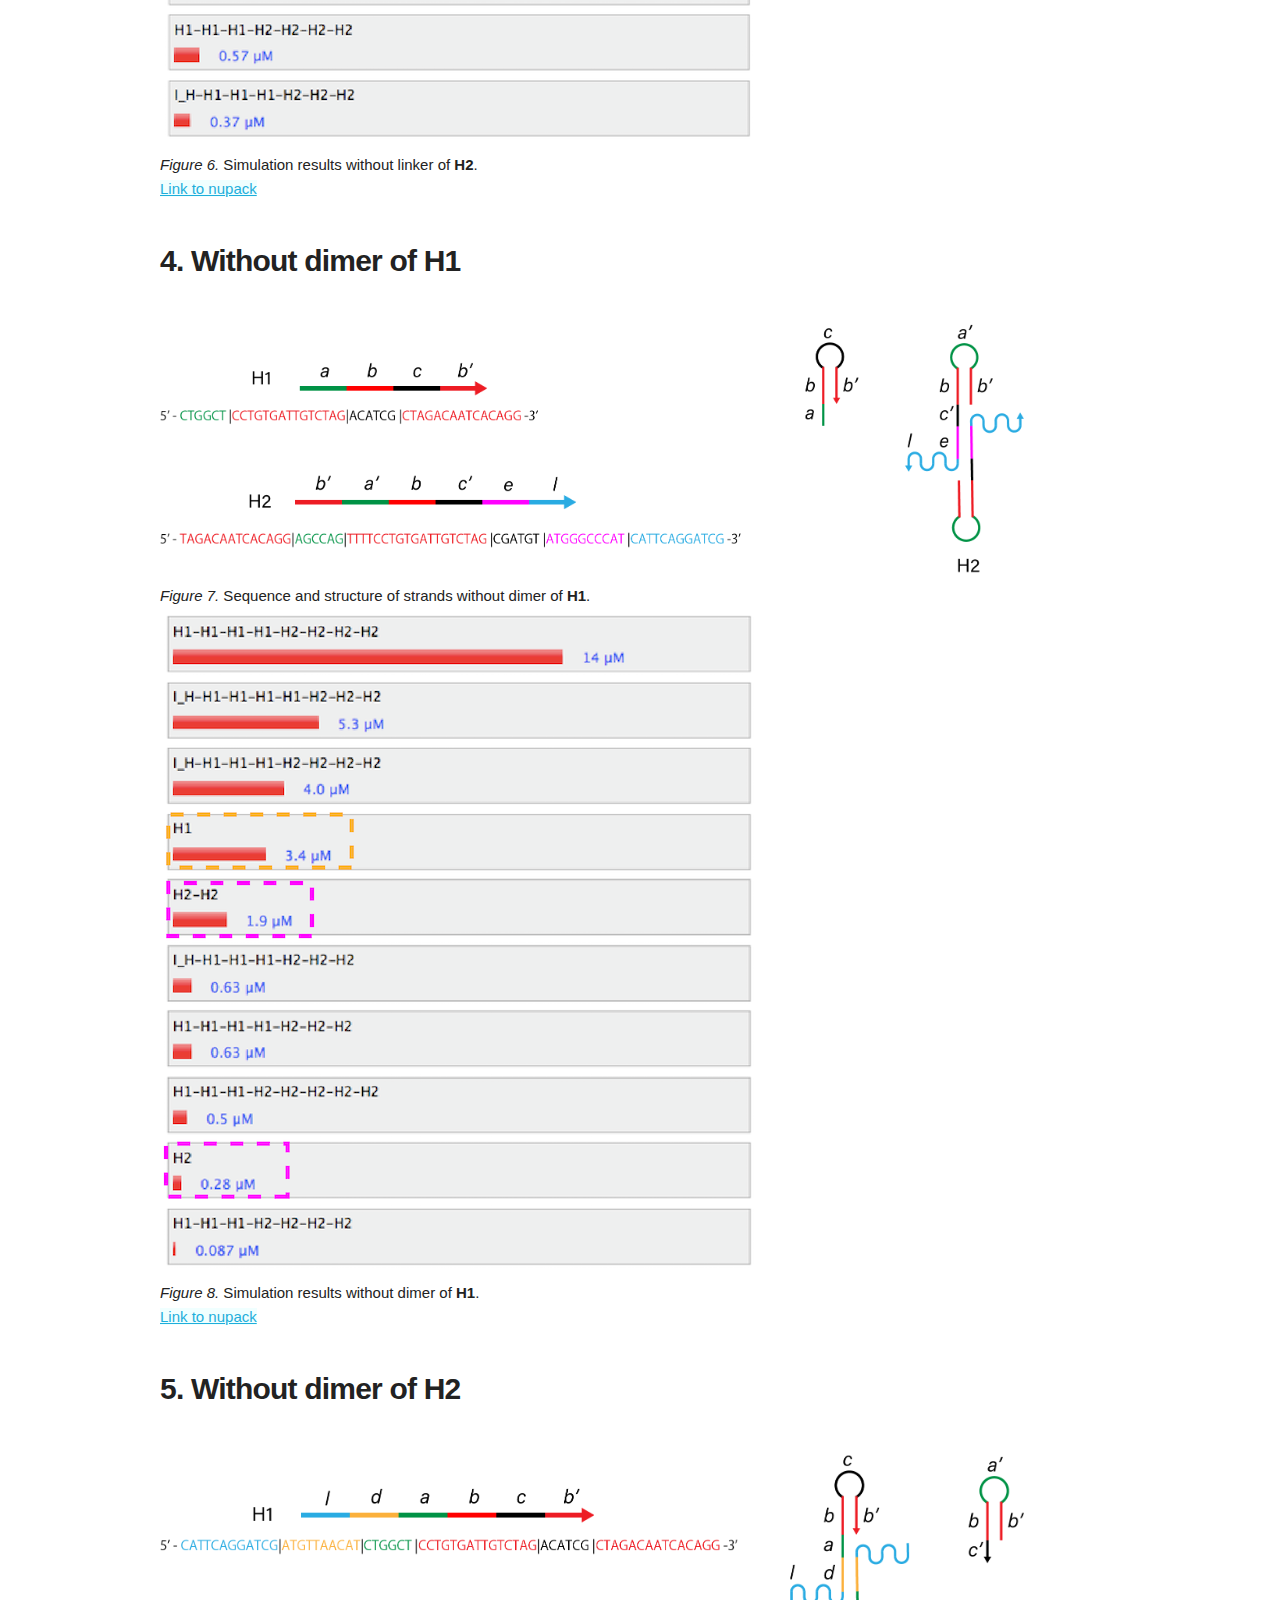
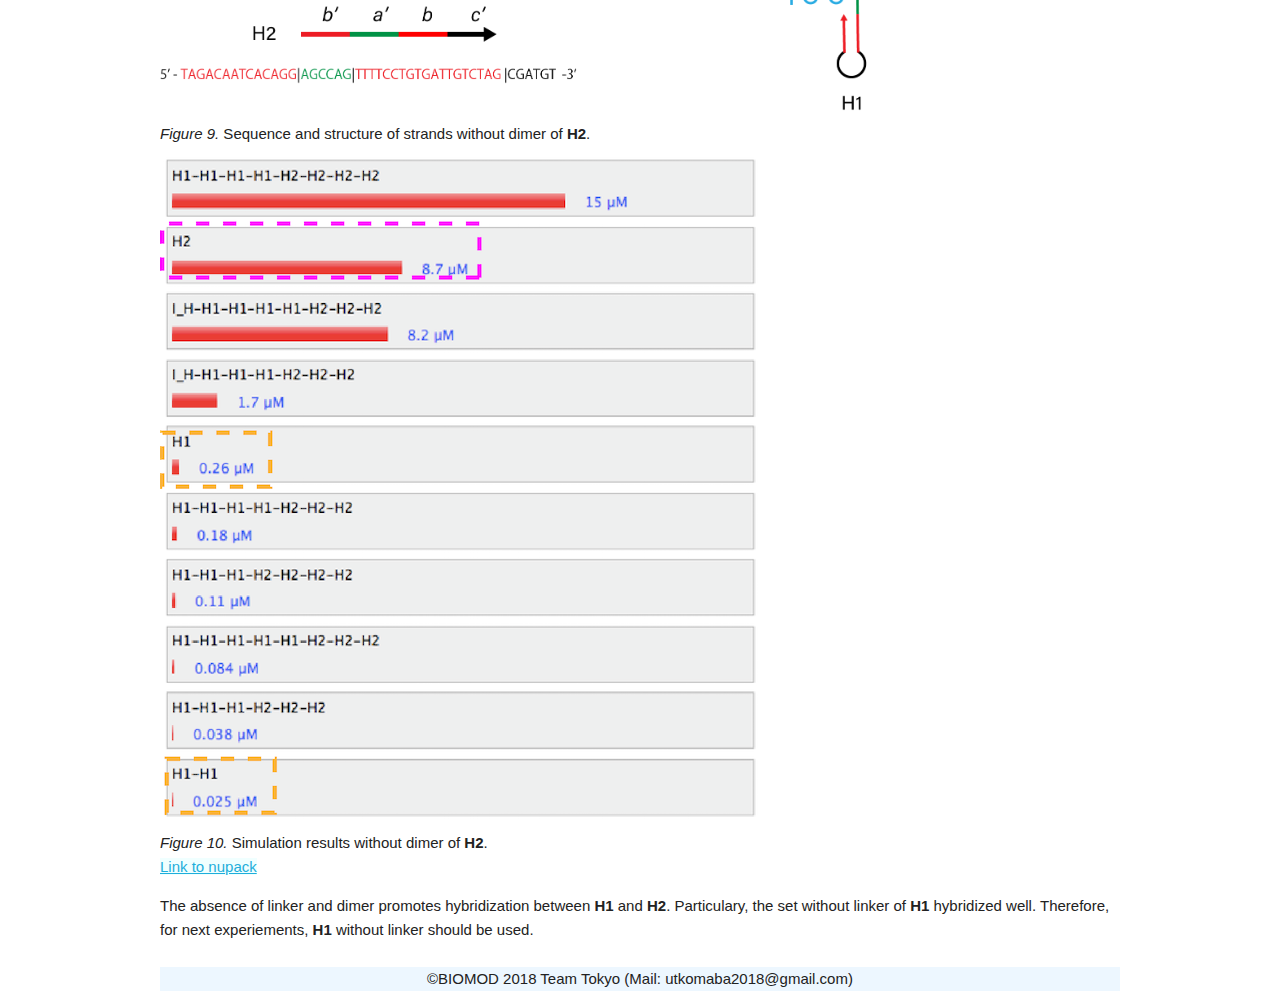
==== commit b69267fe: "Update Discussion.html" ====
--- a/Discussion.html
+++ b/Discussion.html
@@ -191,7 +191,7 @@
 
 
 
-            <h4>1. control</h4>
+            <h4>1. ontrol</h4>
             <div class="row">
                 <img src="images/simulation_control.png">
             </div>
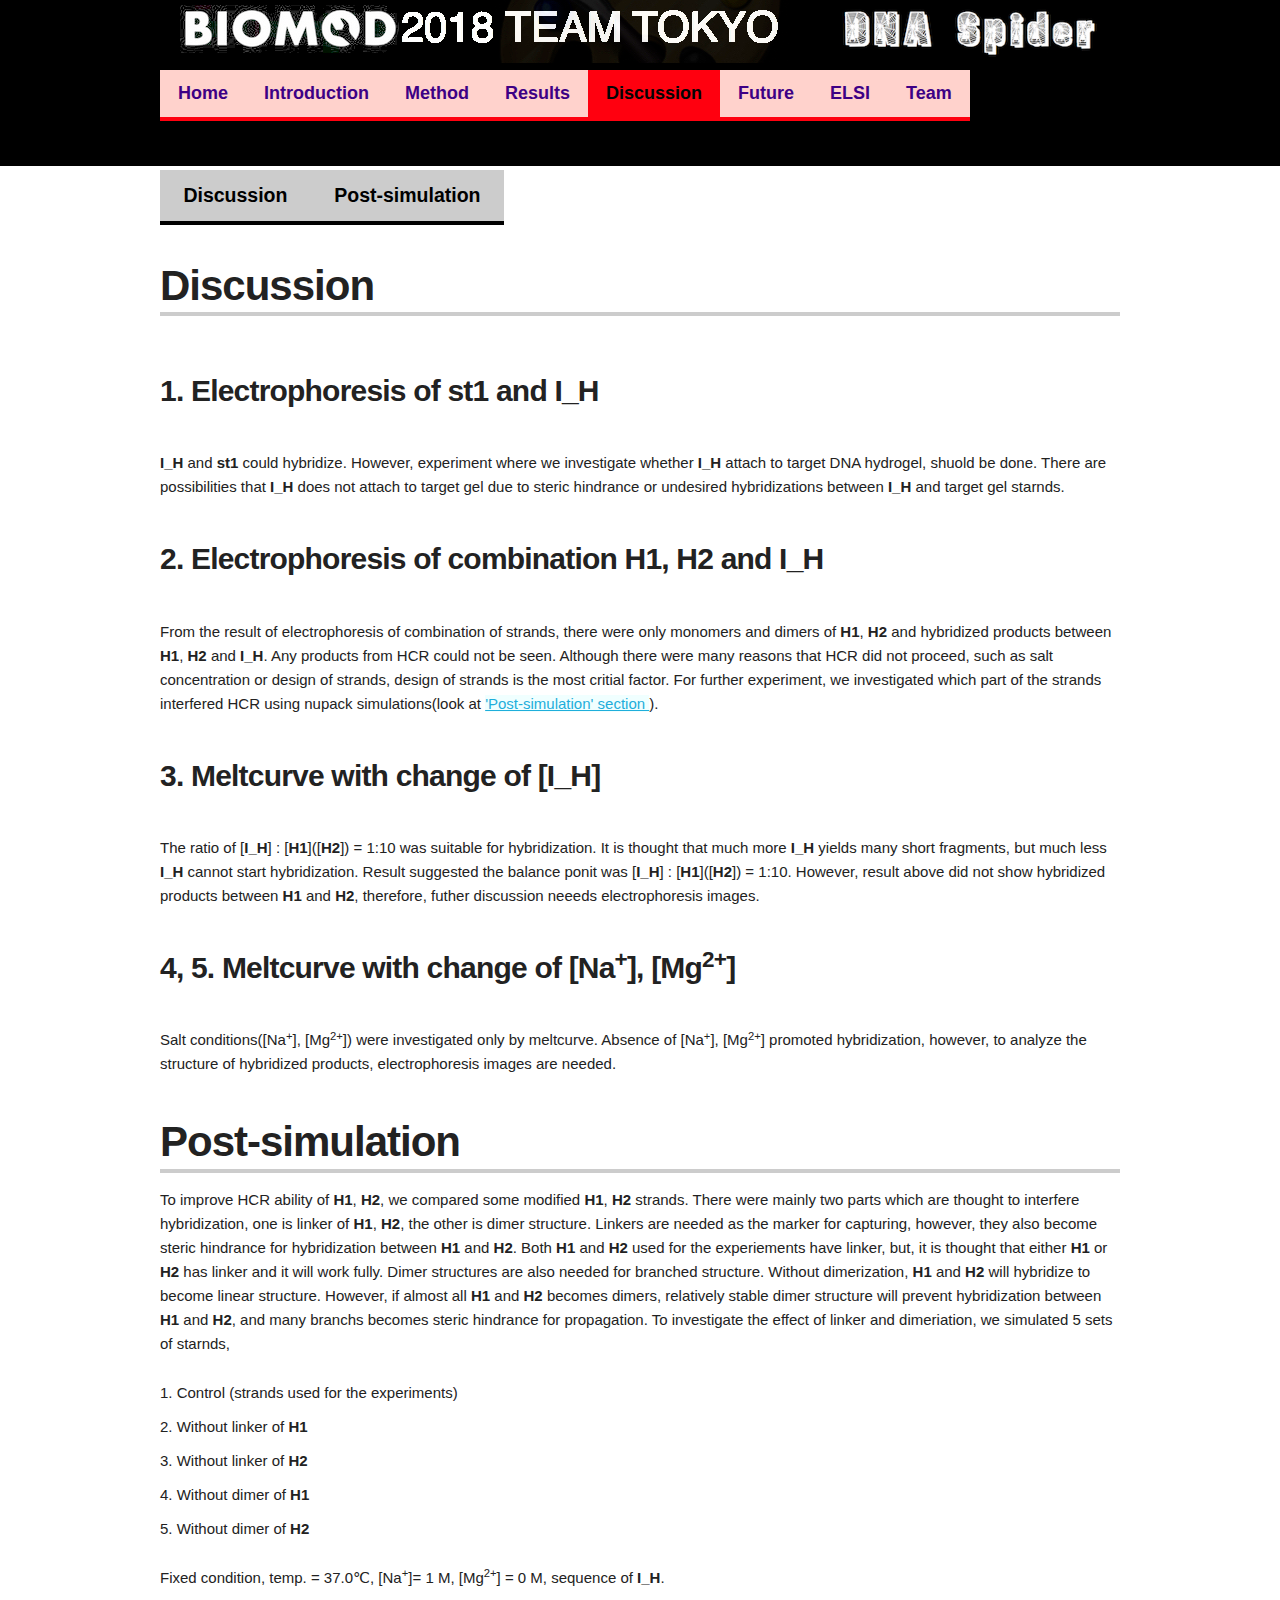
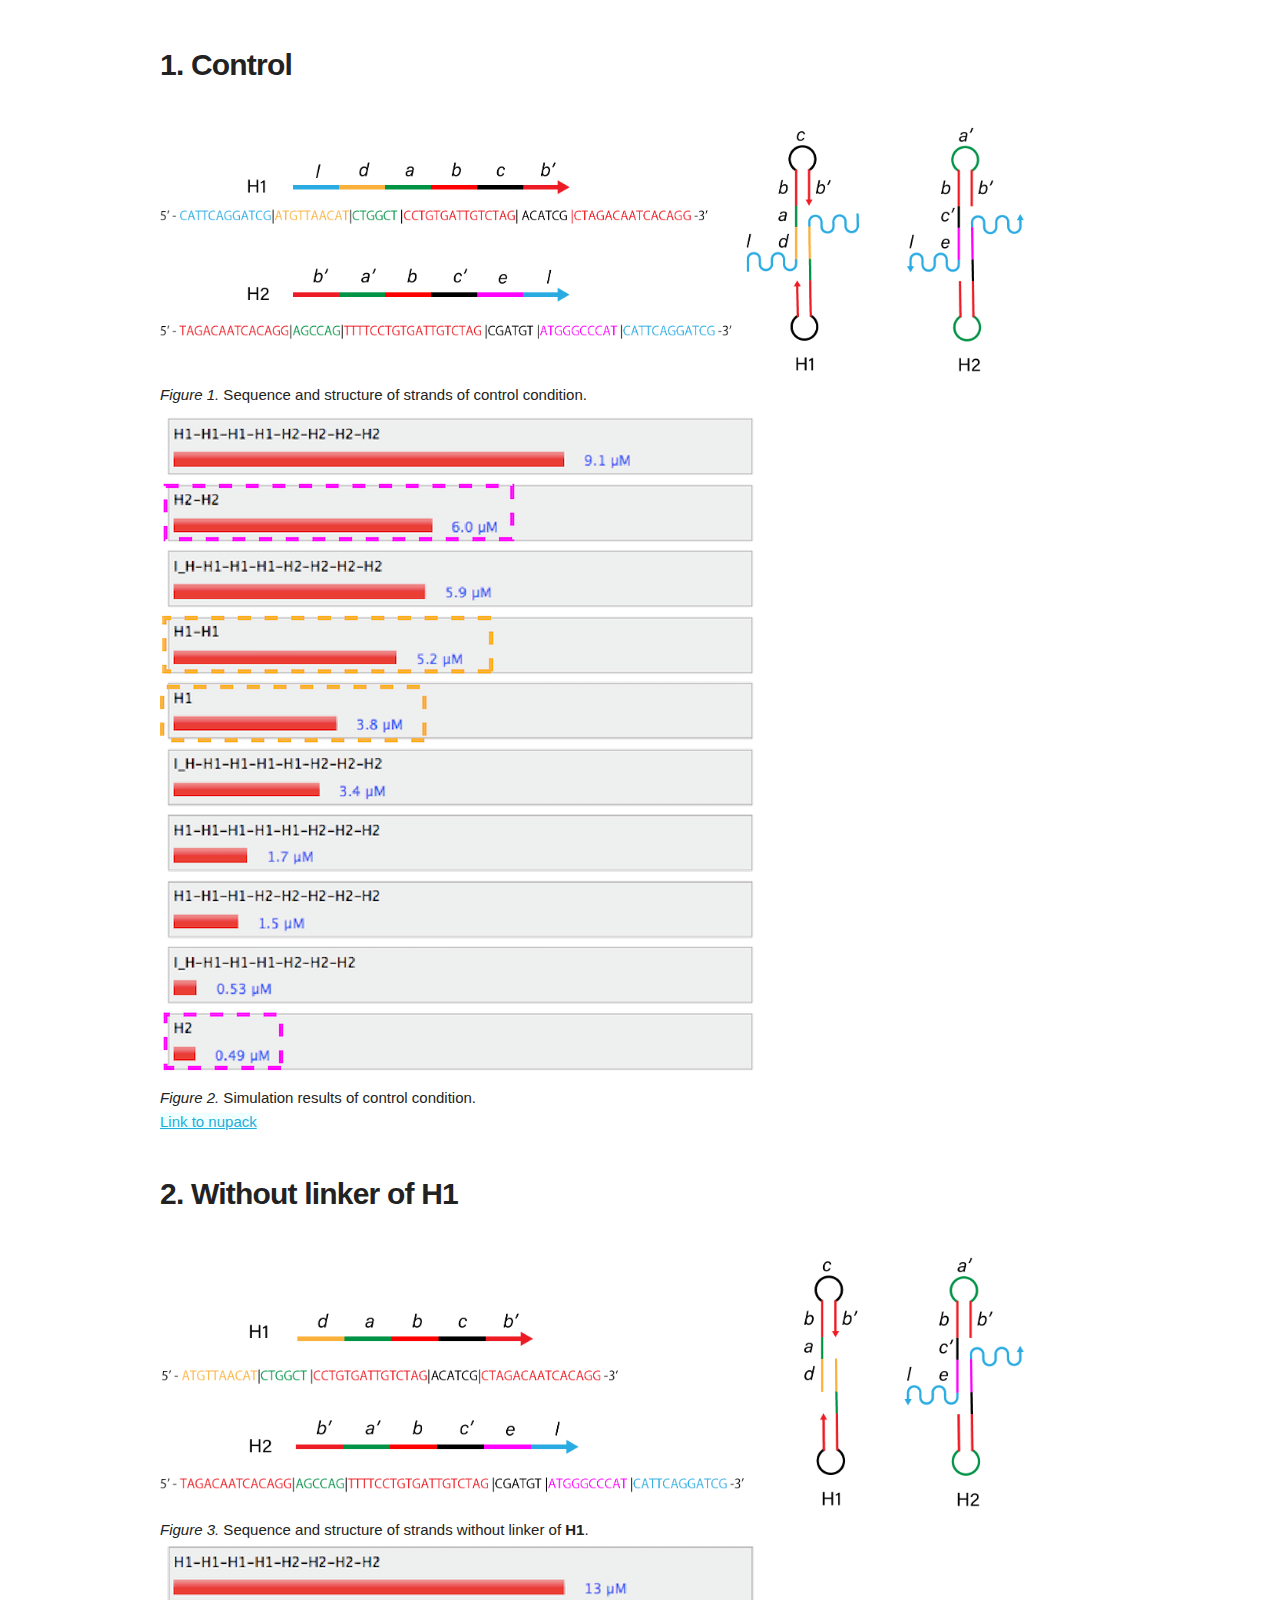
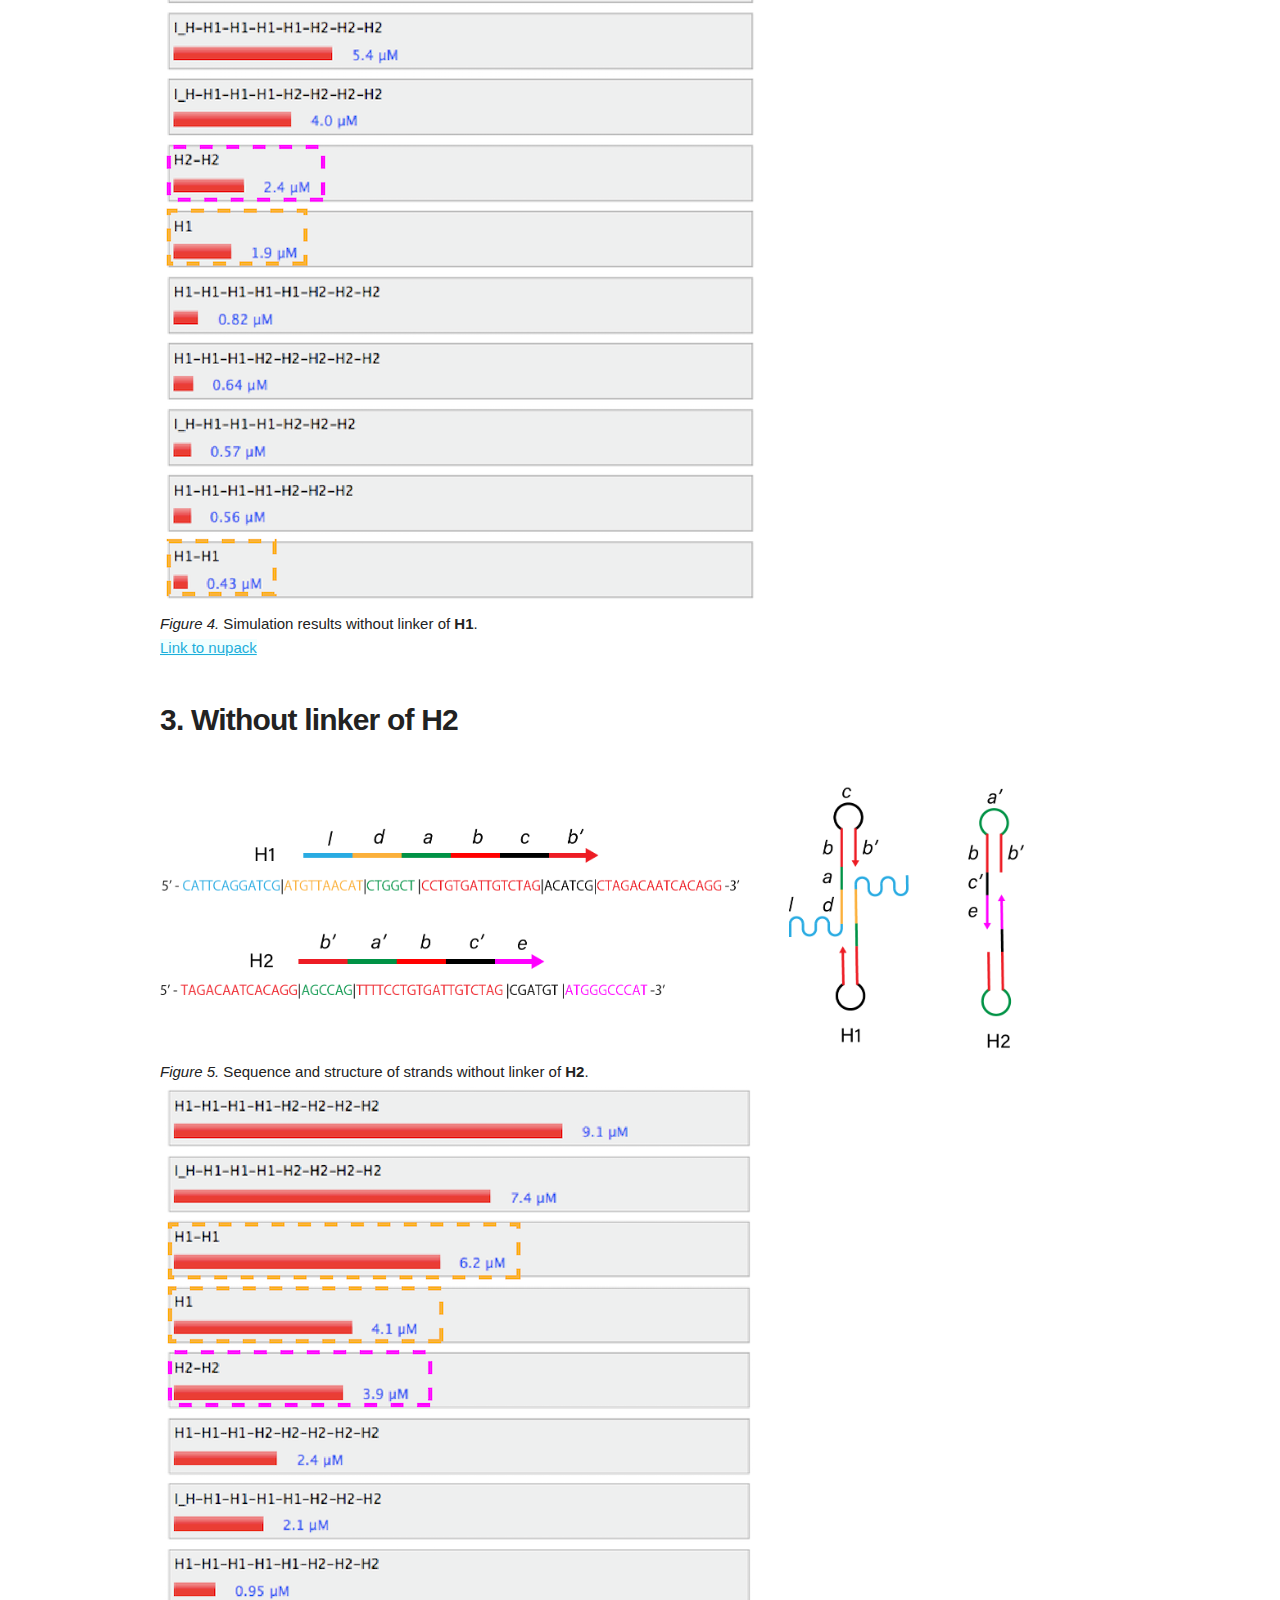
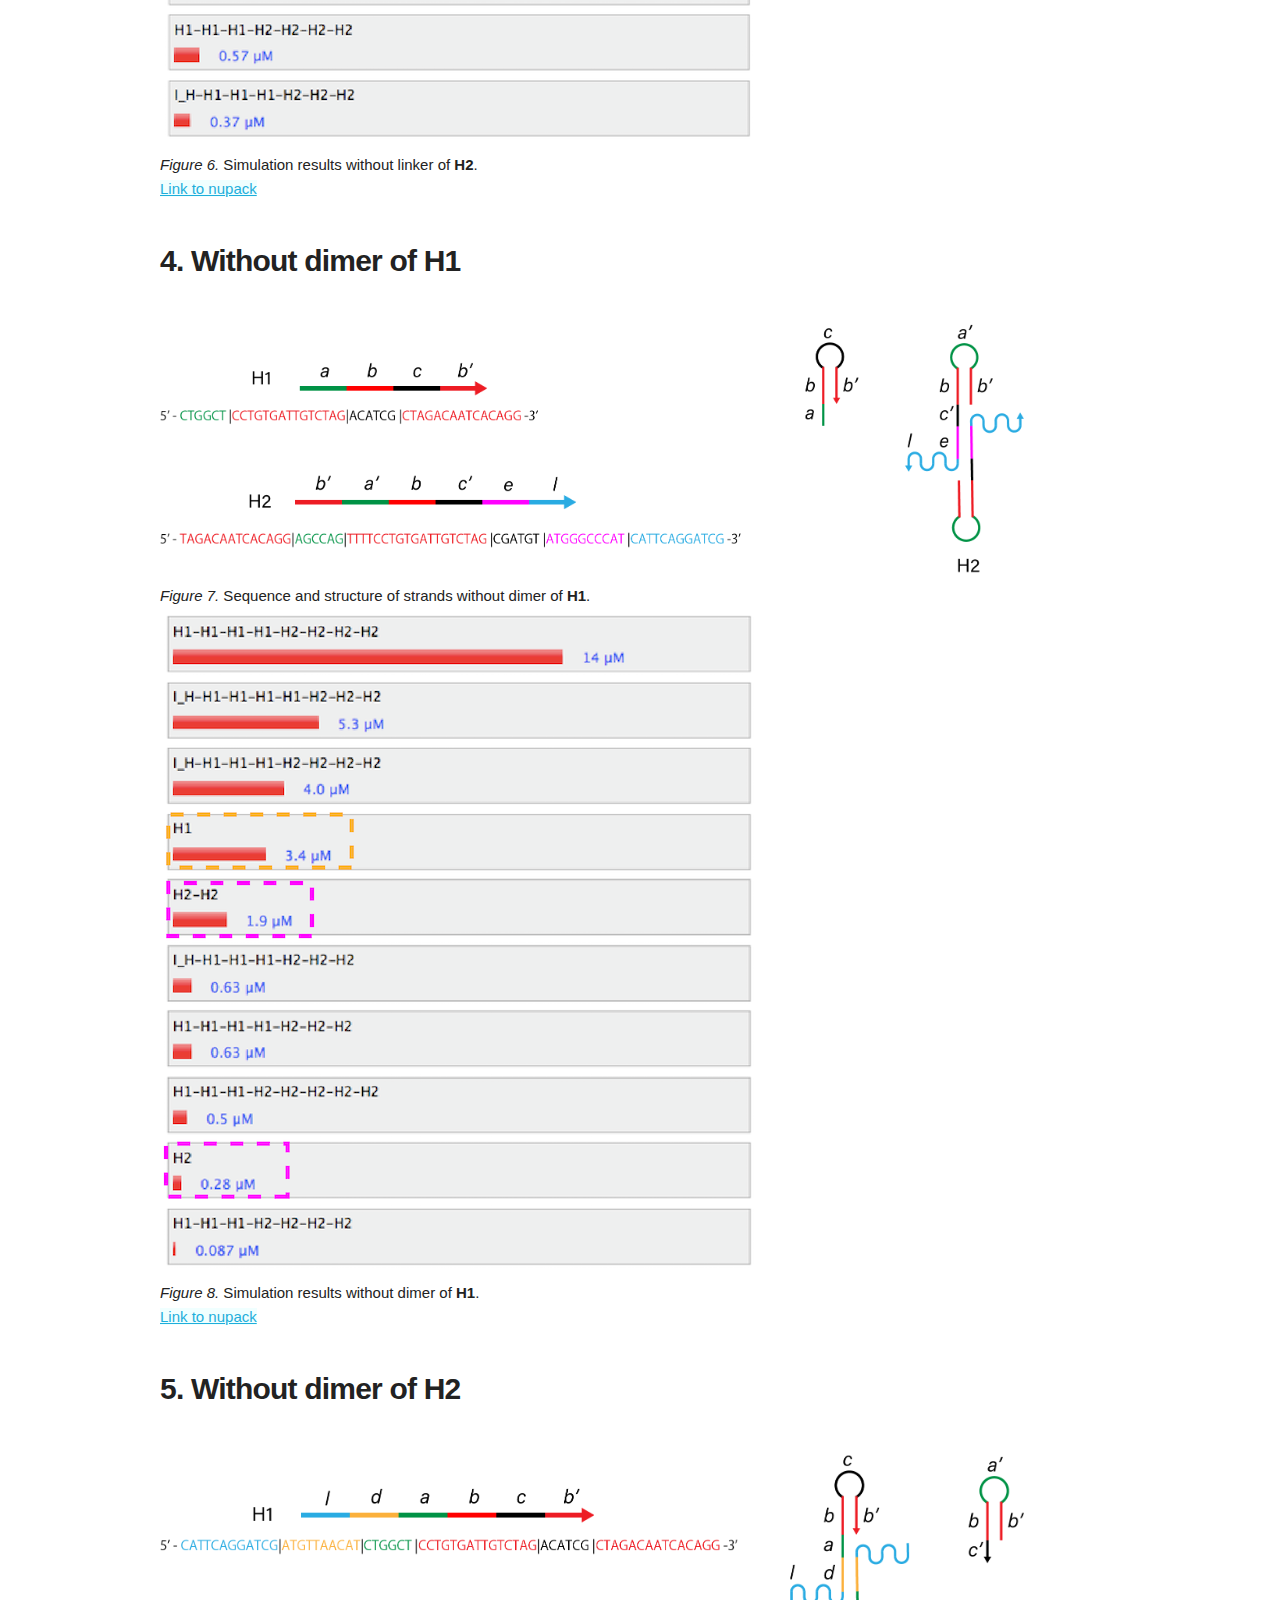
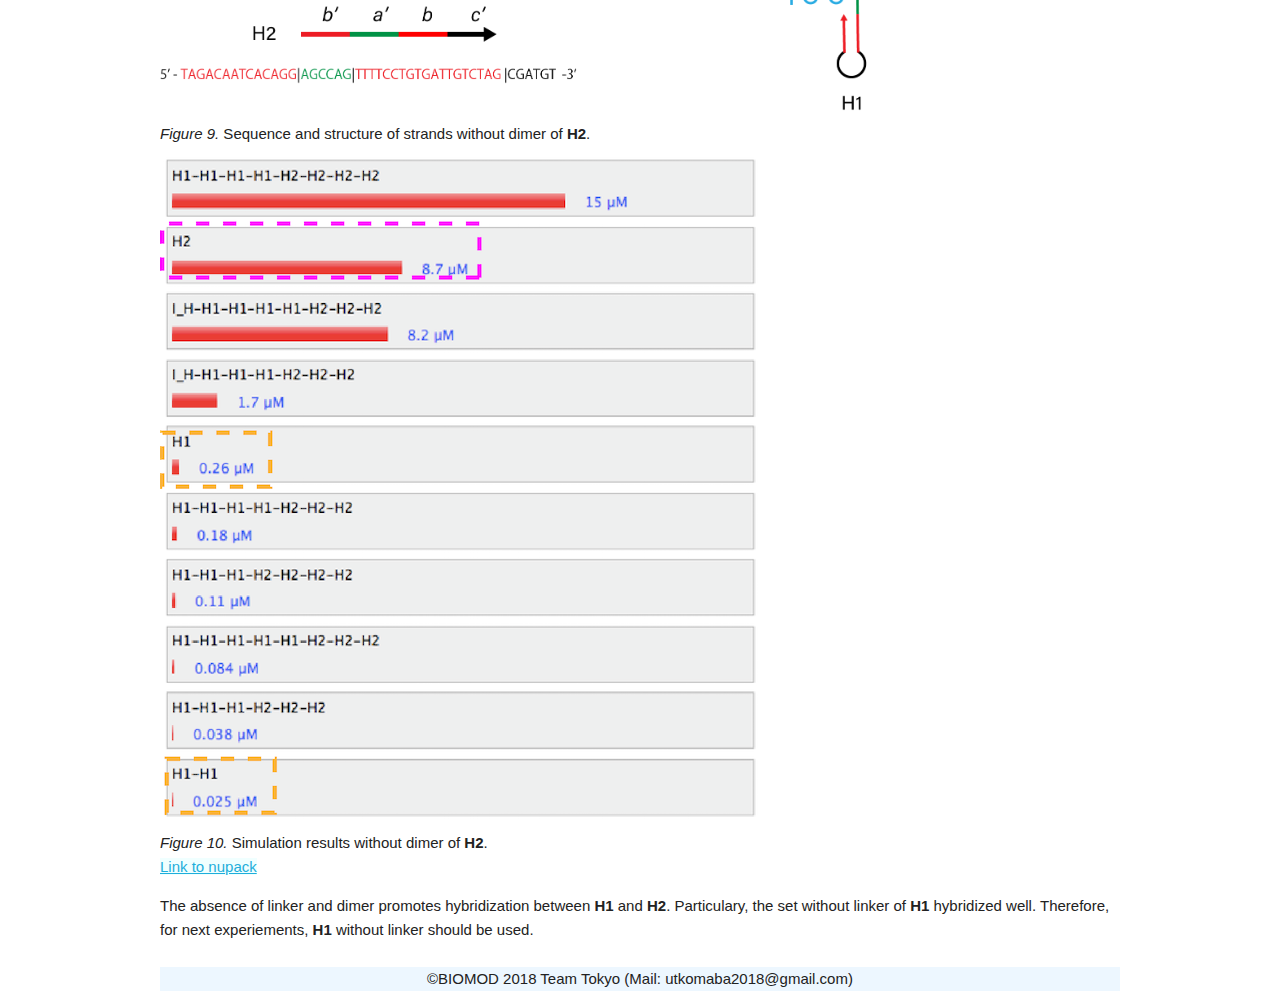
==== commit 6b00a9ba: "C" ====
--- a/Discussion.html
+++ b/Discussion.html
@@ -191,7 +191,7 @@
 
 
 
-            <h4>1. ontrol</h4>
+            <h4>1. Control</h4>
             <div class="row">
                 <img src="images/simulation_control.png">
             </div>
